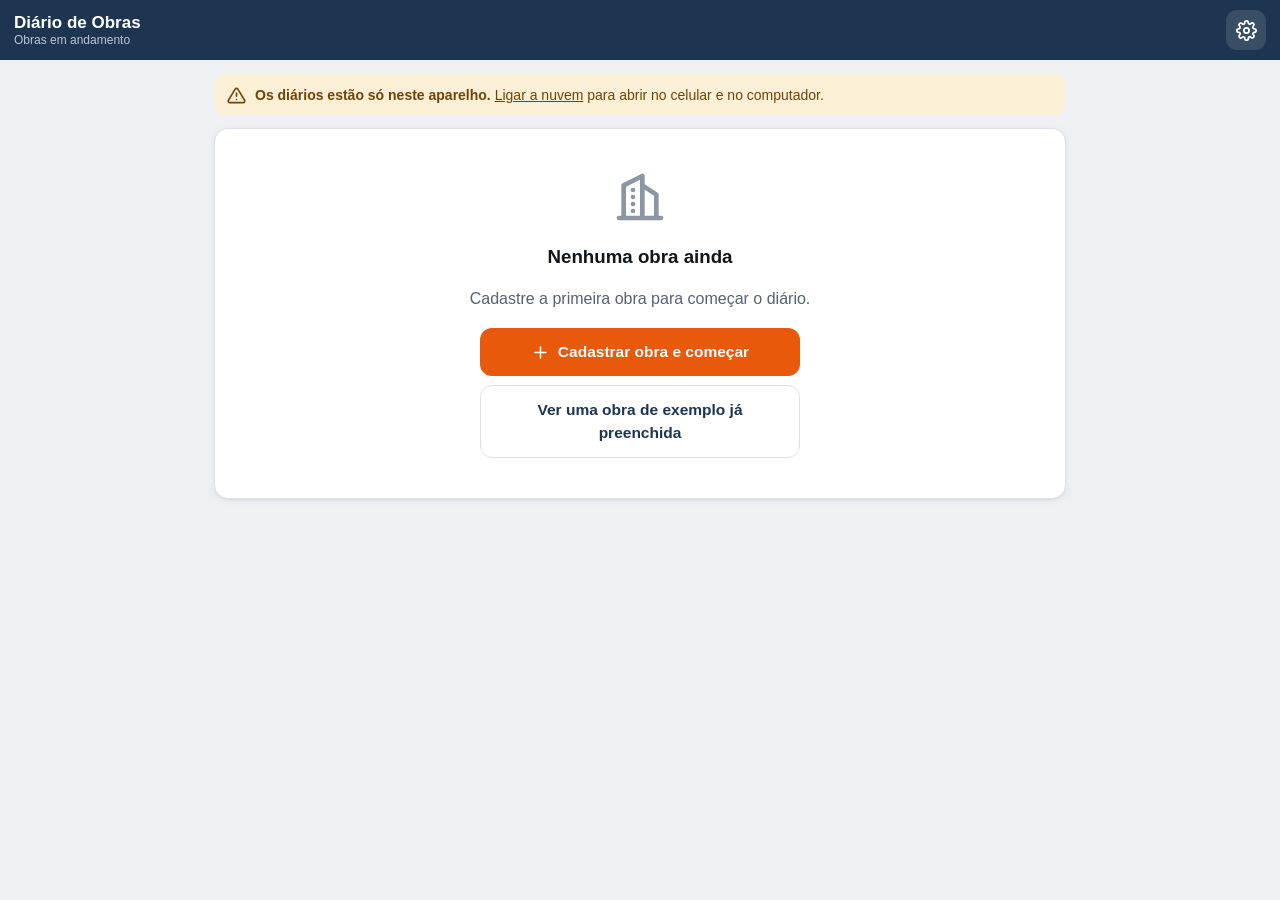
==== docs/index.html @ 7772d964 "Nuvem no Google Drive: servidor gratuito (Apps Script), fila offline, sincronização entre aparelhos," ====
<!doctype html>
<html lang="pt-BR">
<head>
<meta charset="utf-8">
<meta name="viewport" content="width=device-width, initial-scale=1, viewport-fit=cover">
<title>Diário de Obras</title>
<meta name="description" content="Relatório diário de obra que funciona sem internet. Os dados ficam no aparelho.">
<meta name="theme-color" content="#1d3550">
<meta name="apple-mobile-web-app-capable" content="yes">
<meta name="apple-mobile-web-app-status-bar-style" content="black-translucent">
<meta name="apple-mobile-web-app-title" content="Diário">
<link rel="manifest" href="manifest.json">
<link rel="icon" href="icone.svg" type="image/svg+xml">
<link rel="apple-touch-icon" href="icone.svg">
<style>
:root{
  --bg:#eef1f4; --sup:#ffffff; --sup2:#f6f8fa; --tinta:#11161c; --tinta2:#566271; --tinta3:#8b96a3;
  --linha:#dbe1e7; --aco:#1d3550; --aco2:#2a4a6d;
  --acao:#e8590c; --acao2:#c94a06; --acao-suave:#fdebe0;
  --ok:#1a7f45; --ok-s:#dff3e7; --alerta:#a96a0f; --alerta-s:#fbefd6;
  --erro:#c0262d; --erro-s:#fbe2e3; --info:#1d68ad; --info-s:#dcebf8;
  --r:14px; --sombra:0 1px 2px rgba(17,22,28,.06),0 2px 8px rgba(17,22,28,.05);
}
*{box-sizing:border-box;-webkit-tap-highlight-color:transparent}
html,body{margin:0;background:var(--bg);color:var(--tinta)}
body{font:16px/1.45 -apple-system,BlinkMacSystemFont,"Segoe UI",Roboto,"Helvetica Neue",Arial,sans-serif;
  padding-bottom:96px;min-height:100vh}
button,input,select,textarea{font:inherit;color:inherit}
button{cursor:pointer}
svg{flex:none}
:focus-visible{outline:3px solid var(--acao);outline-offset:2px}
.num{font-variant-numeric:tabular-nums}

/* topo */
.topo{position:sticky;top:0;z-index:30;background:var(--aco);color:#fff;
  padding:10px 14px;padding-top:calc(10px + env(safe-area-inset-top));
  display:flex;align-items:center;gap:10px;min-height:56px}
.topo h1{flex:1;margin:0;font-size:17px;font-weight:650;line-height:1.2;min-width:0}
.topo h1 small{display:block;font-size:12px;font-weight:450;color:#b8c6d6;
  white-space:nowrap;overflow:hidden;text-overflow:ellipsis}
.topo .ic{background:rgba(255,255,255,.12);border:0;color:#fff;width:40px;height:40px;
  border-radius:11px;display:grid;place-items:center;flex:none}
.topo .ic svg{width:21px;height:21px}
.salvo{font-size:12px;color:#b8c6d6;max-width:120px;text-align:right;line-height:1.25}

/* abas da obra */
.abas{position:sticky;top:56px;z-index:25;background:var(--aco);display:flex;gap:2px;
  padding:0 8px;overflow-x:auto;scrollbar-width:none}
.abas::-webkit-scrollbar{display:none}
.abas button{flex:none;background:none;border:0;color:#b8c6d6;padding:11px 13px;font-size:14px;
  font-weight:550;border-bottom:3px solid transparent}
.abas button.on{color:#fff;border-bottom-color:var(--acao)}

main{max-width:880px;margin:0 auto;padding:14px}
.grade2{display:grid;gap:12px}
@media(min-width:900px){ .grade2{grid-template-columns:1fr 1fr;align-items:start} .larga{grid-column:1/-1} }

/* cartões */
.cartao{background:var(--sup);border:1px solid var(--linha);border-radius:var(--r);
  box-shadow:var(--sombra);margin-bottom:12px}
.grade2 .cartao{margin-bottom:0}
.cartao-cab{display:flex;align-items:center;gap:10px;padding:13px 15px}
.cartao-cab .ico{width:34px;height:34px;border-radius:10px;background:var(--sup2);display:grid;
  place-items:center;flex:none;color:var(--aco)}
.cartao-cab .ico svg{width:19px;height:19px}
.cartao-cab h2{flex:1;margin:0;font-size:15.5px;font-weight:650}
.cartao-cab .resumo{font-size:12.5px;color:var(--tinta2);font-weight:450;display:block;margin-top:1px}
.cartao-corpo{padding:0 15px 15px}
.marca-ok{width:22px;height:22px;border-radius:50%;background:var(--ok);color:#fff;display:grid;
  place-items:center;flex:none}
.marca-ok svg{width:14px;height:14px}
.marca-vazia{width:22px;height:22px;border-radius:50%;border:2px dashed var(--linha);flex:none}

/* botões */
.btn{border:0;border-radius:12px;padding:13px 18px;font-weight:650;font-size:15.5px;
  display:inline-flex;align-items:center;justify-content:center;gap:8px;min-height:48px}
.btn svg{width:19px;height:19px}
.btn.pri{background:var(--acao);color:#fff}
.btn.pri:active{background:var(--acao2)}
.btn.sec{background:var(--sup);color:var(--aco);border:1.5px solid var(--linha)}
.btn.fant{background:none;color:var(--aco);padding:10px 12px;min-height:40px}
.btn.verde{background:var(--ok);color:#fff}
.btn.cheio{width:100%}
.btn:disabled{opacity:.45}
.mais{width:100%;border:1.5px dashed #b9c3ce;background:var(--sup2);color:var(--aco);border-radius:12px;
  padding:12px;font-weight:600;font-size:14.5px;display:flex;align-items:center;justify-content:center;gap:6px}
.mais svg{width:17px;height:17px}

/* chips e segmentos */
.chips{display:flex;flex-wrap:wrap;gap:7px}
.chip{border:1.5px solid var(--linha);background:var(--sup);border-radius:999px;padding:8px 13px;
  font-size:14px;color:var(--tinta2);display:inline-flex;align-items:center;gap:6px}
.chip.on{background:var(--aco);border-color:var(--aco);color:#fff;font-weight:600}
.seg{display:flex;background:var(--sup2);border:1px solid var(--linha);border-radius:12px;padding:3px;gap:3px}
.seg button{flex:1;border:0;background:none;border-radius:9px;padding:9px 6px;font-size:14px;color:var(--tinta2);
  display:flex;flex-direction:column;align-items:center;gap:3px;font-weight:550}
.seg button svg{width:22px;height:22px}
.seg button.on{background:var(--sup);color:var(--tinta);box-shadow:var(--sombra)}
.seg button.on.sim{color:var(--ok)} .seg button.on.nao{color:var(--erro)}

/* stepper */
.linha-qtd{display:flex;align-items:center;gap:10px;padding:8px 0;border-bottom:1px solid #edf0f3}
.linha-qtd:last-child{border-bottom:0}
.linha-qtd .nome{flex:1;font-size:15px;min-width:0}
.linha-qtd.zero .nome{color:var(--tinta3)}
.item.escolha{width:100%;display:flex;align-items:center;gap:11px;text-align:left}
.item.escolha .bola{width:20px;height:20px;border-radius:50%;border:2px solid var(--linha);flex:none}
.item.escolha.on{border-color:var(--aco);box-shadow:0 0 0 1px var(--aco)}
.item.escolha.on .bola{border:6px solid var(--aco)}
.nuvem-status{font-size:13px;font-weight:600;padding:7px 12px;border-radius:10px;margin-bottom:10px}
.nuvem-status.o{background:var(--ok-s);color:var(--ok)} .nuvem-status.a{background:var(--alerta-s);color:var(--alerta)} .nuvem-status.e{background:var(--erro-s);color:var(--erro)}
.nuvem-status::before{content:'☁ '}
.copiar-bloco{display:flex;align-items:center;gap:7px;width:100%;margin:0 0 12px;padding:9px 12px;border:1.5px dashed var(--acao);border-radius:11px;
  background:var(--acao-suave);color:var(--acao2);font-size:14px;font-weight:600;text-align:left}
.copiar-bloco svg{width:18px;height:18px;flex:none}
.faixa-prazo{display:flex;align-items:baseline;gap:10px;flex-wrap:wrap;background:var(--aco);color:#fff;border-radius:12px;padding:10px 14px;margin-bottom:12px}
.faixa-prazo b{font-size:17px}
.faixa-prazo span{font-size:14.5px;opacity:.9}
.linha-num{padding:9px 0 10px;border-bottom:1px solid #edf0f3}
.linha-num:last-child{border-bottom:0}
.linha-num .nome{display:block;font-size:15px;margin-bottom:6px}
.linha-num.zero .nome{color:var(--tinta3)}
.nums{display:flex;gap:4px}
.nums>button{flex:1 1 0;min-width:0;height:42px;padding:0;border:1.5px solid var(--linha);border-radius:10px;background:var(--sup2);font-size:16px;font-weight:600;color:var(--tinta2)}
.nums>button.on{background:var(--aco);border-color:var(--aco);color:#fff}
.nums .mais1{color:var(--aco);font-size:15px}
.nums .grande{flex:2.6 1 0;min-width:0;display:flex;align-items:center;height:42px;border-radius:10px;background:var(--aco);color:#fff;overflow:hidden}
.nums .grande b{flex:1;text-align:center;font-size:17px}
.nums .grande button{width:34px;height:100%;border:0;background:rgba(255,255,255,.14);color:#fff;font-size:20px;font-weight:600}
.passo{display:flex;align-items:center;border:1.5px solid var(--linha);border-radius:11px;overflow:hidden;flex:none}
.passo button{width:42px;height:40px;border:0;background:var(--sup2);font-size:20px;color:var(--aco);font-weight:600}
.passo span{min-width:38px;text-align:center;font-weight:700;font-size:16px}
.total{display:flex;justify-content:space-between;align-items:center;background:var(--sup2);
  border-radius:11px;padding:10px 13px;margin-top:10px;font-weight:650}

/* campos */
label.rot{display:block;font-size:13px;font-weight:600;color:var(--tinta2);margin:12px 0 6px}
.campo{width:100%;border:1.5px solid var(--linha);border-radius:11px;padding:11px 12px;background:var(--sup);
  font-size:16px}
.campo:focus{border-color:var(--aco2);outline:none}
textarea.campo{min-height:96px;resize:vertical}
.dica{font-size:12.5px;color:var(--tinta3);margin:6px 0 0;display:flex;gap:6px;align-items:center}
.dica svg{width:15px;height:15px;flex:none}

/* itens de lista */
.item{border:1px solid var(--linha);border-radius:12px;padding:11px 12px;margin-bottom:9px;background:var(--sup2)}
.item-topo{display:flex;align-items:center;gap:8px;margin-bottom:6px}
.item-topo b{flex:1;font-size:14px}
.x{border:0;background:none;color:var(--tinta3);width:34px;height:34px;border-radius:9px;display:grid;place-items:center}
.x svg{width:18px;height:18px}
.pilula{display:inline-flex;align-items:center;gap:5px;font-size:12px;font-weight:650;padding:3px 9px;border-radius:999px}
.p-ok{background:var(--ok-s);color:var(--ok)} .p-alerta{background:var(--alerta-s);color:var(--alerta)}
.p-erro{background:var(--erro-s);color:var(--erro)} .p-info{background:var(--info-s);color:var(--info)}
.p-neutro{background:var(--sup2);color:var(--tinta2);border:1px solid var(--linha)}

/* início */
.obra{padding:15px}
.obra-topo{display:flex;gap:12px;align-items:flex-start}
.obra-topo div{flex:1;min-width:0}
.obra h3{margin:0;font-size:17px;line-height:1.25}
.obra .sub{font-size:13.5px;color:var(--tinta2);margin-top:2px}
.prazo{height:6px;background:var(--sup2);border-radius:99px;overflow:hidden;margin:12px 0 6px}
.prazo i{display:block;height:100%;background:var(--aco2)}
.metricas{display:flex;gap:14px;font-size:12.5px;color:var(--tinta2);flex-wrap:wrap}
.metricas b{color:var(--tinta);font-size:14px}
.obra-acoes{display:flex;gap:8px;margin-top:13px}
.obra-acoes .btn{flex:1}
.vazio{text-align:center;padding:40px 18px;color:var(--tinta2)}
.vazio>svg{width:56px;height:56px;color:var(--tinta3)}
.vazio h3{color:var(--tinta);margin:12px 0 6px}

/* calendário */
.cal-topo{display:flex;align-items:center;justify-content:space-between;padding:12px 15px}
.cal-topo b{font-size:16px}
.cal{display:grid;grid-template-columns:repeat(7,1fr);gap:5px;padding:0 12px 12px}
.cal .dow{text-align:center;font-size:11px;font-weight:700;color:var(--tinta3);padding:2px 0 4px}
.dia{aspect-ratio:1;border-radius:11px;border:1px solid var(--linha);background:var(--sup);font-weight:650;
  font-size:15px;display:flex;flex-direction:column;align-items:center;justify-content:center;gap:2px;
  position:relative;color:var(--tinta)}
.dia .pt{width:6px;height:6px;border-radius:50%}
.dia.vz{visibility:hidden}
.dia.ok{background:var(--ok-s);border-color:#a8dcbd;color:var(--ok)}
.dia.parado{background:var(--info-s);border-color:#b2d2ee;color:var(--info)}
.dia.rasc{background:var(--alerta-s);border-color:#efd39b;color:var(--alerta)}
.dia.falta{background:var(--erro-s);border-color:#f0b9bc;color:var(--erro)}
.dia.fut{color:var(--tinta3);background:var(--sup2)}
.dia.antes{color:var(--tinta3);background:transparent;border-style:dashed}
.dia.hoje{outline:2.5px solid var(--acao);outline-offset:1px}
.dia .cam{position:absolute;top:4px;right:5px;width:11px;height:11px;opacity:.7}
.legenda{display:flex;flex-wrap:wrap;gap:6px 14px;padding:0 15px 14px;font-size:12px;color:var(--tinta2)}
.legenda i{display:inline-block;width:11px;height:11px;border-radius:4px;margin-right:5px;vertical-align:-1px}

/* fotos */
.galeria{display:grid;grid-template-columns:repeat(auto-fill,minmax(104px,1fr));gap:8px}
.foto{position:relative;aspect-ratio:1;border-radius:11px;overflow:hidden;background:var(--sup2);border:1px solid var(--linha)}
.foto img{width:100%;height:100%;object-fit:cover;display:block}
.foto .leg{position:absolute;left:0;right:0;bottom:0;background:linear-gradient(transparent,rgba(0,0,0,.72));
  color:#fff;font-size:11px;padding:14px 6px 5px;white-space:nowrap;overflow:hidden;text-overflow:ellipsis}
.foto .x{position:absolute;top:4px;right:4px;background:rgba(0,0,0,.55);color:#fff;width:28px;height:28px}
.camera{display:flex;gap:8px;margin-bottom:10px}
.camera label{flex:1}
.camera input{display:none}

/* barra de ação inferior */
.barra-acao{position:fixed;left:0;right:0;bottom:0;z-index:40;background:rgba(255,255,255,.96);
  backdrop-filter:blur(8px);border-top:1px solid var(--linha);
  padding:10px 14px;padding-bottom:calc(10px + env(safe-area-inset-bottom))}
.barra-acao .dentro{max-width:880px;margin:0 auto;display:flex;gap:9px;align-items:center}
.barra-acao .dentro .btn{flex:1}
.progresso{flex:none;font-size:12.5px;color:var(--tinta2);text-align:center;min-width:64px;line-height:1.2}
.progresso b{display:block;font-size:17px;color:var(--tinta)}

/* folha inferior (modal) */
.fundo{position:fixed;inset:0;background:rgba(10,15,20,.45);z-index:60;display:flex;align-items:flex-end;
  justify-content:center;animation:surge .15s ease-out}
.folha{background:var(--sup);width:100%;max-width:620px;max-height:92vh;overflow:auto;
  border-radius:20px 20px 0 0;padding:8px 16px 18px;padding-bottom:calc(18px + env(safe-area-inset-bottom))}
@media(min-width:700px){ .fundo{align-items:center} .folha{border-radius:20px} }
.folha .alca{width:40px;height:5px;border-radius:9px;background:var(--linha);margin:4px auto 10px}
.folha h3{margin:4px 0 10px;font-size:18px}
@keyframes surge{from{opacity:0}to{opacity:1}}
@media (prefers-reduced-motion:reduce){ .fundo{animation:none} }

.aviso{border-radius:12px;padding:11px 13px;font-size:14px;margin-bottom:12px;display:flex;gap:9px;align-items:flex-start}
.aviso svg{width:19px;height:19px;flex:none;margin-top:1px}
.aviso.a{background:var(--alerta-s);color:#6e4508} .aviso.e{background:var(--erro-s);color:#7d1418}
.aviso.i{background:var(--info-s);color:#0f416d} .aviso.o{background:var(--ok-s);color:#0f5130}

.toast{position:fixed;left:50%;bottom:96px;transform:translateX(-50%);background:var(--tinta);color:#fff;
  padding:11px 17px;border-radius:12px;font-size:14px;z-index:80;box-shadow:0 6px 24px rgba(0,0,0,.25);
  max-width:90vw}

/* indicadores */
.kpis{display:grid;grid-template-columns:repeat(2,1fr);gap:10px}
@media(min-width:700px){.kpis{grid-template-columns:repeat(4,1fr)}}
.kpi{background:var(--sup);border:1px solid var(--linha);border-radius:var(--r);padding:13px 14px}
.kpi b{display:block;font-size:24px;font-variant-numeric:tabular-nums;line-height:1.1}
.kpi span{font-size:12.5px;color:var(--tinta2)}
.barras{display:flex;align-items:flex-end;gap:6px;height:120px;padding-top:8px}
.barras div{flex:1;display:flex;flex-direction:column;align-items:center;gap:4px;height:100%;justify-content:flex-end}
.barras i{display:block;width:100%;max-width:34px;border-radius:6px 6px 2px 2px;background:var(--aco2)}
.barras small{font-size:10.5px;color:var(--tinta3)}

.assin{border:1.5px dashed var(--linha);border-radius:12px;background:#fff;touch-action:none;width:100%;height:150px;display:block}
.assin-img{border:1px solid var(--linha);border-radius:12px;background:#fff;width:100%;max-height:150px;object-fit:contain}

.lista-sec .linha{display:flex;align-items:center;gap:10px;padding:12px 0;border-bottom:1px solid #edf0f3}
.lista-sec .linha:last-child{border-bottom:0}
.lista-sec .linha span{flex:1}
.interruptor{width:50px;height:30px;border-radius:99px;background:#c9d1d9;border:0;position:relative;flex:none}
.interruptor::after{content:'';position:absolute;top:3px;left:3px;width:24px;height:24px;border-radius:50%;
  background:#fff;box-shadow:0 1px 3px rgba(0,0,0,.25);transition:left .15s}
.interruptor.on{background:var(--ok)} .interruptor.on::after{left:23px}

/* impressão */
}

.seletor{width:100%;display:flex;align-items:center;gap:8px;border:1.5px solid var(--linha);background:var(--sup);
  border-radius:11px;padding:11px 12px;margin-bottom:8px;text-align:left;font-weight:600;font-size:15px;color:var(--tinta)}
.seletor span{flex:1}
.seletor svg{color:var(--tinta3)}
.seletor.vazio{color:var(--acao);border-style:dashed;border-color:#f3b48f;background:var(--acao-suave)}

</style>
</head>
<body>
<div id="app"></div>
<noscript>Ative o JavaScript para usar o Diário de Obras.</noscript>
<script>
'use strict';
/* =====================================================================
 * BASE — utilitários, ícones e banco local (IndexedDB)
 * ===================================================================== */

const $ = (s, r) => (r || document).querySelector(s);
const esc = s => String(s == null ? '' : s).replace(/[&<>"']/g, c =>
  ({ '&':'&amp;', '<':'&lt;', '>':'&gt;', '"':'&quot;', "'":'&#39;' }[c]));
const uid = () => Date.now().toString(36) + Math.random().toString(36).slice(2, 7);
const pad = n => String(n).padStart(2, '0');
const isoDe = d => d.getFullYear() + '-' + pad(d.getMonth() + 1) + '-' + pad(d.getDate());
const hojeIso = () => isoDe(new Date());
const dataDe = iso => { const p = String(iso).split('-'); return new Date(+p[0], +p[1] - 1, +p[2]); };
const br = iso => { if (!iso) return '—'; const p = String(iso).split('-'); return p[2] + '/' + p[1] + '/' + p[0]; };
const somaDias = (iso, n) => { const d = dataDe(iso); d.setDate(d.getDate() + n); return isoDe(d); };
const difDias = (a, b) => Math.round((dataDe(b) - dataDe(a)) / 86400000);
const SEMANA = ['domingo','segunda-feira','terça-feira','quarta-feira','quinta-feira','sexta-feira','sábado'];
const MESES = ['janeiro','fevereiro','março','abril','maio','junho','julho','agosto','setembro','outubro','novembro','dezembro'];
const extenso = iso => { const d = dataDe(iso); return SEMANA[d.getDay()] + ', ' + d.getDate() + ' de ' + MESES[d.getMonth()]; };
const cap = s => s ? s.charAt(0).toUpperCase() + s.slice(1) : s;
const mb = n => (n / 1048576).toFixed(n < 10485760 ? 1 : 0).replace('.', ',') + ' MB';

/* ---- ícones (traço, 24px) ---- */
const P = {
  voltar:'<path d="M15 18l-6-6 6-6"/>',
  config:'<circle cx="12" cy="12" r="3"/><path d="M19.4 15a1.7 1.7 0 0 0 .3 1.8l.1.1a2 2 0 1 1-2.8 2.8l-.1-.1a1.7 1.7 0 0 0-1.8-.3 1.7 1.7 0 0 0-1 1.5V21a2 2 0 1 1-4 0v-.1a1.7 1.7 0 0 0-1.1-1.5 1.7 1.7 0 0 0-1.8.3l-.1.1a2 2 0 1 1-2.8-2.8l.1-.1a1.7 1.7 0 0 0 .3-1.8 1.7 1.7 0 0 0-1.5-1H3a2 2 0 1 1 0-4h.1a1.7 1.7 0 0 0 1.5-1.1 1.7 1.7 0 0 0-.3-1.8l-.1-.1a2 2 0 1 1 2.8-2.8l.1.1a1.7 1.7 0 0 0 1.8.3H9a1.7 1.7 0 0 0 1-1.5V3a2 2 0 1 1 4 0v.1a1.7 1.7 0 0 0 1 1.5 1.7 1.7 0 0 0 1.8-.3l.1-.1a2 2 0 1 1 2.8 2.8l-.1.1a1.7 1.7 0 0 0-.3 1.8V9a1.7 1.7 0 0 0 1.5 1H21a2 2 0 1 1 0 4h-.1a1.7 1.7 0 0 0-1.5 1z"/>',
  mais:'<path d="M12 5v14M5 12h14"/>',
  ok:'<path d="M20 6L9 17l-5-5"/>',
  x:'<path d="M18 6L6 18M6 6l12 12"/>',
  sol:'<circle cx="12" cy="12" r="4"/><path d="M12 2v2M12 20v2M4.9 4.9l1.4 1.4M17.7 17.7l1.4 1.4M2 12h2M20 12h2M4.9 19.1l1.4-1.4M17.7 6.3l1.4-1.4"/>',
  nuvem:'<path d="M17.5 19H9a7 7 0 1 1 6.7-9h1.8a4.5 4.5 0 1 1 0 9z"/>',
  chuva:'<path d="M16 13v8M8 13v8M12 15v8"/><path d="M20 16.6A5 5 0 0 0 18 7h-1.3A8 8 0 1 0 4 15.3"/>',
  tempestade:'<path d="M19 16.9A5 5 0 0 0 18 7h-1.3a8 8 0 1 0-11.7 9"/><path d="M13 11l-4 6h6l-4 6"/>',
  pessoas:'<path d="M17 21v-2a4 4 0 0 0-4-4H5a4 4 0 0 0-4 4v2"/><circle cx="9" cy="7" r="4"/><path d="M23 21v-2a4 4 0 0 0-3-3.9M16 3.1a4 4 0 0 1 0 7.8"/>',
  lista:'<path d="M9 6h11M9 12h11M9 18h11M4 6h.01M4 12h.01M4 18h.01"/>',
  caminhao:'<path d="M1 3h15v13H1zM16 8h4l3 3v5h-7z"/><circle cx="5.5" cy="18.5" r="2.5"/><circle cx="18.5" cy="18.5" r="2.5"/>',
  camera:'<path d="M23 19a2 2 0 0 1-2 2H3a2 2 0 0 1-2-2V8a2 2 0 0 1 2-2h4l2-3h6l2 3h4a2 2 0 0 1 2 2z"/><circle cx="12" cy="13" r="4"/>',
  galeria:'<rect x="3" y="3" width="18" height="18" rx="2"/><circle cx="8.5" cy="8.5" r="1.5"/><path d="M21 15l-5-5L5 21"/>',
  alerta:'<path d="M10.3 3.9L1.8 18a2 2 0 0 0 1.7 3h17a2 2 0 0 0 1.7-3L13.7 3.9a2 2 0 0 0-3.4 0z"/><path d="M12 9v4M12 17h.01"/>',
  capacete:'<path d="M2 18h20M4 18v-3a8 8 0 0 1 16 0v3"/><path d="M10 7V5a2 2 0 0 1 4 0v2"/>',
  caixa:'<path d="M21 16V8a2 2 0 0 0-1-1.7l-7-4a2 2 0 0 0-2 0l-7 4A2 2 0 0 0 3 8v8a2 2 0 0 0 1 1.7l7 4a2 2 0 0 0 2 0l7-4a2 2 0 0 0 1-1.7z"/><path d="M3.3 7L12 12l8.7-5M12 22V12"/>',
  visita:'<path d="M20 21v-2a4 4 0 0 0-4-4H8a4 4 0 0 0-4 4v2"/><circle cx="12" cy="7" r="4"/>',
  texto:'<path d="M14 2H6a2 2 0 0 0-2 2v16a2 2 0 0 0 2 2h12a2 2 0 0 0 2-2V8z"/><path d="M14 2v6h6M16 13H8M16 17H8M10 9H8"/>',
  caneta:'<path d="M12 20h9"/><path d="M16.5 3.5a2.1 2.1 0 0 1 3 3L7 19l-4 1 1-4z"/>',
  relogio:'<circle cx="12" cy="12" r="10"/><path d="M12 6v6l4 2"/>',
  copiar:'<rect x="9" y="9" width="13" height="13" rx="2"/><path d="M5 15H4a2 2 0 0 1-2-2V4a2 2 0 0 1 2-2h9a2 2 0 0 1 2 2v1"/>',
  pdf:'<path d="M14 2H6a2 2 0 0 0-2 2v16a2 2 0 0 0 2 2h12a2 2 0 0 0 2-2V8z"/><path d="M14 2v6h6M9 15h6M9 11h2"/>',
  planilha:'<rect x="3" y="3" width="18" height="18" rx="2"/><path d="M3 9h18M3 15h18M9 3v18"/>',
  baixar:'<path d="M21 15v4a2 2 0 0 1-2 2H5a2 2 0 0 1-2-2v-4M7 10l5 5 5-5M12 15V3"/>',
  subir:'<path d="M21 15v4a2 2 0 0 1-2 2H5a2 2 0 0 1-2-2v-4M17 8l-5-5-5 5M12 3v12"/>',
  mic:'<path d="M12 1a3 3 0 0 0-3 3v8a3 3 0 0 0 6 0V4a3 3 0 0 0-3-3z"/><path d="M19 10v2a7 7 0 0 1-14 0v-2M12 19v4M8 23h8"/>',
  local:'<path d="M21 10c0 7-9 13-9 13s-9-6-9-13a9 9 0 0 1 18 0z"/><circle cx="12" cy="10" r="3"/>',
  predio:'<path d="M3 21h18M5 21V7l8-4v18M19 21V11l-6-4M9 9v.01M9 12v.01M9 15v.01M9 18v.01"/>',
  grafico:'<path d="M18 20V10M12 20V4M6 20v-6"/>',
  calendario:'<rect x="3" y="4" width="18" height="18" rx="2"/><path d="M16 2v4M8 2v4M3 10h18"/>',
  clipe:'<path d="M21.4 11.1l-9.2 9.2a6 6 0 0 1-8.5-8.5l9.2-9.2a4 4 0 0 1 5.7 5.7l-9.2 9.2a2 2 0 0 1-2.8-2.8l8.5-8.5"/>',
  escudo:'<path d="M12 22s8-4 8-10V5l-8-3-8 3v7c0 6 8 10 8 10z"/>',
  lixo:'<path d="M3 6h18M19 6v14a2 2 0 0 1-2 2H7a2 2 0 0 1-2-2V6M8 6V4a2 2 0 0 1 2-2h4a2 2 0 0 1 2 2v2"/>',
  editar:'<path d="M11 4H4a2 2 0 0 0-2 2v14a2 2 0 0 0 2 2h14a2 2 0 0 0 2-2v-7"/><path d="M18.5 2.5a2.1 2.1 0 0 1 3 3L12 15l-4 1 1-4z"/>',
  seta:'<path d="M9 18l6-6-6-6"/>'
};
const ic = (n, cls) => '<svg class="' + (cls || '') + '" width="20" height="20" viewBox="0 0 24 24" fill="none" stroke="currentColor" ' +
  'stroke-width="2" stroke-linecap="round" stroke-linejoin="round" aria-hidden="true">' + (P[n] || '') + '</svg>';

/* =====================================================================
 * BANCO LOCAL
 * Lojas: config (chave única), obras, rdos (obraId|data), fotos, docs.
 * Fotos e documentos guardados como Blob (menor que base64).
 * Se o IndexedDB faltar, roda em memória e avisa.
 * ===================================================================== */
const Banco = {
  db: null, motor: 'memoria', mem: { config:{}, obras:{}, rdos:{}, fotos:{}, docs:{} },

  abrir() {
    return new Promise(res => {
      let req;
      try { req = indexedDB.open('diario-obras-v2', 1); } catch (e) { return res(this); }
      req.onupgradeneeded = () => {
        const d = req.result;
        ['config','obras','rdos','fotos','docs'].forEach(n => { if (!d.objectStoreNames.contains(n)) d.createObjectStore(n); });
      };
      req.onsuccess = () => { this.db = req.result; this.motor = 'indexeddb'; res(this); };
      req.onerror = req.onblocked = () => res(this);
    }).then(() => {
      // pede ao navegador para não apagar estes dados quando faltar espaço
      if (navigator.storage && navigator.storage.persist) navigator.storage.persist().catch(() => {});
      return this;
    });
  },

  _op(loja, modo, fn) {
    if (!this.db) {
      const m = this.mem[loja];
      return Promise.resolve(fn({
        get: k => ({ result: m[k] }), put: (v, k) => { m[k] = v; }, delete: k => { delete m[k]; },
        getAll: () => ({ result: Object.values(m) }), getAllKeys: () => ({ result: Object.keys(m) }),
        clear: () => { for (const k in m) delete m[k]; }
      }, true));
    }
    return new Promise((res, rej) => {
      const t = this.db.transaction(loja, modo);
      const r = fn(t.objectStore(loja));
      t.oncomplete = () => res(r && r.result);
      t.onerror = t.onabort = () => rej(t.error || new Error('Falha ao gravar'));
    });
  },
  ler(loja, k) { return this._op(loja, 'readonly', s => s.get(k)).then(r => r && r.result !== undefined ? r.result : r); },
  /* semFila = true quando o dado veio da nuvem (não precisa ser enviado de volta) */
  gravar(loja, k, v, semFila) { return this._op(loja, 'readwrite', s => { s.put(v, k); }).then(r => { if (!semFila && this.aoMudar) this.aoMudar(loja, k); return r; }); },
  apagar(loja, k, semFila) { return this._op(loja, 'readwrite', s => { s.delete(k); }).then(r => { if (!semFila && this.aoMudar) this.aoMudar(loja, k); return r; }); },
  todos(loja) { return this._op(loja, 'readonly', s => s.getAll()).then(r => (r && r.result) || r || []); },
  chaves(loja) { return this._op(loja, 'readonly', s => s.getAllKeys()).then(r => (r && r.result) || r || []); },
  limpar(loja) { return this._op(loja, 'readwrite', s => { s.clear(); }); },
  espaco() {
    if (!navigator.storage || !navigator.storage.estimate) return Promise.resolve(null);
    return navigator.storage.estimate().then(e => ({ usado: e.usage || 0, total: e.quota || 0 })).catch(() => null);
  }
};

/* ---- leitura de arquivos e compressão de fotos ---- */
const lerComo = (arq, modo) => new Promise((res, rej) => {
  const r = new FileReader();
  r.onload = () => res(r.result); r.onerror = () => rej(r.error);
  modo === 'url' ? r.readAsDataURL(arq) : r.readAsArrayBuffer(arq);
});
const blobParaUrl = b => new Promise(res => { const r = new FileReader(); r.onload = () => res(r.result); r.readAsDataURL(b); });
const urlParaBlob = u => fetch(u).then(r => r.blob());

/* carimbo: texto escrito no canto da foto (data e hora), para valer como registro */
function comprimirFoto(arq, max, carimbo) {
  max = max || 1600;
  return lerComo(arq, 'url').then(url => new Promise((res, rej) => {
    const img = new Image();
    img.onload = () => {
      let w = img.naturalWidth, h = img.naturalHeight;
      if (Math.max(w, h) > max) { const f = max / Math.max(w, h); w = Math.round(w * f); h = Math.round(h * f); }
      const cv = document.createElement('canvas'); cv.width = w; cv.height = h;
      const g = cv.getContext('2d'); g.drawImage(img, 0, 0, w, h);
      if (carimbo) {
        const fs = Math.max(14, Math.round(Math.min(w, h) * 0.035)), pad = Math.round(fs * 0.45);
        g.font = 'bold ' + fs + 'px Arial, sans-serif';
        const tw = g.measureText(carimbo).width;
        g.fillStyle = 'rgba(0,0,0,.55)'; g.fillRect(w - tw - pad * 3, h - fs - pad * 3, tw + pad * 2, fs + pad * 2);
        g.fillStyle = '#ffd400'; g.textBaseline = 'top'; g.fillText(carimbo, w - tw - pad * 2, h - fs - pad * 2);
      }
      cv.toBlob(b => b ? res(b) : rej(new Error('Não foi possível processar a foto.')), 'image/jpeg', 0.78);
    };
    img.onerror = () => rej(new Error('Arquivo de imagem inválido.'));
    img.src = url;
  }));
}

/* ---- interface: toast, folha, confirmar ---- */
function toast(msg, ms) {
  const t = document.createElement('div'); t.className = 'toast'; t.textContent = msg;
  document.body.appendChild(t); setTimeout(() => t.remove(), ms || 2200);
}
function abrirFolha(html, aoMontar) {
  fecharFolha();
  const f = document.createElement('div'); f.className = 'fundo'; f.id = 'folha';
  f.innerHTML = '<div class="folha" role="dialog" aria-modal="true"><div class="alca"></div>' + html + '</div>';
  f.addEventListener('click', e => { if (e.target === f) fecharFolha(); });
  document.body.appendChild(f);
  if (aoMontar) aoMontar(f);
  return f;
}
function fecharFolha() { const f = $('#folha'); if (f) f.remove(); }
function confirmar(titulo, texto, rotulo, perigo) {
  return new Promise(res => {
    abrirFolha('<h3>' + esc(titulo) + '</h3><p style="color:var(--tinta2);margin:0 0 16px">' + esc(texto) + '</p>' +
      '<div style="display:flex;gap:9px"><button class="btn sec" style="flex:1" data-r="0">Cancelar</button>' +
      '<button class="btn ' + (perigo ? 'pri' : 'verde') + '" style="flex:1" data-r="1">' + esc(rotulo || 'Confirmar') + '</button></div>',
      f => f.querySelectorAll('[data-r]').forEach(b => b.onclick = () => { fecharFolha(); res(b.dataset.r === '1'); }));
  });
}
/* nome de arquivo sem acento nem símbolo (alguns aparelhos trocam nomes com acento por "download") */
const nomeArq = t => String(t || '').normalize('NFD').replace(/[\u0300-\u036f]/g, '').replace(/[^A-Za-z0-9]+/g, '_').replace(/^_|_$/g, '') || 'obra';
function baixarArquivo(nome, blob) {
  const a = document.createElement('a');
  a.href = URL.createObjectURL(blob); a.download = nome;
  document.body.appendChild(a); a.click(); a.remove();
  setTimeout(() => URL.revokeObjectURL(a.href), 4000);
}

/* =====================================================================
 * LISTAS — tudo que dá para escolher em vez de digitar
 * ===================================================================== */
const FUNCOES = ['Engenheiro civil','Técnico em segurança','Mestre de obras','Contramestre','Encarregado',
  'Almoxarife','Apontador','Topógrafo','Ajudante de topógrafo','Pedreiro','Meio oficial','Servente',
  'Carpinteiro','Armador','Encarregado de armação','Eletricista','Ajudante de elétrica','Encanador',
  'Ajudante de encanador','Pintor','Ajudante de pintor','Gesseiro','Azulejista','Granitina',
  'Instalador de esquadrias','Montador de andaime','Ajudante de concreto','Soldador','Impermeabilizador',
  'Operador de retroescavadeira','Operador Bobcat','Operador de bomba','Operador de munck',
  'Operador de guindaste','Operador de máq. de fundação','Motorista','Vigia','Zelador'];

const EQUIPE_PADRAO = ['Mestre de obras','Pedreiro','Servente','Carpinteiro','Armador','Eletricista','Encanador'];

const EQUIPAMENTOS = ['Betoneira','Vibrador de imersão','Serra circular','Policorte','Martelete',
  'Furadeira/parafusadeira','Andaime (conjunto)','Guincho de coluna','Elevador cremalheira','Grua',
  'Bomba de concreto','Caminhão munck','Caminhão basculante','Retroescavadeira','Escavadeira','Bobcat',
  'Rolo compactador','Compactador (sapo)','Gerador','Empilhadeira','Máquina de fundação'];

const EQUIP_PADRAO = ['Betoneira','Vibrador de imersão','Serra circular','Andaime (conjunto)'];

const FRENTES = ['Canteiro e serviços preliminares','Demolição','Terraplenagem','Fundação','Estrutura',
  'Alvenaria','Cobertura','Impermeabilização','Instalações elétricas','Instalações hidrossanitárias',
  'Incêndio','Climatização','Esquadrias','Revestimento','Forro','Piso','Pintura','Louças e metais',
  'Área externa','Limpeza','Outro'];

const STATUS_ATIV = [['iniciada','Iniciada'],['andamento','Em andamento'],['concluida','Concluída'],['parada','Parada']];

const OCORRENCIAS = ['Chuva','Falta de material','Falta de mão de obra','Equipamento quebrado',
  'Projeto indefinido','Alteração de projeto','Interferência','Retrabalho','Impedimento do contratante',
  'Acidente','Atraso de fornecedor','Outro'];

const TEMAS_DDS = ['Uso de EPI','Trabalho em altura','Ordem e limpeza','Ferramentas','Riscos elétricos',
  'Escavações','Andaimes','Movimentação de cargas','Prevenção de incêndio','Primeiros socorros','Outro'];

const MOTIVOS_PARADA = ['Sábado','Domingo','Feriado','Chuva','Falta de material','Falta de frente',
  'Determinação da fiscalização','Paralisação contratual','Outro'];

const MOTIVOS_VISITA = ['Fiscalização','Medição','Reunião','Vistoria','Entrega de material','Laboratório','Outro'];

const CLIMA = [['bom','Bom','sol'],['nublado','Nublado','nuvem'],['chuva','Chuva','chuva'],['impraticavel','Impraticável','tempestade']];

const TIPOS_DOC = ['Contrato','ART/RRT','Alvará','Projeto','Cronograma','Ordem de serviço','Outro'];
const DOCS_EXIGIDOS = ['Contrato','ART/RRT'];

/* Seções do diário. Cada obra liga/desliga as suas. */
const SECOES = [
  ['clima',        'Expediente e clima',   'sol'],
  ['maoDeObra',    'Mão de obra',          'pessoas'],
  ['atividades',   'Serviços do dia',      'lista'],
  ['equipamentos', 'Equipamentos',         'caminhao'],
  ['fotos',        'Fotos',                'camera'],
  ['ocorrencias',  'Ocorrências',          'alerta'],
  ['seguranca',    'Segurança',            'capacete'],
  ['materiais',    'Materiais recebidos',  'caixa'],
  ['visitas',      'Visitas e fiscalização','visita'],
  ['observacoes',  'Observações',          'texto'],
  ['assinaturas',  'Assinaturas',          'caneta']
];
const SECOES_PADRAO = { clima:true, maoDeObra:true, atividades:true, equipamentos:true, fotos:true,
  ocorrencias:true, seguranca:true, materiais:false, visitas:false, observacoes:true, assinaturas:true };

/* =====================================================================
 * APP — estado, navegação e telas gerais
 * ===================================================================== */
const App = { config: {}, obras: [], rdos: {}, rota: {}, mes: null };

const chaveRdo = (obraId, data) => obraId + '|' + data;
const obraPor = id => App.obras.find(o => o.id === id);
const rdosDa = obraId => Object.values(App.rdos).filter(r => r.obraId === obraId);

function salvarConfig() { App.config.atualizadoEm = new Date().toISOString(); return Banco.gravar('config', 'geral', App.config); }
function salvarObra(o) { o.atualizadoEm = new Date().toISOString(); return Banco.gravar('obras', o.id, o); }

/* Status de um dia para o calendário */
function statusDia(obra, iso) {
  const r = App.rdos[chaveRdo(obra.id, iso)];
  const hoje = hojeIso();
  if (iso < obra.inicio) return 'antes';
  if (r && r.status === 'concluido') return r.clima && r.clima.houve === false ? 'parado' : 'ok';
  if (r) return 'rasc';
  return iso < hoje ? 'falta' : (iso === hoje ? 'hoje-vazio' : 'fut');
}
function diasFaltando(obra) {
  const fim = somaDias(hojeIso(), -1); let n = 0;
  if (!obra.inicio || obra.inicio > fim) return 0;
  for (let d = obra.inicio; d <= fim; d = somaDias(d, 1)) if (!App.rdos[chaveRdo(obra.id, d)]) n++;
  return n;
}
function prazoDe(obra, iso) {
  if (!obra.inicio) return null;
  const dia = difDias(obra.inicio, iso) + 1, total = +obra.prazoDias || 0;
  return { dia, total, restam: total ? total - dia : null };
}
/* "Dia 10 de 365 · faltam 355" — conta dias corridos (sábado e domingo entram) */
function textoPrazo(pz) {
  if (!pz) return '';
  if (pz.dia < 1) return 'antes do início da obra';
  if (!pz.total) return 'Dia ' + pz.dia;
  if (pz.restam < 0) return 'Dia ' + pz.dia + ' de ' + pz.total + ' · prazo vencido há ' + (-pz.restam) + ' dia' + (pz.restam === -1 ? '' : 's');
  return 'Dia ' + pz.dia + ' de ' + pz.total + ' · falta' + (pz.restam === 1 ? ' 1 dia' : 'm ' + pz.restam + ' dias');
}
const docsFaltando = obra => DOCS_EXIGIDOS.filter(t => !(obra.docs || []).some(d => d.tipo === t));

/* ---------------- navegação ---------------- */
function ir(h) { if (location.hash === h) render(); else location.hash = h; }
window.addEventListener('hashchange', render);

function lerRota() {
  const p = (location.hash.replace(/^#\/?/, '') || '').split('/').map(decodeURIComponent);
  if (p[0] === 'config') return { tela: 'config' };
  if (p[0] === 'obra' && p[1] === 'nova') return { tela: 'obraForm' };
  if (p[0] === 'obra' && p[2] === 'editar') return { tela: 'obraForm', id: p[1] };
  if (p[0] === 'obra' && p[2] === 'dia') return { tela: 'rdo', id: p[1], data: p[3] };
  if (p[0] === 'obra') return { tela: 'obra', id: p[1], aba: p[2] || 'diario' };
  return { tela: 'inicio' };
}

function topo(titulo, sub, voltar, direita) {
  return '<header class="topo">' +
    (voltar ? '<button class="ic" data-a="voltar" data-h="' + esc(voltar) + '" aria-label="Voltar">' + ic('voltar') + '</button>' : '') +
    '<h1>' + esc(titulo) + (sub ? '<small>' + esc(sub) + '</small>' : '') + '</h1>' + (direita || '') + '</header>';
}

function render() {
  fecharFolha();
  App.rota = lerRota();
  const r = App.rota;
  const corpo = $('#app');
  let html = '';
  if (r.tela === 'inicio') html = telaInicio();
  else if (r.tela === 'config') html = telaConfig();
  else if (r.tela === 'obraForm') html = telaObraForm(r.id);
  else if (r.tela === 'obra') html = obraPor(r.id) ? telaObra(obraPor(r.id), r.aba) : telaInicio();
  else if (r.tela === 'rdo') html = obraPor(r.id) ? telaRdo(obraPor(r.id), r.data) : telaInicio();
  corpo.innerHTML = html;
  App.redesenharDepois = false; Nuvem.mostrar();
  window.scrollTo(0, 0);
  if (App.aposRender) { const f = App.aposRender; App.aposRender = null; f(); }
}

/* ---------------- INÍCIO ---------------- */
function telaInicio() {
  const ativas = App.obras.filter(o => !o.arquivada);
  let h = topo(App.config.empresa || 'Diário de Obras', 'Obras em andamento', null,
    '<button class="ic" data-a="ir" data-h="#/config" aria-label="Configurações">' + ic('config') + '</button>');
  h += '<main>';

  h += '<div id="nuvemStatus" class="nuvem-status" hidden></div>';
  if (Banco.motor !== 'indexeddb')
    h += '<div class="aviso e">' + ic('alerta') + '<div><b>Este navegador não está guardando os dados.</b> ' +
      'Abra no Google Chrome ou Edge.</div></div>';
  else if (!Nuvem.ativa())
    h += '<div class="aviso a">' + ic('alerta') + '<div><b>Os diários estão só neste aparelho.</b> ' +
      '<a href="#/config" style="color:inherit">Ligar a nuvem</a> para abrir no celular e no computador.</div></div>';

  if (!ativas.length) {
    h += '<div class="cartao vazio">' + ic('predio') + '<h3>Nenhuma obra ainda</h3>' +
      '<p>Cadastre a primeira obra para começar o diário.</p>' +
      '<div style="display:flex;flex-direction:column;gap:9px;max-width:320px;margin:18px auto 0">' +
      '<button class="btn pri" data-a="ir" data-h="#/obra/nova">' + ic('mais') + 'Cadastrar obra e começar</button>' +
      '<button class="btn sec" data-a="exemplo">Ver uma obra de exemplo já preenchida</button></div></div>';
  }

  ativas.forEach(o => {
    const hoje = hojeIso(), st = statusDia(o, hoje), pz = prazoDe(o, hoje), falta = diasFaltando(o);
    const r = App.rdos[chaveRdo(o.id, hoje)];
    const pil = st === 'ok' ? '<span class="pilula p-ok">' + ic('ok') + 'Hoje concluído</span>'
      : st === 'parado' ? '<span class="pilula p-info">Hoje sem expediente</span>'
      : st === 'rasc' ? '<span class="pilula p-alerta">Hoje em rascunho</span>'
      : o.inicio > hoje ? '<span class="pilula p-neutro">Começa ' + br(o.inicio) + '</span>'
      : '<span class="pilula p-neutro">Hoje não iniciado</span>';
    const pct = pz && pz.total ? Math.min(100, Math.max(0, pz.dia / pz.total * 100)) : 0;
    h += '<div class="cartao obra">' +
      '<div class="obra-topo"><div><h3>' + esc(o.nome) + '</h3><div class="sub">' + esc(o.cliente || '—') + '</div></div>' + pil + '</div>' +
      (pz && pz.total ? '<div class="prazo"><i style="width:' + pct + '%"></i></div>' : '<div style="height:10px"></div>') +
      '<div class="metricas num">' +
        (pz && pz.dia > 0 ? '<span><b>' + pz.dia + '</b>' + (pz.total ? ' de ' + pz.total : '') + ' dias</span>' : '') +
        (pz && pz.restam != null && pz.dia > 0 ? '<span><b>' + pz.restam + '</b> restantes</span>' : '') +
        '<span><b>' + rdosDa(o.id).filter(x => x.status === 'concluido').length + '</b> diários fechados</span>' +
        (falta ? '<span style="color:var(--erro)"><b style="color:var(--erro)">' + falta + '</b> dias sem lançamento</span>' : '') +
      '</div>' +
      '<div class="obra-acoes">' +
        '<button class="btn sec" data-a="ir" data-h="#/obra/' + o.id + '/diario">' + ic('calendario') + 'Abrir obra</button>' +
        (o.inicio <= hoje ? '<button class="btn pri" data-a="ir" data-h="#/obra/' + o.id + '/dia/' + hoje + '">' + ic('caneta') +
          (r ? 'Continuar hoje' : 'Preencher hoje') + '</button>' : '') +
      '</div></div>';
  });

  if (ativas.length) h += '<button class="mais" data-a="ir" data-h="#/obra/nova">' + ic('mais') + 'Nova obra</button>';
  const arq = App.obras.filter(o => o.arquivada);
  if (arq.length) h += '<p style="text-align:center;margin-top:18px;font-size:13.5px;color:var(--tinta2)">' + arq.length +
    ' obra(s) arquivada(s) — veja em <a href="#/config">Configurações</a></p>';
  return h + '</main>';
}

/* ---------------- OBRA (abas) ---------------- */
function telaObra(o, aba) {
  const pz = prazoDe(o, hojeIso());
  let h = topo(o.nome, (o.cliente || '') + (pz && pz.dia > 0 ? ' · dia ' + pz.dia + (pz.total ? ' de ' + pz.total : '') : ''), '#/');
  const abas = [['diario','Diário'],['fotos','Fotos'],['indicadores','Resumo'],['relatorios','Relatórios'],['cadastro','Obra']];
  h += '<nav class="abas">' + abas.map(a => '<button class="' + (a[0] === aba ? 'on' : '') + '" data-a="ir" data-h="#/obra/' +
    o.id + '/' + a[0] + '">' + a[1] + '</button>').join('') + '</nav><main>';
  if (aba === 'diario') h += abaDiario(o);
  else if (aba === 'fotos') h += abaFotos(o);
  else if (aba === 'indicadores') h += abaIndicadores(o);
  else if (aba === 'relatorios') h += abaRelatorios(o);
  else h += abaCadastro(o);
  return h + '</main>';
}

function abaDiario(o) {
  let h = '';
  const falta = docsFaltando(o);
  if (falta.length) h += '<div class="aviso a">' + ic('clipe') + '<div><b>Falta anexar: ' + esc(falta.join(' e ')) + '.</b> ' +
    'Anexe na aba <a href="#/obra/' + o.id + '/cadastro" style="color:inherit">Obra</a> para manter a documentação completa.</div></div>';

  if (!App.mes) { const d = new Date(); App.mes = [d.getFullYear(), d.getMonth()]; }
  const [ano, mes] = App.mes;
  const prim = new Date(ano, mes, 1), nd = new Date(ano, mes + 1, 0).getDate();
  const hoje = hojeIso();
  h += '<div class="cartao"><div class="cal-topo">' +
    '<button class="btn fant" data-a="mes" data-d="-1" aria-label="Mês anterior">' + ic('voltar') + '</button>' +
    '<b>' + cap(MESES[mes]) + ' de ' + ano + '</b>' +
    '<button class="btn fant" data-a="mes" data-d="1" aria-label="Próximo mês" style="transform:scaleX(-1)">' + ic('voltar') + '</button></div>' +
    '<div class="cal">' + ['D','S','T','Q','Q','S','S'].map(x => '<div class="dow">' + x + '</div>').join('');
  for (let i = 0; i < prim.getDay(); i++) h += '<div class="dia vz"></div>';
  for (let d = 1; d <= nd; d++) {
    const iso = ano + '-' + pad(mes + 1) + '-' + pad(d);
    const st = statusDia(o, iso);
    const cls = { ok:'ok', parado:'parado', rasc:'rasc', falta:'falta', fut:'fut', antes:'antes', 'hoje-vazio':'' }[st];
    const r = App.rdos[chaveRdo(o.id, iso)];
    const temFoto = r && r.fotos && r.fotos.length;
    const clicavel = st !== 'fut' && st !== 'antes';
    h += '<button class="dia ' + cls + (iso === hoje ? ' hoje' : '') + '" ' +
      (clicavel ? 'data-a="ir" data-h="#/obra/' + o.id + '/dia/' + iso + '"' : 'disabled') + ' aria-label="' + br(iso) + '">' +
      (temFoto ? ic('camera', 'cam') : '') + '<span class="num">' + d + '</span></button>';
  }
  h += '</div><div class="legenda">' +
    [['var(--ok-s)','fechado'],['var(--info-s)','sem expediente'],['var(--alerta-s)','rascunho'],['var(--erro-s)','sem lançamento']]
      .map(l => '<span><i style="background:' + l[0] + '"></i>' + l[1] + '</span>').join('') + '</div></div>';

  // últimos lançamentos
  const ult = rdosDa(o.id).sort((a, b) => b.data < a.data ? -1 : 1).slice(0, 6);
  if (ult.length) {
    h += '<div class="cartao"><div class="cartao-cab"><div class="ico">' + ic('relogio') + '</div><h2>Últimos lançamentos</h2></div><div class="cartao-corpo">';
    ult.forEach(r => {
      const tot = totalMao(r);
      h += '<button class="item" style="width:100%;text-align:left;display:flex;align-items:center;gap:10px" data-a="ir" data-h="#/obra/' + o.id + '/dia/' + r.data + '">' +
        '<div style="flex:1;min-width:0"><b>' + cap(extenso(r.data)) + '</b><div style="font-size:13px;color:var(--tinta2);white-space:nowrap;overflow:hidden;text-overflow:ellipsis">' +
        (r.clima && r.clima.houve === false ? 'Sem expediente — ' + esc(r.clima.motivo || '') :
          tot + ' trabalhadores · ' + (r.atividades || []).length + ' serviço(s) · ' + (r.fotos || []).length + ' foto(s)') + '</div></div>' +
        (r.status === 'concluido' ? '<span class="pilula p-ok">Fechado</span>' : '<span class="pilula p-alerta">Rascunho</span>') + '</button>';
    });
    h += '</div></div>';
  }
  return h;
}

/* ---------------- FOTOS da obra ---------------- */
function abaFotos(o) {
  const dias = rdosDa(o.id).filter(r => (r.fotos || []).length).sort((a, b) => b.data < a.data ? -1 : 1);
  if (!dias.length) return '<div class="cartao vazio">' + ic('galeria') + '<h3>Nenhuma foto ainda</h3><p>As fotos tiradas no diário aparecem aqui, organizadas por dia.</p></div>';
  App.aposRender = carregarMiniaturas;
  return dias.map(r => '<div class="cartao"><div class="cartao-cab"><h2>' + cap(extenso(r.data)) + '</h2>' +
    '<span class="pilula p-neutro">' + r.fotos.length + '</span></div><div class="cartao-corpo"><div class="galeria">' +
    r.fotos.map(f => '<button class="foto" data-a="verFoto" data-id="' + f.id + '" data-leg="' + esc(f.legenda || '') + '">' +
      '<img data-foto="' + f.id + '" alt="' + esc(f.legenda || 'foto') + '">' + (f.legenda ? '<span class="leg">' + esc(f.legenda) + '</span>' : '') + '</button>').join('') +
    '</div></div></div>').join('');
}
const _urls = {};
function urlFoto(id) {
  if (_urls[id]) return Promise.resolve(_urls[id]);
  return obterFotoBlob(id).then(b => b ? (_urls[id] = URL.createObjectURL(b)) : '');
}
function carregarMiniaturas() {
  document.querySelectorAll('img[data-foto]').forEach(img => urlFoto(img.dataset.foto).then(u => { if (u) img.src = u; }));
}

/* ---------------- INDICADORES ---------------- */
function abaIndicadores(o) {
  const rs = rdosDa(o.id);
  if (!rs.length) return '<div class="cartao vazio">' + ic('grafico') + '<h3>Sem dados ainda</h3><p>Os indicadores aparecem conforme o diário é preenchido.</p></div>';
  const trab = rs.filter(r => !r.clima || r.clima.houve !== false);
  const chuva = rs.filter(r => r.clima && (r.clima.manha === 'chuva' || r.clima.tarde === 'chuva' ||
    r.clima.manha === 'impraticavel' || r.clima.tarde === 'impraticavel' || r.clima.motivo === 'Chuva')).length;
  const efs = trab.map(totalMao).filter(n => n > 0);
  const media = efs.length ? Math.round(efs.reduce((a, b) => a + b, 0) / efs.length) : 0;
  const ocor = rs.reduce((n, r) => n + (r.ocorrencias || []).length, 0);
  const impacto = rs.reduce((n, r) => n + (r.ocorrencias || []).reduce((m, x) => m + (+x.impacto || 0), 0), 0);
  const fotos = rs.reduce((n, r) => n + (r.fotos || []).length, 0);
  const pz = prazoDe(o, hojeIso());
  const falta = diasFaltando(o);
  let h = '<div class="kpis">' +
    kpi(rs.filter(r => r.status === 'concluido').length, 'diários fechados') +
    kpi(falta, 'dias sem lançamento', falta ? 'var(--erro)' : '') +
    kpi(media, 'efetivo médio por dia') +
    kpi(chuva, 'dias com chuva') +
    kpi(ocor, 'ocorrências') +
    kpi(impacto, 'dias de impacto no prazo', impacto ? 'var(--alerta)' : '') +
    kpi(fotos, 'fotos') +
    kpi(pz && pz.restam != null ? pz.restam : '—', 'dias de prazo restantes') + '</div>';

  // efetivo dos últimos 14 dias
  const ult = []; for (let i = 13; i >= 0; i--) ult.push(somaDias(hojeIso(), -i));
  const vals = ult.map(d => { const r = App.rdos[chaveRdo(o.id, d)]; return r ? totalMao(r) : 0; });
  const mx = Math.max(1, ...vals);
  h += '<div class="cartao" style="margin-top:12px"><div class="cartao-cab"><div class="ico">' + ic('pessoas') + '</div><h2>Efetivo — últimos 14 dias</h2></div>' +
    '<div class="cartao-corpo"><div class="barras">' + vals.map((v, i) => '<div title="' + br(ult[i]) + ': ' + v + '">' +
      '<small class="num">' + (v || '') + '</small><i style="height:' + (v / mx * 88) + '%;' + (v ? '' : 'background:var(--linha);height:3px') + '"></i>' +
      '<small>' + dataDe(ult[i]).getDate() + '</small></div>').join('') + '</div></div></div>';

  // frentes mais trabalhadas
  const fr = {};
  rs.forEach(r => (r.atividades || []).forEach(a => { if (a.frente) fr[a.frente] = (fr[a.frente] || 0) + 1; }));
  const top = Object.entries(fr).sort((a, b) => b[1] - a[1]).slice(0, 8);
  if (top.length) {
    const m2 = top[0][1];
    h += '<div class="cartao"><div class="cartao-cab"><div class="ico">' + ic('lista') + '</div><h2>Frentes com mais dias de serviço</h2></div><div class="cartao-corpo">' +
      top.map(([n, v]) => '<div style="display:flex;align-items:center;gap:10px;margin:7px 0"><span style="width:44%;font-size:14px">' + esc(n) +
        '</span><span style="flex:1;height:10px;background:var(--sup2);border-radius:9px;overflow:hidden"><i style="display:block;height:100%;width:' +
        (v / m2 * 100) + '%;background:var(--acao)"></i></span><b class="num" style="width:28px;text-align:right">' + v + '</b></div>').join('') + '</div></div>';
  }
  return h;
}
const kpi = (v, t, cor) => '<div class="kpi"><b' + (cor ? ' style="color:' + cor + '"' : '') + '>' + v + '</b><span>' + t + '</span></div>';

/* ---------------- CADASTRO DA OBRA (aba) ---------------- */
function abaCadastro(o) {
  let h = '<div class="grade2">';
  h += '<div class="cartao"><div class="cartao-cab"><div class="ico">' + ic('predio') + '</div><h2>Dados da obra</h2>' +
    '<button class="btn fant" data-a="ir" data-h="#/obra/' + o.id + '/editar">' + ic('editar') + 'Editar</button></div><div class="cartao-corpo">' +
    [['Contratante', o.cliente], ['Endereço', o.endereco], ['Cidade', o.cidade], ['Contrato', o.contrato], ['ART/RRT', o.art],
     ['Início', br(o.inicio)], ['Prazo', o.prazoDias ? o.prazoDias + ' dias' : ''], ['Fiscal', o.fiscalNome]]
      .map(x => '<div style="display:flex;gap:10px;padding:6px 0;border-bottom:1px solid #edf0f3;font-size:14.5px"><span style="width:96px;color:var(--tinta2)">' +
        x[0] + '</span><b style="flex:1;font-weight:550">' + esc(x[1] || '—') + '</b></div>').join('') + '</div></div>';

  // documentos
  h += '<div class="cartao"><div class="cartao-cab"><div class="ico">' + ic('clipe') + '</div><h2>Documentos</h2></div><div class="cartao-corpo">';
  (o.docs || []).forEach(d => {
    h += '<div class="item" style="display:flex;align-items:center;gap:8px"><div style="flex:1;min-width:0"><b style="font-size:14px">' + esc(d.tipo) + '</b>' +
      '<div style="font-size:12.5px;color:var(--tinta2);overflow:hidden;text-overflow:ellipsis;white-space:nowrap">' + esc(d.nome) + '</div></div>' +
      '<button class="btn fant" data-a="abrirDoc" data-id="' + d.id + '">Abrir</button>' +
      '<button class="x" data-a="apagarDoc" data-id="' + d.id + '" aria-label="Remover">' + ic('lixo') + '</button></div>';
  });
  const falta = docsFaltando(o);
  if (falta.length) h += '<p class="dica">' + ic('alerta') + 'Faltam: ' + esc(falta.join(', ')) + '</p>';
  h += '<label class="rot">Anexar documento</label><select class="campo" id="docTipo">' +
    TIPOS_DOC.map(t => '<option' + (t === falta[0] ? ' selected' : '') + '>' + t + '</option>').join('') + '</select>' +
    '<label class="btn sec cheio" style="margin-top:9px">' + ic('subir') + 'Escolher arquivo' +
    '<input type="file" hidden data-c="anexarDoc"></label></div></div>';

  // equipe e equipamentos padrão
  h += '<div class="cartao"><div class="cartao-cab"><div class="ico">' + ic('pessoas') + '</div><h2>Equipe padrão</h2></div><div class="cartao-corpo">' +
    '<p class="dica" style="margin:0 0 10px">Essas funções aparecem prontas todo dia — o engenheiro só ajusta a quantidade.</p>' +
    '<div class="chips">' + FUNCOES.map(f => '<button class="chip ' + ((o.equipePadrao || []).includes(f) ? 'on' : '') +
      '" data-a="toggleLista" data-campo="equipePadrao" data-v="' + esc(f) + '">' + esc(f) + '</button>').join('') + '</div></div></div>';

  h += '<div class="cartao"><div class="cartao-cab"><div class="ico">' + ic('caminhao') + '</div><h2>Equipamentos padrão</h2></div><div class="cartao-corpo">' +
    '<div class="chips">' + EQUIPAMENTOS.map(f => '<button class="chip ' + ((o.equipPadrao || []).includes(f) ? 'on' : '') +
      '" data-a="toggleLista" data-campo="equipPadrao" data-v="' + esc(f) + '">' + esc(f) + '</button>').join('') + '</div></div></div>';

  // seções
  const sec = Object.assign({}, SECOES_PADRAO, o.secoes || {});
  h += '<div class="cartao larga"><div class="cartao-cab"><div class="ico">' + ic('lista') + '</div><h2>O que entra no diário desta obra</h2></div>' +
    '<div class="cartao-corpo lista-sec"><p class="dica" style="margin:0 0 4px">Desligue o que esta obra não precisa. O diário fica mais curto.</p>' +
    SECOES.map(s => '<div class="linha"><span>' + s[1] + '</span>' +
      (s[0] === 'clima' ? '<span class="pilula p-neutro">sempre</span>' :
        '<button class="interruptor ' + (sec[s[0]] ? 'on' : '') + '" data-a="toggleSecao" data-s="' + s[0] + '" aria-label="' + s[1] + '"></button>') +
      '</div>').join('') + '</div></div>';

  h += '<div class="larga" style="display:flex;gap:9px;flex-wrap:wrap">' +
    '<button class="btn sec" data-a="arquivarObra">' + (o.arquivada ? 'Desarquivar obra' : 'Arquivar obra') + '</button>' +
    '<button class="btn fant" style="color:var(--erro)" data-a="excluirObra">' + ic('lixo') + 'Excluir obra</button></div>';
  return h + '</div>';
}

/* ---------------- FORMULÁRIO DA OBRA ---------------- */
function textoTermino(ini, prazo) {
  if (!ini || !(+prazo > 0)) return 'Informe início e prazo para ver a data de término.';
  return 'Término previsto: ' + br(somaDias(ini, +prazo - 1)) + ' (contando sábados, domingos e feriados).';
}
function telaObraForm(id) {
  const o = id ? obraPor(id) : { inicio: hojeIso(), engenheiro: App.config.responsavel || '', crea: App.config.crea || '', turnoManha: '07:30 às 12:00', turnoTarde: '13:00 às 17:30', tipo: 'Edificação nova' };
  const c = (k, rot, tipo, ph) => '<label class="rot">' + rot + '</label><input class="campo" name="' + k + '" type="' + (tipo || 'text') +
    '" value="' + esc(o[k] || '') + '" placeholder="' + esc(ph || '') + '">';
  let h = topo(id ? 'Editar obra' : 'Nova obra', '', id ? '#/obra/' + id + '/cadastro' : '#/');
  h += '<main><form id="formObra" class="cartao" style="padding:4px 15px 16px" onsubmit="return false">' +
    c('nome', 'Nome da obra *', 'text', 'Ex.: Fórum da Comarca de Iporã') +
    '<label class="rot">Tipo</label><div class="chips" id="tipoObra">' + ['Edificação nova','Reforma','Ampliação'].map(t =>
      '<button type="button" class="chip ' + (o.tipo === t ? 'on' : '') + '" data-a="tipoObra" data-v="' + t + '">' + t + '</button>').join('') + '</div>' +
    c('cliente', 'Contratante', 'text', 'Ex.: Tribunal de Justiça do Paraná') +
    c('endereco', 'Endereço') + c('cidade', 'Cidade / UF', 'text', 'Ex.: Iporã, PR — usado para o clima automático') +
    '<div style="display:grid;grid-template-columns:1fr 1fr;gap:10px"><div>' + c('contrato', 'Nº do contrato') + '</div><div>' + c('art', 'Nº ART/RRT') + '</div></div>' +
    '<div style="display:grid;grid-template-columns:1fr 1fr;gap:10px"><div>' + c('inicio', 'Início da obra *', 'date') + '</div><div>' +
      c('prazoDias', 'Prazo (dias corridos)', 'number', '365') + '</div></div>' +
    '<div id="terminoObra" class="dica" style="margin-top:6px">' + textoTermino(o.inicio, o.prazoDias) + '</div>' +
    '<div style="display:grid;grid-template-columns:1fr 1fr;gap:10px"><div>' + c('engenheiro', 'Engenheiro responsável') + '</div><div>' + c('crea', 'CREA/CAU') + '</div></div>' +
    '<div style="display:grid;grid-template-columns:1fr 1fr;gap:10px"><div>' + c('fiscalNome', 'Fiscal do contrato') + '</div><div>' + c('fiscalCargo', 'Cargo / órgão') + '</div></div>' +
    '<div style="display:grid;grid-template-columns:1fr 1fr;gap:10px"><div>' + c('turnoManha', 'Turno manhã') + '</div><div>' + c('turnoTarde', 'Turno tarde') + '</div></div>' +
    '<input type="hidden" name="tipo" value="' + esc(o.tipo || 'Edificação nova') + '">' +
    '</form></main><div class="barra-acao"><div class="dentro"><button class="btn pri" data-a="salvarObra" data-id="' + (id || '') + '">' +
    ic('ok') + (id ? 'Salvar alterações' : 'Cadastrar obra') + '</button></div></div>';
  return h;
}

/* ---------------- CONFIGURAÇÕES ---------------- */
function cartaoNuvem() {
  const n = Nuvem.cfg || {};
  let h = '<div class="cartao larga"><div class="cartao-cab"><div class="ico">' + ic('subir') + '</div><h2>Nuvem da construtora' +
    '<span class="resumo">Google Drive — abre no celular e no computador</span></h2></div><div class="cartao-corpo">';
  if (Nuvem.ativa()) {
    h += '<div id="nuvemStatus" class="nuvem-status" hidden></div>' +
      '<p style="font-size:14px;margin:0 0 4px"><b>Conectado como:</b> ' + esc(n.nome) + '</p>' +
      '<p style="font-size:13px;color:var(--tinta2);margin:0 0 12px;word-break:break-all">' + esc(n.url.slice(0, 60)) + '…</p>' +
      '<div style="display:grid;grid-template-columns:1fr 1fr;gap:9px">' +
      '<button class="btn pri" data-a="nuvemSinc">' + ic('subir') + 'Sincronizar agora</button>' +
      '<button class="btn sec" data-a="nuvemConvite">' + ic('copiar') + 'Convite p/ engenheiro</button></div>' +
      '<p class="dica">O convite é um link: o engenheiro abre no celular ou no computador, digita o nome e pronto.</p>' +
      '<div style="display:flex;gap:9px;flex-wrap:wrap;margin-top:6px"><button class="btn fant" data-a="nuvemTudo">Baixar tudo de novo</button>' +
      '<button class="btn fant" style="color:var(--erro)" data-a="nuvemSair">Desconectar este aparelho</button></div>';
  } else {
    h += '<p style="font-size:14px;color:var(--tinta2);margin:0 0 6px">Hoje os diários ficam só neste aparelho. Conecte à nuvem da construtora para ' +
      'guardar tudo no Google Drive e abrir em qualquer celular ou computador. Sem internet, o app continua funcionando e envia quando a conexão voltar.</p>' +
      '<label class="rot">Endereço do servidor</label><input class="campo" id="nvUrl" placeholder="https://script.google.com/macros/s/…/exec" value="' + esc(n.url || '') + '">' +
      '<div style="display:grid;grid-template-columns:1fr 1fr;gap:10px"><div><label class="rot">Código da empresa</label><input class="campo" id="nvCod"></div>' +
      '<div><label class="rot">Seu nome</label><input class="campo" id="nvNome" value="' + esc(App.config.responsavel || '') + '"></div></div>' +
      '<button class="btn pri cheio" style="margin-top:12px" data-a="nuvemLigar">' + ic('ok') + 'Conectar</button>' +
      '<p class="dica">Recebeu um link de convite? Basta abrir o link. Para criar o servidor (uma vez só, pela diretoria): ' +
      '<a href="https://github.com/danilobandeira82/diario-de-obras/blob/main/servidor/COMO-INSTALAR.md" target="_blank" rel="noopener">passo a passo</a>.</p>';
  }
  return h + '</div></div>';
}
function telaConfig() {
  const c = App.config;
  let h = topo('Configurações', '', '#/') + '<main><div class="grade2">' + cartaoNuvem();
  h += '<div class="cartao"><div class="cartao-cab"><div class="ico">' + ic('predio') + '</div><h2>Empresa</h2></div><div class="cartao-corpo">' +
    '<label class="rot">Nome da construtora (sai no PDF)</label><input class="campo" data-c="cfg" data-k="empresa" value="' + esc(c.empresa || '') + '">' +
    '<label class="rot">CNPJ</label><input class="campo" data-c="cfg" data-k="cnpj" value="' + esc(c.cnpj || '') + '">' +
    '<label class="rot">Responsável técnico padrão</label><input class="campo" data-c="cfg" data-k="responsavel" value="' + esc(c.responsavel || '') + '">' +
    '<label class="rot">CREA/CAU</label><input class="campo" data-c="cfg" data-k="crea" value="' + esc(c.crea || '') + '">' +
    '<label class="rot">Logo (sai no cabeçalho do PDF)</label>' +
    (c.logo ? '<img src="' + c.logo + '" alt="logo" style="max-height:64px;max-width:200px;display:block;margin-bottom:8px;border:1px solid var(--linha);border-radius:8px;padding:4px;background:#fff">' : '') +
    '<label class="btn sec cheio">' + ic('subir') + (c.logo ? 'Trocar logo' : 'Enviar logo') + '<input type="file" accept="image/*" hidden data-c="logo"></label></div></div>';

  h += '<div class="cartao"><div class="cartao-cab"><div class="ico">' + ic('escudo') + '</div><h2>Cópia de segurança</h2></div><div class="cartao-corpo">' +
    '<p style="font-size:14px;color:var(--tinta2);margin:0 0 10px">' + (Nuvem.ativa() ? 'Com a nuvem ligada, tudo já fica no Google Drive. ' +
      'A cópia é uma garantia extra (um arquivo com tudo).' : 'Os dados ficam só neste aparelho. Salve uma cópia toda semana e guarde fora dele ' +
    '(pendrive ou e-mail para você mesmo). A cópia leva tudo: textos, fotos, assinaturas e documentos.') + '</p>' +
    '<p style="font-size:13.5px;margin:0 0 12px"><b>Última cópia:</b> ' + (c.ultimoBackup ? br(c.ultimoBackup) : 'nunca') + '</p>' +
    '<button class="btn pri cheio" data-a="backup">' + ic('baixar') + 'Salvar cópia de segurança</button>' +
    '<label class="btn sec cheio" style="margin-top:9px">' + ic('subir') + 'Restaurar uma cópia<input type="file" accept=".json,application/json" hidden data-c="restaurar"></label>' +
    '<label class="rot" style="margin-top:16px">Para o escritório / diretoria</label>' +
    '<p style="font-size:13.5px;color:var(--tinta2);margin:0 0 8px">Recebeu a cópia de segurança de um engenheiro? Junte aqui para ver as obras dele neste aparelho. ' +
    'Não apaga nada do que já está aqui; se a mesma obra vier de novo, os diários são atualizados.</p>' +
    '<label class="btn pri cheio">' + ic('subir') + 'Juntar diários recebidos<input type="file" accept=".json,application/json" multiple hidden data-c="juntar"></label></div></div>';

  h += '<div class="cartao"><div class="cartao-cab"><div class="ico">' + ic('config') + '</div><h2>Este aparelho</h2></div><div class="cartao-corpo" id="diag">' +
    '<p style="font-size:14px;margin:0 0 6px"><b>Guardando em:</b> ' + (Banco.motor === 'indexeddb' ? 'banco do navegador (IndexedDB)' : '<span style="color:var(--erro)">somente memória — não salva</span>') + '</p>' +
    '<p style="font-size:14px;margin:0 0 12px" id="espaco">Calculando espaço…</p>' +
    '<button class="btn sec cheio" data-a="testar">Testar este aparelho</button></div></div>';

  const arq = App.obras.filter(o => o.arquivada);
  if (arq.length) h += '<div class="cartao"><div class="cartao-cab"><div class="ico">' + ic('caixa') + '</div><h2>Obras arquivadas</h2></div><div class="cartao-corpo">' +
    arq.map(o => '<button class="item" style="width:100%;text-align:left" data-a="ir" data-h="#/obra/' + o.id + '/diario"><b>' + esc(o.nome) + '</b></button>').join('') + '</div></div>';

  App.aposRender = () => Banco.espaco().then(e => {
    const el = $('#espaco'); if (!el) return;
    el.innerHTML = e ? '<b>Espaço:</b> ' + mb(e.usado) + ' usados de ' + mb(e.total) + ' disponíveis' : '<b>Espaço:</b> não informado pelo navegador';
  });
  return h + '</div></main>';
}

/* =====================================================================
 * RDO — o diário do dia, numa página só, salvando sozinho
 * ===================================================================== */
const totalMao = r => {
  let t = 0;
  Object.values((r && r.maoDeObra) || {}).forEach(v => t += +v || 0);
  ((r && r.terceiros) || []).forEach(x => t += +x.qtd || 0);
  return t;
};

function novoRdo(o, data) {
  const mao = {}; (o.equipePadrao || EQUIPE_PADRAO).forEach(f => mao[f] = 0);
  const eq = {}; (o.equipPadrao || EQUIP_PADRAO).forEach(f => eq[f] = 0);
  return { obraId: o.id, data, status: 'rascunho', criadoEm: new Date().toISOString(),
    clima: { houve: true, motivo: '', manha: '', tarde: '', horasParadas: 0, chuvaMm: null },
    maoDeObra: mao, terceiros: [], atividades: [], equipamentos: eq, fotos: [], ocorrencias: [],
    seguranca: { dds: null, tema: '', acidente: null, descAcidente: '' }, materiais: [], visitas: [],
    observacoes: '', assinaturas: { responsavel: { nome: o.engenheiro || App.config.responsavel || '', img: '' },
      fiscal: { nome: o.fiscalNome || '', img: '' } }, nada: {} };
}

function secoesVisiveis(o, r) {
  const ativas = Object.assign({}, SECOES_PADRAO, o.secoes || {});
  return SECOES.filter(s => {
    if (s[0] !== 'clima' && !ativas[s[0]]) return false;
    if (r.clima.houve === false) return ['clima', 'fotos', 'observacoes', 'assinaturas'].includes(s[0]);
    return true;
  }).map(s => s[0]);
}

function preenchida(sec, r) {
  const n = r.nada || {};
  switch (sec) {
    case 'clima': return r.clima.houve === false ? !!r.clima.motivo : !!(r.clima.manha && r.clima.tarde);
    case 'maoDeObra': return totalMao(r) > 0;
    case 'atividades': return r.atividades.some(a => (a.descricao || '').trim() || a.frente);
    case 'equipamentos': return n.equipamentos || Object.values(r.equipamentos).some(v => v > 0);
    case 'fotos': return n.fotos || r.fotos.length > 0;
    case 'ocorrencias': return n.ocorrencias || r.ocorrencias.length > 0;
    case 'seguranca': return r.seguranca.dds !== null && r.seguranca.acidente !== null;
    case 'materiais': return n.materiais || r.materiais.length > 0;
    case 'visitas': return n.visitas || r.visitas.length > 0;
    case 'observacoes': return n.observacoes || !!(r.observacoes || '').trim();
    case 'assinaturas': return !!(r.assinaturas.responsavel && r.assinaturas.responsavel.img);
  }
  return false;
}

/* ---------------- a tela ---------------- */
function telaRdo(o, data) {
  const k = chaveRdo(o.id, data);
  const r = App.rdos[k] ? JSON.parse(JSON.stringify(App.rdos[k])) : novoRdo(o, data);
  r.nada = r.nada || {};
  App.rdoAtual = r; App.obraAtual = o;
  const pz = prazoDe(o, data);
  let h = topo(cap(extenso(data)), o.nome,
    '#/obra/' + o.id + '/diario', '<span class="salvo" id="salvo">' + (App.rdos[k] ? 'Salvo' : '') + '</span>');
  h += '<main>';

  if (r.status === 'concluido')
    h += '<div class="aviso o">' + ic('ok') + '<div><b>Diário fechado' + (r.concluidoEm ? ' em ' + br(r.concluidoEm.slice(0, 10)) : '') +
      '.</b> Você ainda pode corrigir; a alteração fica registrada.</div></div>';

  h += '<div id="nuvemStatus" class="nuvem-status" hidden></div>';
  if (pz) h += '<div class="faixa-prazo"><b>RDO nº ' + Math.max(pz.dia, 0) + '</b><span>' + textoPrazo(pz) + '</span></div>';

  // atalho: copiar do último dia
  const vazio = !App.rdos[k] || (totalMao(r) === 0 && !r.atividades.length);
  const ant = rdosDa(o.id).filter(x => x.data < data).sort((a, b) => b.data < a.data ? -1 : 1)[0];
  App.rdoAnterior = ant || null;
  if (vazio) {
    if (ant) h += '<button class="cartao" data-a="copiarAnterior" style="width:100%;display:flex;align-items:center;gap:12px;padding:14px 15px;text-align:left;border-color:var(--acao)">' +
      '<span class="ico" style="width:40px;height:40px;border-radius:11px;background:var(--acao-suave);color:var(--acao);display:grid;place-items:center;flex:none">' + ic('copiar') + '</span>' +
      '<span style="flex:1"><b style="display:block">Começar copiando ' + br(ant.data) + '</b><span style="font-size:13px;color:var(--tinta2)">' +
      'Copia todos os blocos de uma vez — ou use "copiar" em cada bloco</span></span>' + ic('seta') + '</button>';
  }

  h += '<div class="grade2" id="cartoes">' + secoesVisiveis(o, r).map(s => cartao(s, r, o)).join('') + '</div>';
  h += '</main>' + barraRdo(o, r);
  App.aposRender = () => { carregarMiniaturas(); montarAssinaturas(); };
  return h;
}

function barraRdo(o, r) {
  const vis = secoesVisiveis(o, r), ok = vis.filter(s => preenchida(s, r)).length;
  return '<div class="barra-acao"><div class="dentro">' +
    '<div class="progresso" id="prog"><b class="num">' + ok + '/' + vis.length + '</b>blocos</div>' +
    '<button class="btn ' + (ok === vis.length ? 'verde' : 'pri') + '" data-a="concluir" id="btConcluir">' + ic('ok') +
    (r.status === 'concluido' ? 'Salvar e fechar' : 'Concluir o dia') + '</button></div></div>';
}

function cartao(sec, r, o) {
  const def = SECOES.find(s => s[0] === sec);
  const ok = preenchida(sec, r);
  return '<section class="cartao' + (['atividades','fotos','observacoes'].includes(sec) ? ' larga' : '') + '" id="c-' + sec + '">' +
    '<div class="cartao-cab"><div class="ico">' + ic(def[2]) + '</div><h2>' + def[1] +
    '<span class="resumo">' + esc(resumoSecao(sec, r)) + '</span></h2>' +
    (ok ? '<span class="marca-ok" title="preenchido">' + ic('ok') + '</span>' : '<span class="marca-vazia" title="não preenchido"></span>') +
    '</div><div class="cartao-corpo">' + botaoCopiar(sec) + corpoSecao(sec, r, o) + '</div></section>';
}

/* blocos que dá para trazer do dia anterior, um a um */
const COPIAVEIS = { clima: 'Clima', maoDeObra: 'Equipe', atividades: 'Serviços em andamento', equipamentos: 'Equipamentos',
  observacoes: 'Observações' };
function botaoCopiar(sec) {
  const ant = App.rdoAnterior;
  if (!ant || !COPIAVEIS[sec]) return '';
  return '<button class="copiar-bloco" data-a="copiarBloco" data-s="' + sec + '">' + ic('copiar') +
    'Copiar do dia anterior (' + br(ant.data).slice(0, 5) + ')</button>';
}

function resumoSecao(sec, r) {
  const n = r.nada || {};
  switch (sec) {
    case 'clima': return r.clima.houve === false ? 'Sem expediente' + (r.clima.motivo ? ' — ' + r.clima.motivo : '') :
      [r.clima.manha && 'manhã: ' + rotClima(r.clima.manha), r.clima.tarde && 'tarde: ' + rotClima(r.clima.tarde)].filter(Boolean).join(' · ');
    case 'maoDeObra': { const t = totalMao(r); return t ? t + ' trabalhador' + (t > 1 ? 'es' : '') : ''; }
    case 'atividades': return r.atividades.length ? r.atividades.length + ' serviço(s)' : '';
    case 'equipamentos': { const t = Object.values(r.equipamentos).reduce((a, b) => a + (+b || 0), 0); return t ? t + ' em uso' : n.equipamentos ? 'nenhum hoje' : ''; }
    case 'fotos': return r.fotos.length ? r.fotos.length + ' foto(s)' : n.fotos ? 'sem fotos hoje' : '';
    case 'ocorrencias': return r.ocorrencias.length ? r.ocorrencias.length + ' registrada(s)' : n.ocorrencias ? 'nenhuma' : '';
    case 'seguranca': return [r.seguranca.dds === true ? 'DDS feito' : r.seguranca.dds === false ? 'sem DDS' : '',
      r.seguranca.acidente === true ? 'COM acidente' : r.seguranca.acidente === false ? 'sem acidente' : ''].filter(Boolean).join(' · ');
    case 'materiais': return r.materiais.length ? r.materiais.length + ' recebimento(s)' : n.materiais ? 'nenhum' : '';
    case 'visitas': return r.visitas.length ? r.visitas.length + ' visita(s)' : n.visitas ? 'nenhuma' : '';
    case 'observacoes': return (r.observacoes || '').trim() ? 'preenchido' : n.observacoes ? 'nada a observar' : '';
    case 'assinaturas': return r.assinaturas.responsavel.img ? 'assinado' + (r.assinaturas.fiscal.img ? ' (com fiscal)' : '') : '';
  }
  return '';
}
const rotClima = v => (CLIMA.find(c => c[0] === v) || [, ''])[1];

const botaoNada = (sec, r, txt) => (r.nada || {})[sec]
  ? '<button class="chip on" data-a="nada" data-sec="' + sec + '" style="margin-top:9px">' + ic('ok') + txt + '</button>'
  : '<button class="chip" data-a="nada" data-sec="' + sec + '" style="margin-top:9px">' + txt + '</button>';

function passo(acao, chave, v, extra) {
  return '<div class="passo"><button data-a="' + acao + '" data-k="' + esc(chave) + '" data-d="-1"' + (extra || '') + ' aria-label="menos">−</button>' +
    '<span class="num">' + (v || 0) + '</span><button data-a="' + acao + '" data-k="' + esc(chave) + '" data-d="1"' + (extra || '') + ' aria-label="mais">+</button></div>';
}

/* fileira de números: toca no 2 = 2 pessoas. De 8 em diante, o + continua contando. */
const qtdNova = (atual, el, max) => lim(el.dataset.v != null ? +el.dataset.v : (+atual || 0) + (+el.dataset.d), 0, max);
function numeros(acao, chave, v) {
  v = +v || 0;
  const at = ' data-a="' + acao + '" data-k="' + esc(chave) + '"';
  let h = '<div class="nums">';
  for (let n = 0; n <= 7; n++) h += '<button class="' + (v === n ? 'on' : '') + '"' + at + ' data-v="' + n + '">' + n + '</button>';
  if (v > 7) h += '<span class="grande on"><button' + at + ' data-d="-1" aria-label="menos um">−</button><b>' + v + '</b>' +
    '<button' + at + ' data-d="1" aria-label="mais um">+</button></span>';
  else h += '<button class="mais1"' + at + ' data-v="8" aria-label="8 ou mais">8+</button>';
  return h + '</div>';
}

const seletor = (acao, id, valor, vazio) => '<button class="seletor' + (valor ? '' : ' vazio') + '" data-a="' + acao + '" data-id="' + id + '">' +
  '<span>' + esc(valor || vazio) + '</span>' + ic('seta') + '</button>';

function corpoSecao(sec, r, o) {
  const n = r.nada || {};
  switch (sec) {
  case 'clima': {
    let h = '<div class="seg" style="margin-bottom:12px">' +
      '<button class="' + (r.clima.houve !== false ? 'on sim' : '') + '" data-a="houve" data-v="1">' + ic('capacete') + 'Teve trabalho</button>' +
      '<button class="' + (r.clima.houve === false ? 'on nao' : '') + '" data-a="houve" data-v="0">' + ic('x') + 'Não teve</button></div>';
    if (r.clima.houve === false) {
      return h + '<label class="rot">Motivo</label><div class="chips">' + MOTIVOS_PARADA.map(m =>
        '<button class="chip ' + (r.clima.motivo === m ? 'on' : '') + '" data-a="motivo" data-v="' + m + '">' + m + '</button>').join('') + '</div>';
    }
    ['manha', 'tarde'].forEach(t => {
      h += '<label class="rot">' + (t === 'manha' ? 'Manhã' : 'Tarde') + '</label><div class="seg">' +
        CLIMA.map(c => '<button class="' + (r.clima[t] === c[0] ? 'on' : '') + '" data-a="clima" data-t="' + t + '" data-v="' + c[0] + '">' +
          ic(c[2]) + c[1] + '</button>').join('') + '</div>';
    });
    h += '<div style="display:flex;align-items:center;gap:10px;margin-top:12px"><span style="flex:1;font-size:14.5px">Horas paradas por chuva</span>' +
      passo('horas', 'h', r.clima.horasParadas) + '</div>';
    if (r.clima.chuvaMm != null) h += '<p class="dica">' + ic('chuva') + 'Chuva registrada no dia: ' + String(r.clima.chuvaMm).replace('.', ',') + ' mm</p>';
    h += '<button class="btn fant" data-a="climaAuto" style="margin-top:6px;padding-left:0">' + ic('local') +
      (o.cidade ? 'Buscar o clima de ' + esc(o.cidade) : 'Clima automático (cadastre a cidade da obra)') + '</button>';
    return h;
  }
  case 'maoDeObra': {
    const funcs = Object.keys(r.maoDeObra);
    let h = funcs.map(f => '<div class="linha-num' + (r.maoDeObra[f] ? '' : ' zero') + '"><span class="nome">' + esc(f) + '</span>' +
      numeros('mao', f, r.maoDeObra[f]) + '</div>').join('');
    h += '<button class="mais" style="margin-top:10px" data-a="addFuncao">' + ic('mais') + 'Outra função</button>';
    if (r.terceiros.length) {
      h += '<label class="rot">Terceirizados</label>' + r.terceiros.map(t => '<div class="item"><div class="item-topo"><b>' + esc(t.empresa || 'Empresa') + '</b>' +
        '<button class="x" data-a="rmLista" data-lista="terceiros" data-id="' + t.id + '">' + ic('x') + '</button></div>' +
        '<input class="campo" placeholder="Empresa" value="' + esc(t.empresa) + '" data-c="campoLista" data-lista="terceiros" data-id="' + t.id + '" data-k="empresa">' +
        '<input class="campo" style="margin-top:8px" placeholder="Serviço" value="' + esc(t.servico) +
        '" data-c="campoLista" data-lista="terceiros" data-id="' + t.id + '" data-k="servico">' +
        '<div class="linha-num"><span class="nome">Pessoas</span>' + numeros('terc', t.id, t.qtd) + '</div></div>').join('');
    }
    h += '<button class="mais" style="margin-top:8px" data-a="addTerceiro">' + ic('mais') + 'Empresa terceirizada</button>';
    h += '<div class="total"><span>Total no canteiro</span><span class="num">' + totalMao(r) + '</span></div>';
    return h;
  }
  case 'atividades': {
    let h = r.atividades.map((a, i) => '<div class="item"><div class="item-topo"><b>Serviço ' + (i + 1) + '</b>' +
      '<button class="x" data-a="rmLista" data-lista="atividades" data-id="' + a.id + '" aria-label="Remover">' + ic('x') + '</button></div>' +
      seletor('frente', a.id, a.frente, 'Escolher a frente de serviço') +
      '<textarea class="campo" style="min-height:70px" placeholder="O que foi feito (ex.: alvenaria do bloco A, 1º pavimento)" data-c="campoLista" data-lista="atividades" data-id="' +
        a.id + '" data-k="descricao">' + esc(a.descricao) + '</textarea>' +
      '<div class="seg" style="margin-top:8px">' + STATUS_ATIV.map(s => '<button class="' + (a.status === s[0] ? 'on' : '') +
        '" data-a="statusAtiv" data-id="' + a.id + '" data-v="' + s[0] + '" style="font-size:12.5px;padding:8px 2px">' + s[1] + '</button>').join('') + '</div></div>').join('');
    h += '<button class="mais" data-a="addAtividade">' + ic('mais') + 'Adicionar serviço</button>';
    h += '<p class="dica">' + ic('mic') + 'No celular, toque no microfone do teclado para ditar em vez de digitar.</p>';
    return h;
  }
  case 'equipamentos': {
    let h = Object.keys(r.equipamentos).map(e => '<div class="linha-num' + (r.equipamentos[e] ? '' : ' zero') + '"><span class="nome">' + esc(e) + '</span>' +
      numeros('equip', e, r.equipamentos[e]) + '</div>').join('');
    h += '<button class="mais" style="margin-top:10px" data-a="addEquip">' + ic('mais') + 'Outro equipamento</button>';
    if (!Object.values(r.equipamentos).some(v => v > 0)) h += botaoNada('equipamentos', r, 'Nenhum equipamento hoje');
    return h;
  }
  case 'fotos': {
    let h = '<div class="camera"><label class="btn pri">' + ic('camera') + 'Tirar foto<input type="file" accept="image/*" capture="environment" multiple data-c="foto"></label>' +
      '<label class="btn sec">' + ic('galeria') + 'Da galeria<input type="file" accept="image/*" multiple data-c="foto"></label></div>';
    h += '<div id="fotoStatus"></div>';
    if (r.fotos.length) h += '<div class="galeria">' + r.fotos.map(f => '<button class="foto" data-a="editarFoto" data-id="' + f.id + '">' +
      '<img data-foto="' + f.id + '" alt="' + esc(f.legenda || 'foto') + '"><span class="leg">' + esc(f.legenda || 'toque para legendar') + '</span></button>').join('') + '</div>';
    else h += botaoNada('fotos', r, 'Sem fotos hoje');
    return h;
  }
  case 'ocorrencias': {
    let h = r.ocorrencias.map(x => '<div class="item"><div class="item-topo"><b>' + esc(x.tipo || 'Ocorrência') + '</b>' +
      '<button class="x" data-a="rmLista" data-lista="ocorrencias" data-id="' + x.id + '">' + ic('x') + '</button></div>' +
      seletor('tipoOcor', x.id, x.tipo, 'Escolher o tipo de ocorrência') +
      '<textarea class="campo" style="min-height:64px" placeholder="O que aconteceu e o que foi feito" data-c="campoLista" data-lista="ocorrencias" data-id="' +
        x.id + '" data-k="descricao">' + esc(x.descricao) + '</textarea>' +
      '<div style="display:flex;align-items:center;gap:10px;margin-top:8px"><span style="flex:1;font-size:14px">Dias de atraso que isso causa</span>' +
        passo('impacto', x.id, x.impacto) + '</div></div>').join('');
    h += '<button class="mais" data-a="addOcorrencia">' + ic('mais') + 'Registrar ocorrência</button>';
    if (!r.ocorrencias.length) h += botaoNada('ocorrencias', r, 'Sem ocorrências hoje');
    return h;
  }
  case 'seguranca': {
    const s = r.seguranca;
    const sn = (k, rot) => '<label class="rot">' + rot + '</label><div class="seg"><button class="' + (s[k] === true ? 'on sim' : '') +
      '" data-a="seg" data-k="' + k + '" data-v="1">Sim</button><button class="' + (s[k] === false ? 'on nao' : '') +
      '" data-a="seg" data-k="' + k + '" data-v="0">Não</button></div>';
    let h = sn('dds', 'Teve DDS (diálogo de segurança)?');
    if (s.dds) h += '<div class="chips" style="margin-top:9px">' + TEMAS_DDS.map(t => '<button class="chip ' + (s.tema === t ? 'on' : '') +
      '" data-a="temaDds" data-v="' + esc(t) + '">' + esc(t) + '</button>').join('') + '</div>';
    h += sn('acidente', 'Houve acidente ou incidente?');
    if (s.acidente) h += '<textarea class="campo" style="margin-top:9px" placeholder="Quem, o que houve, providência, CAT emitida?" data-c="segTxt">' +
      esc(s.descAcidente) + '</textarea>';
    return h;
  }
  case 'materiais': {
    let h = r.materiais.map(m => '<div class="item"><div class="item-topo"><b>' + esc(m.material || 'Material') + '</b>' +
      '<button class="x" data-a="rmLista" data-lista="materiais" data-id="' + m.id + '">' + ic('x') + '</button></div>' +
      ['material:Material', 'qtd:Quantidade', 'fornecedor:Fornecedor', 'nf:Nota fiscal'].map(c => { const [k, p] = c.split(':');
        return '<input class="campo" style="margin-bottom:6px" placeholder="' + p + '" value="' + esc(m[k]) + '" data-c="campoLista" data-lista="materiais" data-id="' + m.id + '" data-k="' + k + '">'; }).join('') + '</div>').join('');
    h += '<button class="mais" data-a="addMaterial">' + ic('mais') + 'Registrar recebimento</button>';
    if (!r.materiais.length) h += botaoNada('materiais', r, 'Nenhum recebimento hoje');
    return h;
  }
  case 'visitas': {
    let h = r.visitas.map(v => '<div class="item"><div class="item-topo"><b>' + esc(v.nome || 'Visitante') + '</b>' +
      '<button class="x" data-a="rmLista" data-lista="visitas" data-id="' + v.id + '">' + ic('x') + '</button></div>' +
      '<input class="campo" style="margin-bottom:6px" placeholder="Nome" value="' + esc(v.nome) + '" data-c="campoLista" data-lista="visitas" data-id="' + v.id + '" data-k="nome">' +
      '<input class="campo" style="margin-bottom:8px" placeholder="Empresa / órgão" value="' + esc(v.empresa) + '" data-c="campoLista" data-lista="visitas" data-id="' + v.id + '" data-k="empresa">' +
      seletor('motivoVisita', v.id, v.motivo, 'Motivo da visita') + '</div>').join('');
    h += '<button class="mais" data-a="addVisita">' + ic('mais') + 'Registrar visita</button>';
    if (!r.visitas.length) h += botaoNada('visitas', r, 'Sem visitas hoje');
    return h;
  }
  case 'observacoes': {
    let h = '<textarea class="campo" placeholder="Comunicações à fiscalização, determinações recebidas, pendências…" data-c="obs">' + esc(r.observacoes) + '</textarea>' +
      '<p class="dica">' + ic('mic') + 'Dá para ditar pelo microfone do teclado.</p>';
    if (!(r.observacoes || '').trim()) h += botaoNada('observacoes', r, 'Nada a observar');
    return h;
  }
  case 'assinaturas': {
    return ['responsavel', 'fiscal'].map(q => {
      const a = r.assinaturas[q];
      return '<label class="rot">' + (q === 'responsavel' ? 'Responsável técnico' : 'Fiscalização (opcional)') + '</label>' +
        (q === 'fiscal' ? '<textarea class="campo" style="min-height:70px;margin-bottom:8px" placeholder="Observações da fiscalização (o fiscal escreve aqui, se quiser)" data-c="obsFiscal">' +
          esc(r.obsFiscal || '') + '</textarea>' : '') +
        '<input class="campo" style="margin-bottom:8px" placeholder="Nome" value="' + esc(a.nome) + '" data-c="assNome" data-q="' + q + '">' +
        (a.img ? '<img class="assin-img" src="' + a.img + '" alt="assinatura"><button class="btn fant" data-a="refazerAss" data-q="' + q + '">Assinar de novo</button>'
               : '<canvas class="assin" data-ass="' + q + '"></canvas><div style="display:flex;gap:8px;margin-top:6px">' +
                 '<button class="btn fant" data-a="limparAss" data-q="' + q + '">Limpar</button><span style="flex:1"></span>' +
                 '<button class="btn sec" data-a="salvarAss" data-q="' + q + '">' + ic('ok') + 'Confirmar assinatura</button></div>');
    }).join('<div style="height:8px"></div>');
  }
  }
  return '';
}

/* ---------------- gravação automática ---------------- */
/* A memória é atualizada na hora; só a escrita em disco espera um instante
 * (um cronômetro por dia, para trocar de dia rápido não descartar nada). */
const _tGrava = {};
function alterado(secRedesenhar) {
  const r = App.rdoAtual;
  r.atualizadoEm = new Date().toISOString();
  if (Nuvem.cfg && Nuvem.cfg.nome) r.atualizadoPor = Nuvem.cfg.nome;
  const k = chaveRdo(r.obraId, r.data);
  App.rdos[k] = JSON.parse(JSON.stringify(r));
  if (secRedesenhar) redesenhar(secRedesenhar);
  atualizarBarra();
  const s = $('#salvo'); if (s) s.textContent = 'Salvando…';
  clearTimeout(_tGrava[k]);
  _tGrava[k] = setTimeout(() => {
    delete _tGrava[k];
    Banco.gravar('rdos', k, App.rdos[k]).then(() => { const s2 = $('#salvo'); if (s2) s2.textContent = Nuvem.curto(); })
      .catch(e => { toast('ERRO AO SALVAR: ' + e.message, 5000); });
  }, 400);
}
/* Se a pessoa fechar a aba no meio, grava o que estiver pendente. */
window.addEventListener('pagehide', () => Object.keys(_tGrava).forEach(k => { clearTimeout(_tGrava[k]); Banco.gravar('rdos', k, App.rdos[k]); }));
document.addEventListener('visibilitychange', () => { if (document.hidden) Object.keys(_tGrava).forEach(k => { clearTimeout(_tGrava[k]); delete _tGrava[k]; Banco.gravar('rdos', k, App.rdos[k]); }); });
function redesenhar(sec) {
  const r = App.rdoAtual, o = App.obraAtual;
  if (sec === '*') {
    $('#cartoes').innerHTML = secoesVisiveis(o, r).map(s => cartao(s, r, o)).join('');
    carregarMiniaturas(); montarAssinaturas(); return;
  }
  const el = $('#c-' + sec); if (!el) return;
  const novo = document.createElement('div'); novo.innerHTML = cartao(sec, r, o);
  el.replaceWith(novo.firstChild);
  if (sec === 'fotos') carregarMiniaturas();
  if (sec === 'assinaturas') montarAssinaturas();
}
function atualizarBarra() {
  const r = App.rdoAtual, o = App.obraAtual;
  const vis = secoesVisiveis(o, r), ok = vis.filter(s => preenchida(s, r)).length;
  const p = $('#prog'); if (p) p.innerHTML = '<b class="num">' + ok + '/' + vis.length + '</b>blocos';
  const b = $('#btConcluir'); if (b) b.className = 'btn ' + (ok === vis.length ? 'verde' : 'pri');
  vis.forEach(s => {
    const c = $('#c-' + s); if (!c) return;
    const m = c.querySelector('.marca-ok,.marca-vazia');
    if (m) m.outerHTML = preenchida(s, r) ? '<span class="marca-ok">' + ic('ok') + '</span>' : '<span class="marca-vazia"></span>';
    const rs = c.querySelector('.resumo'); if (rs) rs.textContent = resumoSecao(s, r);
  });
}

/* ---------------- concluir ---------------- */
function concluirDia() {
  const r = App.rdoAtual, o = App.obraAtual;
  const faltam = secoesVisiveis(o, r).filter(s => !preenchida(s, r));
  const fechar = () => {
    r.status = 'concluido'; r.concluidoEm = r.concluidoEm || new Date().toISOString();
    alterado();
    setTimeout(() => { toast('Diário de ' + br(r.data) + ' fechado'); ir('#/obra/' + o.id + '/diario'); }, 500);
  };
  if (!faltam.length) return fechar();
  abrirFolha('<h3>Ficaram ' + faltam.length + ' bloco(s) sem preencher</h3>' +
    '<p style="color:var(--tinta2);margin:0 0 10px;font-size:14.5px">Nada é obrigatório. Você pode completar agora ou fechar assim mesmo.</p>' +
    faltam.map(s => { const d = SECOES.find(x => x[0] === s);
      return '<button class="item" style="width:100%;display:flex;align-items:center;gap:10px;text-align:left" data-a="irSecao" data-s="' + s + '">' +
        '<span class="ico" style="width:32px;height:32px;display:grid;place-items:center;color:var(--aco)">' + ic(d[2]) + '</span>' +
        '<b style="flex:1">' + d[1] + '</b><span style="color:var(--acao);font-weight:600;font-size:14px">Preencher</span></button>'; }).join('') +
    '<div style="display:flex;gap:9px;margin-top:12px"><button class="btn sec" style="flex:1" data-a="fecharFolha">Voltar</button>' +
    '<button class="btn verde" style="flex:1" data-a="fecharMesmoAssim">Fechar assim mesmo</button></div>',
    f => { App._fechar = fechar; });
}

/* =====================================================================
 * AÇÕES — todo clique e toda digitação passam por aqui
 * ===================================================================== */
const R = () => App.rdoAtual;
const achar = (lista, id) => R()[lista].find(x => x.id === id);
const lim = (n, a, b) => Math.max(a, Math.min(b, n));

const A = {
  ir: el => ir(el.dataset.h),
  voltar: el => { if (history.length > 1 && document.referrer !== '') history.back(); else ir(el.dataset.h); },
  fecharFolha: () => fecharFolha(),
  mes: el => { const d = +el.dataset.d; let [a, m] = App.mes; m += d; if (m < 0) { m = 11; a--; } if (m > 11) { m = 0; a++; } App.mes = [a, m]; render(); },
  exemplo: () => criarExemplo().then(() => { toast('Obra de exemplo criada'); render(); }),

  /* ---- obra ---- */
  tipoObra: el => { document.querySelectorAll('#tipoObra .chip').forEach(c => c.classList.toggle('on', c === el));
    $('#formObra [name=tipo]').value = el.dataset.v; },
  salvarObra: el => {
    const f = $('#formObra'), d = {};
    new FormData(f).forEach((v, k) => d[k] = String(v).trim());
    if (!d.nome) return toast('Informe o nome da obra');
    if (!d.inicio) return toast('Informe a data de início');
    const id = el.dataset.id;
    const o = id ? obraPor(id) : { id: uid(), criadaEm: new Date().toISOString(), docs: [],
      equipePadrao: EQUIPE_PADRAO.slice(), equipPadrao: EQUIP_PADRAO.slice(), secoes: Object.assign({}, SECOES_PADRAO) };
    if (o.cidade !== d.cidade) { delete o.lat; delete o.lon; }
    Object.assign(o, d);
    if (!id) App.obras.push(o);
    salvarObra(o).then(() => { toast(id ? 'Obra atualizada' : 'Obra cadastrada — toque num dia do calendário para preencher'); ir('#/obra/' + o.id + (id ? '/cadastro' : '/diario')); });
  },
  toggleLista: el => {
    const o = obraPor(App.rota.id), c = el.dataset.campo, v = el.dataset.v;
    o[c] = o[c] || [];
    o[c] = o[c].includes(v) ? o[c].filter(x => x !== v) : o[c].concat(v);
    el.classList.toggle('on'); salvarObra(o);
  },
  toggleSecao: el => {
    const o = obraPor(App.rota.id);
    o.secoes = Object.assign({}, SECOES_PADRAO, o.secoes || {});
    o.secoes[el.dataset.s] = !o.secoes[el.dataset.s];
    el.classList.toggle('on'); salvarObra(o);
  },
  arquivarObra: () => { const o = obraPor(App.rota.id); o.arquivada = !o.arquivada; salvarObra(o).then(() => { toast(o.arquivada ? 'Obra arquivada' : 'Obra reativada'); ir('#/'); }); },
  excluirObra: () => {
    const o = obraPor(App.rota.id);
    confirmar('Excluir "' + o.nome + '"?', 'Apaga a obra e TODOS os diários, fotos e documentos dela neste aparelho. Não dá para desfazer. Se tiver dúvida, faça uma cópia de segurança antes.', 'Excluir tudo', true)
      .then(ok => { if (!ok) return;
        const rs = rdosDa(o.id), ps = [];
        rs.forEach(r => { (r.fotos || []).forEach(f => ps.push(Banco.apagar('fotos', f.id))); const k = chaveRdo(r.obraId, r.data); delete App.rdos[k]; ps.push(Banco.apagar('rdos', k)); });
        (o.docs || []).forEach(d => ps.push(Banco.apagar('docs', d.id)));
        ps.push(Banco.apagar('obras', o.id));
        App.obras = App.obras.filter(x => x.id !== o.id);
        Promise.all(ps).then(() => { toast('Obra excluída'); ir('#/'); });
      });
  },
  abrirDoc: el => Banco.ler('docs', el.dataset.id).then(d => {
    if (d || !Nuvem.ativa()) return d;
    const o = obraPor(App.rota.id), meta = (o.docs || []).find(x => x.id === el.dataset.id); if (!meta) return null;
    toast('Baixando da nuvem…', 2000);
    return Nuvem.baixarArquivo('docs', meta.id, o.id, meta).then(b => ({ nome: meta.nome, blob: b })).catch(() => null);
  }).then(d => { if (!d) return toast('Arquivo não encontrado');
    const u = URL.createObjectURL(d.blob); const w = window.open(u, '_blank'); if (!w) baixarArquivo(d.nome, d.blob); }),
  apagarDoc: el => confirmar('Remover documento?', 'O arquivo sai deste aparelho.', 'Remover', true).then(ok => { if (!ok) return;
    const o = obraPor(App.rota.id); o.docs = o.docs.filter(d => d.id !== el.dataset.id);
    Promise.all([Banco.apagar('docs', el.dataset.id), salvarObra(o)]).then(render); }),

  /* ---- diário: clima ---- */
  houve: el => { R().clima.houve = el.dataset.v === '1'; if (R().clima.houve) R().clima.motivo = ''; alterado('*'); },
  motivo: el => { R().clima.motivo = el.dataset.v; alterado('clima'); },
  clima: el => { R().clima[el.dataset.t] = el.dataset.v; alterado('clima'); },
  horas: el => { R().clima.horasParadas = lim((+R().clima.horasParadas || 0) + (+el.dataset.d), 0, 12); alterado('clima'); },
  climaAuto: () => preencherClima(),

  /* ---- mão de obra / equipamentos ---- */
  mao: el => { const m = R().maoDeObra; m[el.dataset.k] = qtdNova(m[el.dataset.k], el, 500); alterado('maoDeObra'); },
  equip: el => { const m = R().equipamentos; m[el.dataset.k] = qtdNova(m[el.dataset.k], el, 99);
    if (m[el.dataset.k] > 0) delete R().nada.equipamentos; alterado('equipamentos'); },
  terc: el => { const t = achar('terceiros', el.dataset.k); t.qtd = qtdNova(t.qtd, el, 500); alterado('maoDeObra'); },
  addFuncao: () => escolherDaLista('Qual função?', FUNCOES.filter(f => !(f in R().maoDeObra)), f => { R().maoDeObra[f] = 1; alterado('maoDeObra'); }),
  addEquip: () => escolherDaLista('Qual equipamento?', EQUIPAMENTOS.filter(f => !(f in R().equipamentos)), f => { R().equipamentos[f] = 1; delete R().nada.equipamentos; alterado('equipamentos'); }, true),
  addTerceiro: () => { R().terceiros.push({ id: uid(), empresa: '', servico: '', qtd: 1 }); alterado('maoDeObra'); },

  /* ---- listas ---- */
  addAtividade: () => {
    const nova = { id: uid(), frente: '', descricao: '', status: 'andamento' };
    escolherDaLista('Frente de serviço', FRENTES, v => {
      nova.frente = v; R().atividades.push(nova); alterado('atividades');
      setTimeout(() => { const t = document.querySelectorAll('#c-atividades textarea'); if (t.length) t[t.length - 1].focus(); }, 60);
    }, true);
  },
  frente: el => escolherDaLista('Frente de serviço', FRENTES, v => { achar('atividades', el.dataset.id).frente = v; alterado('atividades'); }, true),
  statusAtiv: el => { achar('atividades', el.dataset.id).status = el.dataset.v; alterado('atividades'); },
  addOcorrencia: () => { R().ocorrencias.push({ id: uid(), tipo: '', descricao: '', impacto: 0 }); delete R().nada.ocorrencias; alterado('ocorrencias'); },
  tipoOcor: el => escolherDaLista('Tipo de ocorrência', OCORRENCIAS, v => { achar('ocorrencias', el.dataset.id).tipo = v; alterado('ocorrencias'); }, true),
  impacto: el => { const x = achar('ocorrencias', el.dataset.k); x.impacto = lim((+x.impacto || 0) + (+el.dataset.d), 0, 60); alterado('ocorrencias'); },
  addMaterial: () => { R().materiais.push({ id: uid(), material: '', qtd: '', fornecedor: '', nf: '' }); delete R().nada.materiais; alterado('materiais'); },
  addVisita: () => { R().visitas.push({ id: uid(), nome: '', empresa: '', motivo: '' }); delete R().nada.visitas; alterado('visitas'); },
  motivoVisita: el => escolherDaLista('Motivo da visita', MOTIVOS_VISITA, v => { achar('visitas', el.dataset.id).motivo = v; alterado('visitas'); }, true),
  rmLista: el => { const l = el.dataset.lista; R()[l] = R()[l].filter(x => x.id !== el.dataset.id);
    alterado(l === 'terceiros' ? 'maoDeObra' : l); },
  nada: el => { const s = el.dataset.sec; R().nada[s] = !R().nada[s]; alterado(s); },

  /* ---- segurança ---- */
  seg: el => { R().seguranca[el.dataset.k] = el.dataset.v === '1'; alterado('seguranca'); },
  temaDds: el => { R().seguranca.tema = el.dataset.v; alterado('seguranca'); },

  /* ---- fotos ---- */
  editarFoto: el => {
    const f = R().fotos.find(x => x.id === el.dataset.id);
    urlFoto(f.id).then(u => abrirFolha('<img src="' + u + '" alt="" style="width:100%;border-radius:12px;max-height:55vh;object-fit:contain;background:#000">' +
      '<label class="rot">Legenda</label><input class="campo" id="legFoto" value="' + esc(f.legenda || '') + '" placeholder="Ex.: concretagem da laje do 2º pavimento">' +
      '<div class="chips" style="margin-top:8px">' + FRENTES.slice(0, 12).map(x => '<button class="chip" data-a="legRapida" data-v="' + esc(x) + '">' + esc(x) + '</button>').join('') + '</div>' +
      '<div style="display:flex;gap:9px;margin-top:14px"><button class="btn sec" style="color:var(--erro)" data-a="apagarFoto" data-id="' + f.id + '">' + ic('lixo') + '</button>' +
      '<button class="btn pri" style="flex:1" data-a="salvarLegenda" data-id="' + f.id + '">' + ic('ok') + 'Salvar legenda</button></div>'));
  },
  legRapida: el => { const i = $('#legFoto'); i.value = i.value ? i.value + ' — ' + el.dataset.v : el.dataset.v; i.focus(); },
  salvarLegenda: el => { R().fotos.find(x => x.id === el.dataset.id).legenda = $('#legFoto').value.trim(); fecharFolha(); alterado('fotos'); },
  apagarFoto: el => { R().fotos = R().fotos.filter(x => x.id !== el.dataset.id); Banco.apagar('fotos', el.dataset.id); fecharFolha(); alterado('fotos'); },
  verFoto: el => urlFoto(el.dataset.id).then(u => abrirFolha('<img src="' + u + '" alt="" style="width:100%;border-radius:12px;max-height:70vh;object-fit:contain;background:#000">' +
    (el.dataset.leg ? '<p style="margin:10px 0 0">' + esc(el.dataset.leg) + '</p>' : ''))),

  /* ---- assinaturas ---- */
  limparAss: el => { const c = document.querySelector('canvas[data-ass="' + el.dataset.q + '"]'); if (c && c._limpar) c._limpar(); },
  salvarAss: el => { const c = document.querySelector('canvas[data-ass="' + el.dataset.q + '"]');
    if (!c || !c._temTraco) return toast('Assine no quadro antes de confirmar');
    R().assinaturas[el.dataset.q].img = c._imagem(); alterado('assinaturas'); },
  refazerAss: el => { R().assinaturas[el.dataset.q].img = ''; alterado('assinaturas'); },

  /* ---- concluir ---- */
  copiarAnterior: () => copiarAnterior(),
  copiarBloco: el => copiarBloco(el.dataset.s),
  concluir: () => concluirDia(),
  irSecao: el => { fecharFolha(); const c = $('#c-' + el.dataset.s); if (c) { c.scrollIntoView({ behavior: 'smooth', block: 'start' }); c.style.boxShadow = '0 0 0 3px var(--acao)'; setTimeout(() => c.style.boxShadow = '', 1800); } },
  fecharMesmoAssim: () => { fecharFolha(); if (App._fechar) App._fechar(); },

  /* ---- relatórios / config ---- */
  pdfFotos: el => { App.pdfFotos = el.dataset.v === '1'; const y = scrollY; render(); scrollTo(0, y); },
  pdfPer: el => { App.pdfPer = el.dataset.v === 'outro' ? 'outro' : +el.dataset.v; const y = scrollY; render(); scrollTo(0, y); },
  pdfSalvar: () => { const o = obraPor(App.rota.id); gerarPdfArquivo(Object.assign(periodoEscolhido(o), { fotos: App.pdfFotos === false ? '0' : '1' }), 'salvar'); },
  pdfImprimir: () => { const o = obraPor(App.rota.id); gerarPdfArquivo(Object.assign(periodoEscolhido(o), { fotos: App.pdfFotos === false ? '0' : '1' }), 'abrir'); },
  excel: () => gerarExcel(obraPor(App.rota.id)),
  backup: () => salvarBackup(),
  testar: () => testarAparelho(),
  nuvemLigar: el => { el.disabled = true; toast('Conectando…', 2000);
    Nuvem.conectar($('#nvUrl').value, $('#nvCod').value, $('#nvNome').value)
      .then(() => { toast('Conectado! Enviando os dados deste aparelho…', 3500); render(); })
      .catch(e => { el.disabled = false; toast(e.message, 5000); }); },
  nuvemSinc: () => { Nuvem.sincronizar().then(() => toast(Nuvem.texto(), 3000)); },
  nuvemTudo: () => { Nuvem.cfg.desde = 0; Nuvem.sincronizar().then(() => toast(Nuvem.texto(), 3000)); },
  nuvemSair: () => confirmar('Desconectar este aparelho?', 'Os dados continuam no Drive e neste aparelho, mas param de sincronizar aqui.' +
      (Nuvem.pendentes() ? ' ATENÇÃO: ' + Nuvem.pendentes() + ' alteração(ões) ainda não foram enviadas.' : ''), 'Desconectar', true)
    .then(ok => { if (ok) Nuvem.desconectar().then(render); }),
  nuvemConvite: () => { const u = Nuvem.convite();
    const fim = () => toast('Convite copiado — mande por WhatsApp ou e-mail', 3500);
    if (navigator.share) navigator.share({ title: 'Diário de Obras', text: 'Acesse o Diário de Obras da construtora:', url: u }).catch(() => {});
    else if (navigator.clipboard) navigator.clipboard.writeText(u).then(fim, () => prompt('Copie o convite:', u));
    else prompt('Copie o convite:', u); },
};

function escolherDaLista(titulo, itens, aoEscolher, livre) {
  abrirFolha('<h3>' + esc(titulo) + '</h3>' +
    '<input class="campo" id="filtroLista" placeholder="Procurar ou digitar um novo…" style="margin-bottom:10px">' +
    '<div class="chips" id="listaEsc">' + itens.map(f => '<button class="chip" data-v="' + esc(f) + '">' + esc(f) + '</button>').join('') + '</div>' +
    '<button class="btn sec cheio" id="usarDigitado" style="margin-top:12px;display:none"></button>',
    f => {
      const filtro = $('#filtroLista', f), usar = $('#usarDigitado', f);
      f.querySelectorAll('#listaEsc .chip').forEach(c => c.onclick = () => { fecharFolha(); aoEscolher(c.dataset.v); });
      filtro.oninput = () => {
        const t = filtro.value.trim().toLowerCase();
        f.querySelectorAll('#listaEsc .chip').forEach(c => c.style.display = c.dataset.v.toLowerCase().includes(t) ? '' : 'none');
        usar.style.display = t ? '' : 'none'; usar.textContent = 'Usar "' + filtro.value.trim() + '"';
      };
      usar.onclick = () => { const v = filtro.value.trim(); if (v) { fecharFolha(); aoEscolher(v); } };
    });
}

function copiarBloco(sec) {
  const r = R(), ant = App.rdoAnterior;
  if (!ant) return;
  const c = JSON.parse(JSON.stringify(ant));
  if (sec === 'clima') { ['houve', 'motivo', 'manha', 'tarde', 'horasParadas'].forEach(k => r.clima[k] = c.clima[k]); }
  else if (sec === 'maoDeObra') { r.maoDeObra = c.maoDeObra; r.terceiros = c.terceiros.map(t => Object.assign(t, { id: uid() })); }
  else if (sec === 'atividades') {
    const novas = c.atividades.filter(a => a.status !== 'concluida').map(a => Object.assign(a, { id: uid(), status: 'andamento' }));
    if (!novas.length) return toast('No dia ' + br(ant.data) + ' não ficou serviço em andamento');
    r.atividades = r.atividades.filter(a => (a.descricao || '').trim() || a.frente).concat(novas);
  }
  else if (sec === 'equipamentos') { r.equipamentos = c.equipamentos; if (Object.values(r.equipamentos).some(v => v > 0)) delete r.nada.equipamentos; }
  else if (sec === 'observacoes') { r.observacoes = c.observacoes || ''; }
  alterado();
  redesenhar(sec === 'clima' ? '*' : sec);
  toast('Copiado de ' + br(ant.data) + ': ' + COPIAVEIS[sec] + ' — mude o que for diferente');
}

function copiarAnterior() {
  const o = App.obraAtual, r = R();
  const ant = rdosDa(o.id).filter(x => x.data < r.data).sort((a, b) => b.data < a.data ? -1 : 1)[0];
  if (!ant) return;
  const c = JSON.parse(JSON.stringify(ant));
  r.maoDeObra = c.maoDeObra; r.terceiros = c.terceiros.map(t => Object.assign(t, { id: uid() }));
  r.equipamentos = c.equipamentos;
  r.atividades = c.atividades.filter(a => a.status !== 'concluida').map(a => Object.assign(a, { id: uid(), status: 'andamento' }));
  r.assinaturas.responsavel.nome = c.assinaturas.responsavel.nome || r.assinaturas.responsavel.nome;
  r.clima.houve = true;
  alterado();
  toast('Copiado de ' + br(ant.data) + ' — revise o que mudou');
  render();
}

/* ---- cliques ---- */
document.addEventListener('click', e => {
  const el = e.target.closest('[data-a]');
  if (!el || el.disabled) return;
  const fn = A[el.dataset.a];
  if (fn) { e.preventDefault(); fn(el); }
});

/* ---- digitação e arquivos ---- */
document.addEventListener('input', e => {
  const el = e.target, c = el.dataset && el.dataset.c;
  if (el.form && el.form.id === 'formObra' && (el.name === 'inicio' || el.name === 'prazoDias')) {
    const t = $('#terminoObra'); if (t) t.textContent = textoTermino(el.form.inicio.value, el.form.prazoDias.value);
  }
  if (!c) return;
  if (c === 'campoLista') { const x = achar(el.dataset.lista, el.dataset.id); x[el.dataset.k] = el.value; alterado(); }
  else if (c === 'obs') { R().observacoes = el.value; if (el.value.trim()) delete R().nada.observacoes; alterado(); }
  else if (c === 'obsFiscal') { R().obsFiscal = el.value; alterado(); }
  else if (c === 'segTxt') { R().seguranca.descAcidente = el.value; alterado(); }
  else if (c === 'assNome') { R().assinaturas[el.dataset.q].nome = el.value; alterado(); }
  else if (c === 'cfg') { App.config[el.dataset.k] = el.value; clearTimeout(A._tc); A._tc = setTimeout(salvarConfig, 400); }
});

document.addEventListener('change', e => {
  const el = e.target, c = el.dataset && el.dataset.c;
  if (!c || !el.files) return;
  const arqs = Array.from(el.files); el.value = '';
  if (!arqs.length) return;

  if (c === 'foto') {
    const r = R(), st = $('#fotoStatus');
    let i = 0;
    const prox = () => {
      if (i >= arqs.length) { if (st) st.innerHTML = ''; delete r.nada.fotos; alterado('fotos'); return; }
      if (st) st.innerHTML = '<p class="dica">Guardando foto ' + (i + 1) + ' de ' + arqs.length + '…</p>';
      const qd = new Date(arqs[i].lastModified || Date.now()), d2 = n => String(n).padStart(2, '0');
      const carimbo = d2(qd.getDate()) + '/' + d2(qd.getMonth() + 1) + '/' + qd.getFullYear() + ' ' + d2(qd.getHours()) + ':' + d2(qd.getMinutes());
      comprimirFoto(arqs[i], 1600, carimbo).then(blob => {
        const id = uid();
        return Banco.gravar('fotos', id, { id, obraId: r.obraId, data: r.data, blob }).then(() => r.fotos.push({ id, legenda: '' }));
      }).then(() => { i++; prox(); }).catch(err => { toast('Foto não salva: ' + err.message, 4000); i++; prox(); });
    };
    prox();
  }
  else if (c === 'anexarDoc') {
    const o = obraPor(App.rota.id), tipo = $('#docTipo').value, a = arqs[0];
    if (a.size > 50 * 1048576) return toast('Arquivo acima de 50 MB');
    const id = uid();
    Banco.gravar('docs', id, { id, nome: a.name, tipo: a.type, blob: a }).then(() => {
      o.docs = (o.docs || []).concat({ id, tipo, nome: a.name, tamanho: a.size, em: hojeIso() });
      return salvarObra(o);
    }).then(() => { toast(tipo + ' anexado'); render(); }).catch(err => toast('Não foi possível anexar: ' + err.message, 4000));
  }
  else if (c === 'logo') {
    comprimirFoto(arqs[0], 500).then(blobParaUrl).then(u => { App.config.logo = u; return salvarConfig(); }).then(() => { toast('Logo salvo'); render(); });
  }
  else if (c === 'restaurar') restaurarBackup(arqs[0]);
  else if (c === 'juntar') juntarBackups(arqs);
});

/* =====================================================================
 * EXTRAS — clima automático, assinatura, cópia de segurança, exemplo
 * ===================================================================== */

/* ---------- clima automático (Open-Meteo, grátis, sem cadastro) ----------
 * Só usa a internet quando o engenheiro toca no botão. Nada do diário sai do aparelho:
 * vai apenas o nome da cidade e a data. */
const UFS = { AC:'Acre', AL:'Alagoas', AP:'Amapá', AM:'Amazonas', BA:'Bahia', CE:'Ceará', DF:'Distrito Federal', ES:'Espírito Santo',
  GO:'Goiás', MA:'Maranhão', MT:'Mato Grosso', MS:'Mato Grosso do Sul', MG:'Minas Gerais', PA:'Pará', PB:'Paraíba', PR:'Paraná',
  PE:'Pernambuco', PI:'Piauí', RJ:'Rio de Janeiro', RN:'Rio Grande do Norte', RS:'Rio Grande do Sul', RO:'Rondônia', RR:'Roraima',
  SC:'Santa Catarina', SP:'São Paulo', SE:'Sergipe', TO:'Tocantins' };
function preencherClima() {
  const o = App.obraAtual, r = R();
  if (!o.cidade) { toast('Cadastre a cidade na aba Obra → Editar'); return; }
  if (!navigator.onLine) { toast('Sem internet agora. Marque o clima à mão.'); return; }
  toast('Buscando o clima…', 1500);
  const sem = t => String(t || '').normalize('NFD').replace(/[\u0300-\u036f]/g, '').toLowerCase();
  const geo = o.lat ? Promise.resolve() : fetch('https://geocoding-api.open-meteo.com/v1/search?count=10&language=pt&countryCode=BR&name=' +
      encodeURIComponent(o.cidade.split(/[,/\-–]/)[0].trim()))
    .then(x => x.json()).then(j => {
      if (!j.results || !j.results.length) throw new Error('Cidade não encontrada: ' + o.cidade);
      const uf = (o.cidade.toUpperCase().match(/[,/\-–\s]\s*([A-Z]{2})\s*$/) || [])[1];
      const c = (uf && UFS[uf] && j.results.find(x => sem(x.admin1) === sem(UFS[uf]))) || j.results[0];
      o.lat = c.latitude; o.lon = c.longitude; return salvarObra(o);
    });
  geo.then(() => {
    const dias = difDias(r.data, hojeIso());
    const base = dias > 80 ? 'https://archive-api.open-meteo.com/v1/archive' : 'https://api.open-meteo.com/v1/forecast';
    return fetch(base + '?latitude=' + o.lat + '&longitude=' + o.lon + '&hourly=weather_code,precipitation&timezone=auto' +
      '&start_date=' + r.data + '&end_date=' + r.data).then(x => x.json());
  }).then(j => {
    if (!j.hourly) throw new Error('Clima indisponível para esta data');
    const per = (h0, h1) => {
      let cod = 0, mm = 0;
      j.hourly.time.forEach((t, i) => { const h = +t.slice(11, 13);
        if (h >= h0 && h <= h1) { cod = Math.max(cod, j.hourly.weather_code[i] || 0); mm += j.hourly.precipitation[i] || 0; } });
      if (cod >= 95 || mm >= 8) return 'impraticavel';
      if (cod >= 51 || mm >= 0.5) return 'chuva';
      if (cod >= 2) return 'nublado';
      return 'bom';
    };
    r.clima.manha = per(7, 11); r.clima.tarde = per(13, 17);
    r.clima.chuvaMm = Math.round(j.hourly.precipitation.reduce((a, b) => a + (b || 0), 0) * 10) / 10;
    alterado('clima'); toast('Clima preenchido — confira se bate com o que você viu');
  }).catch(e => toast(e.message || 'Não foi possível buscar o clima', 3500));
}

/* ---------- assinatura no dedo ---------- */
function montarAssinaturas() {
  document.querySelectorAll('canvas[data-ass]').forEach(cv => {
    if (cv._pronto) return; cv._pronto = true;
    const dpr = window.devicePixelRatio || 1, ret = cv.getBoundingClientRect();
    cv.width = ret.width * dpr; cv.height = ret.height * dpr;
    const c = cv.getContext('2d'); c.scale(dpr, dpr);
    c.lineWidth = 2.4; c.lineCap = 'round'; c.lineJoin = 'round'; c.strokeStyle = '#0b1f3a';
    let ativo = false, ult = null;
    const pos = e => { const b = cv.getBoundingClientRect(); return [e.clientX - b.left, e.clientY - b.top]; };
    cv.addEventListener('pointerdown', e => { ativo = true; ult = pos(e); cv.setPointerCapture(e.pointerId); });
    cv.addEventListener('pointermove', e => { if (!ativo) return; const p = pos(e);
      c.beginPath(); c.moveTo(ult[0], ult[1]); c.lineTo(p[0], p[1]); c.stroke(); ult = p; cv._temTraco = true; });
    ['pointerup', 'pointercancel', 'pointerleave'].forEach(t => cv.addEventListener(t, () => ativo = false));
    cv._limpar = () => { c.clearRect(0, 0, cv.width, cv.height); cv._temTraco = false; };
    cv._imagem = () => {
      // recorta e reduz para não pesar no PDF
      const out = document.createElement('canvas'); out.width = 600; out.height = 220;
      const o = out.getContext('2d'); o.fillStyle = '#fff'; o.fillRect(0, 0, 600, 220);
      o.drawImage(cv, 0, 0, 600, 220); return out.toDataURL('image/png');
    };
  });
}

/* ---------- cópia de segurança ---------- */
function salvarBackup() {
  toast('Montando a cópia…', 1500);
  Promise.all([Banco.todos('fotos'), Banco.todos('docs')]).then(([fotos, docs]) =>
    Promise.all([
      Promise.all(fotos.map(f => blobParaUrl(f.blob).then(u => ({ id: f.id, obraId: f.obraId, data: f.data, url: u })))),
      Promise.all(docs.map(d => blobParaUrl(d.blob).then(u => ({ id: d.id, nome: d.nome, tipo: d.tipo, url: u }))))
    ])
  ).then(([fotos, docs]) => {
    App.config.ultimoBackup = hojeIso();
    const pacote = { app: 'diario-de-obras', versao: 2, geradoEm: new Date().toISOString(), config: App.config,
      obras: App.obras, rdos: Object.values(App.rdos), fotos, docs };
    const blob = new Blob([JSON.stringify(pacote)], { type: 'application/json' });
    baixarArquivo('diario-de-obras-copia-' + hojeIso() + '.json', blob);
    return salvarConfig().then(() => { toast('Cópia salva (' + mb(blob.size) + '). Guarde fora deste aparelho.', 4500); render(); });
  }).catch(e => toast('Falha ao montar a cópia: ' + e.message, 5000));
}

function restaurarBackup(arq) {
  lerComo(arq, 'url').then(u => fetch(u)).then(r => r.json()).then(p => {
    if (!p || p.app !== 'diario-de-obras') throw new Error('Este arquivo não é uma cópia do Diário de Obras.');
    return confirmar('Restaurar a cópia de ' + br((p.geradoEm || '').slice(0, 10)) + '?',
      'Substitui tudo que está neste aparelho por: ' + p.obras.length + ' obra(s), ' + p.rdos.length + ' diário(s) e ' + p.fotos.length + ' foto(s).',
      'Restaurar', true).then(ok => {
      if (!ok) return;
      toast('Restaurando…', 3000);
      return Promise.all(['config', 'obras', 'rdos', 'fotos', 'docs'].map(l => Banco.limpar(l))).then(() => {
        const t = [Banco.gravar('config', 'geral', p.config || {})];
        p.obras.forEach(o => t.push(Banco.gravar('obras', o.id, o)));
        p.rdos.forEach(r => t.push(Banco.gravar('rdos', chaveRdo(r.obraId, r.data), r)));
        return Promise.all(t)
          .then(() => p.fotos.reduce((pr, f) => pr.then(() => urlParaBlob(f.url).then(b => Banco.gravar('fotos', f.id, { id: f.id, obraId: f.obraId, data: f.data, blob: b }))), Promise.resolve()))
          .then(() => p.docs.reduce((pr, d) => pr.then(() => urlParaBlob(d.url).then(b => Banco.gravar('docs', d.id, { id: d.id, nome: d.nome, tipo: d.tipo, blob: b }))), Promise.resolve()));
      }).then(() => carregarTudo()).then(() => { toast('Cópia restaurada'); ir('#/'); });
    });
  }).catch(e => toast(e.message || 'Arquivo inválido', 5000));
}

/* Junta cópias de vários engenheiros num aparelho só (diretoria). Não apaga nada. */
function juntarBackups(arqs) {
  let obras = 0, dias = 0, fotos = 0;
  toast('Juntando…', 3000);
  arqs.reduce((pr, arq) => pr.then(() => lerComo(arq, 'url').then(u => fetch(u)).then(r => r.json()).then(p => {
    if (!p || p.app !== 'diario-de-obras') throw new Error(arq.name + ' não é uma cópia do Diário de Obras.');
    const t = [];
    p.obras.forEach(o => { t.push(Banco.gravar('obras', o.id, o)); obras++; });
    p.rdos.forEach(r => { t.push(Banco.gravar('rdos', chaveRdo(r.obraId, r.data), r)); dias++; });
    return Promise.all(t)
      .then(() => p.fotos.reduce((q, f) => q.then(() => urlParaBlob(f.url).then(b => { fotos++; return Banco.gravar('fotos', f.id, { id: f.id, obraId: f.obraId, data: f.data, blob: b }); })), Promise.resolve()))
      .then(() => (p.docs || []).reduce((q, d) => q.then(() => urlParaBlob(d.url).then(b => Banco.gravar('docs', d.id, { id: d.id, nome: d.nome, tipo: d.tipo, blob: b }))), Promise.resolve()));
  })), Promise.resolve())
    .then(() => carregarTudo())
    .then(() => { toast('Juntado: ' + obras + ' obra(s), ' + dias + ' diário(s), ' + fotos + ' foto(s)', 4000); ir('#/'); })
    .catch(e => { toast(e.message || 'Arquivo inválido', 5000); carregarTudo().then(render); });
}

function testarAparelho() {
  const linhas = [], tam = 3 * 1048576;
  const blob = new Blob([new Uint8Array(tam)]);
  const t0 = performance.now();
  Banco.gravar('fotos', '__teste__', { id: '__teste__', blob }).then(() => Banco.ler('fotos', '__teste__'))
    .then(v => { const ok = v && v.blob && v.blob.size === tam;
      linhas.push(ok ? '✔ Gravou e leu 3 MB de volta (' + Math.round(performance.now() - t0) + ' ms)' : '✘ Falhou ao ler de volta');
      return Banco.apagar('fotos', '__teste__').then(() => ok); })
    .then(ok => Banco.espaco().then(e => {
      linhas.push('✔ Guardando em: ' + (Banco.motor === 'indexeddb' ? 'banco do navegador' : 'memória (NÃO salva)'));
      if (e) { const livre = e.total - e.usado; linhas.push('✔ Espaço livre: ' + mb(livre) + ' — dá para ~' +
        Math.max(0, Math.floor(livre / (4 * 250 * 1024 * 300))) + ' anos de obra com 4 fotos por dia'); }
      const bom = ok && Banco.motor === 'indexeddb';
      abrirFolha('<h3>' + (bom ? 'Tudo certo neste aparelho' : 'Este aparelho NÃO está salvando') + '</h3>' +
        '<div class="aviso ' + (bom ? 'o' : 'e') + '">' + ic(bom ? 'ok' : 'alerta') + '<div>' + linhas.map(esc).join('<br>') + '</div></div>' +
        (bom ? '<p style="font-size:14px;color:var(--tinta2)">Mesmo assim, salve a cópia de segurança toda semana.</p>'
             : '<p style="font-size:14px">Abra no Google Chrome ou Microsoft Edge. Se abriu o arquivo de dentro do ZIP, extraia antes.</p>') +
        '<button class="btn sec cheio" data-a="fecharFolha">Fechar</button>');
    }))
    .catch(e => toast('Erro no teste: ' + e.message, 5000));
}

/* ---------- obra de exemplo ---------- */
function fotoExemplo(txt, cor) {
  const cv = document.createElement('canvas'); cv.width = 1200; cv.height = 900;
  const c = cv.getContext('2d');
  const g = c.createLinearGradient(0, 0, 0, 900); g.addColorStop(0, cor); g.addColorStop(1, '#0d1620');
  c.fillStyle = g; c.fillRect(0, 0, 1200, 900);
  c.strokeStyle = 'rgba(255,255,255,.12)'; c.lineWidth = 2;
  for (let x = 0; x < 1200; x += 60) { c.beginPath(); c.moveTo(x, 0); c.lineTo(x, 900); c.stroke(); }
  for (let y = 0; y < 900; y += 60) { c.beginPath(); c.moveTo(0, y); c.lineTo(1200, y); c.stroke(); }
  c.fillStyle = '#fff'; c.textAlign = 'center'; c.font = 'bold 54px Arial'; c.fillText('FOTO DE EXEMPLO', 600, 430);
  c.font = '34px Arial'; c.fillStyle = 'rgba(255,255,255,.8)'; c.fillText(txt, 600, 490);
  return new Promise(res => cv.toBlob(res, 'image/jpeg', 0.7));
}

function criarExemplo() {
  const hoje = hojeIso(), ini = somaDias(hoje, -12);
  const o = { id: uid(), nome: 'Fórum Municipal — Exemplo', tipo: 'Edificação nova', cliente: 'Prefeitura (exemplo)',
    endereco: 'Rua Central, 1000', cidade: 'Iporã, PR', contrato: '012/2026', art: 'PR-0000000', inicio: ini, prazoDias: '365',
    fiscalNome: 'Eng. Fiscal do Contrato', fiscalCargo: 'Fiscalização', turnoManha: '07:30 às 12:00', turnoTarde: '13:00 às 17:30',
    equipePadrao: EQUIPE_PADRAO.slice(), equipPadrao: EQUIP_PADRAO.slice(), secoes: Object.assign({}, SECOES_PADRAO), docs: [],
    criadaEm: new Date().toISOString() };
  const docs = DOCS_EXIGIDOS.map(t => ({ id: uid(), tipo: t, nome: t.replace('/', '-') + ' (exemplo).txt', tamanho: 40, em: hoje }));
  o.docs = docs;
  if (!App.config.empresa) App.config.empresa = 'Sua Construtora';
  const tarefas = [salvarObra(o), salvarConfig()];
  docs.forEach(d => tarefas.push(Banco.gravar('docs', d.id, { id: d.id, nome: d.nome, tipo: 'text/plain', blob: new Blob(['Documento de exemplo: ' + d.tipo], { type: 'text/plain' }) })));
  App.obras.push(o);

  const servicos = [['Fundação', 'Escavação e armação dos blocos B1 a B6'], ['Estrutura', 'Forma e armação dos pilares do térreo'],
    ['Estrutura', 'Concretagem da laje do térreo — 42 m³ fck 30'], ['Alvenaria', 'Elevação de alvenaria do bloco A, eixo 1 a 4'],
    ['Instalações elétricas', 'Passagem de eletrodutos na laje'], ['Instalações hidrossanitárias', 'Tubulação de esgoto sob o piso']];
  const fotosPend = [];
  for (let i = 12; i >= 1; i--) {
    const d = somaDias(hoje, -i), dow = dataDe(d).getDay();
    if (i === 4 || i === 2) continue;                          // dois dias sem lançamento, para ver o vermelho
    const r = novoRdo(o, d);
    if (dow === 0) { r.clima.houve = false; r.clima.motivo = 'Domingo'; r.nada.observacoes = true; }
    else {
      const chuva = i === 6;
      r.clima.manha = chuva ? 'chuva' : 'bom'; r.clima.tarde = chuva ? 'chuva' : (i % 3 ? 'bom' : 'nublado');
      r.clima.horasParadas = chuva ? 3 : 0;
      Object.assign(r.maoDeObra, { 'Mestre de obras': 1, 'Pedreiro': 4 + (i % 3), 'Servente': 6 - (chuva ? 2 : 0), 'Carpinteiro': 2, 'Armador': 2, 'Eletricista': i % 2 });
      r.equipamentos['Betoneira'] = 1; r.equipamentos['Vibrador de imersão'] = i % 2;
      const s = servicos[i % servicos.length], s2 = servicos[(i + 2) % servicos.length];
      r.atividades = [{ id: uid(), frente: s[0], descricao: s[1], status: 'andamento' }, { id: uid(), frente: s2[0], descricao: s2[1], status: i % 4 ? 'andamento' : 'concluida' }];
      r.seguranca = { dds: true, tema: TEMAS_DDS[i % 6], acidente: false, descAcidente: '' };
      if (chuva) r.ocorrencias = [{ id: uid(), tipo: 'Chuva', descricao: 'Chuva forte pela manhã impediu a concretagem prevista. Equipe remanejada para serviços internos.', impacto: 1 }];
      else r.nada.ocorrencias = true;
      r.observacoes = i % 3 ? '' : 'Fiscalização solicitou relatório de ensaios de concreto até sexta-feira.';
      if (!r.observacoes) r.nada.observacoes = true;
      if (i % 3 === 0) { r.nada.fotos = false; fotosPend.push([r, s[1]]); } else r.nada.fotos = true;
    }
    r.assinaturas.responsavel.nome = 'Eng. Responsável';
    r.status = i === 1 ? 'rascunho' : 'concluido';
    if (r.status === 'concluido') r.concluidoEm = d + 'T18:00:00';
    App.rdos[chaveRdo(o.id, d)] = r;
  }
  return Promise.all(tarefas).then(() => fotosPend.reduce((p, [r, leg]) => p.then(() =>
    fotoExemplo(leg, '#2a4a6d').then(b => { const id = uid(); r.fotos.push({ id, legenda: leg });
      return Banco.gravar('fotos', id, { id, obraId: o.id, data: r.data, blob: b }); })), Promise.resolve()))
    .then(() => Promise.all(Object.values(App.rdos).filter(r => r.obraId === o.id).map(r => Banco.gravar('rdos', chaveRdo(o.id, r.data), r))));
}

/* =====================================================================
 * RELATÓRIOS — PDF em folha A4 e planilha Excel (.xlsx)
 * ===================================================================== */
function periodosPdf(o) {
  const hoje = hojeIso(), d = dataDe(hoje), A_ = d.getFullYear(), M = d.getMonth();
  const seg = somaDias(hoje, -((d.getDay() + 6) % 7));           // segunda-feira desta semana
  return [
    [seg, somaDias(seg, 6), 'Esta semana'],
    [somaDias(seg, -7), somaDias(seg, -1), 'Semana passada'],
    [isoDe(new Date(A_, M, 1)), isoDe(new Date(A_, M + 1, 0)), cap(MESES[M]) + ' (mês atual)'],
    [isoDe(new Date(A_, M - 1, 1)), isoDe(new Date(A_, M, 0)), cap(MESES[(M + 11) % 12]) + ' (mês anterior)'],
    [A_ + '-01-01', A_ + '-12-31', 'Ano de ' + A_],
    [o.inicio, hoje > o.inicio ? hoje : o.inicio, 'Obra inteira']
  ];
}
function periodoEscolhido(o) {
  const i = App.pdfPer == null ? 2 : App.pdfPer;
  if (i === 'outro') { const a = ($('#pIni') || {}).value, b = ($('#pFim') || {}).value; return { ini: a, fim: b, rotulo: 'Período ' + br(a) + ' a ' + br(b) }; }
  const p = periodosPdf(o)[i]; return { ini: p[0], fim: p[1], rotulo: p[2] };
}
function abaRelatorios(o) {
  const hoje = hojeIso(), per = periodosPdf(o), sel = App.pdfPer == null ? 2 : App.pdfPer;
  const fotos = App.pdfFotos !== false;
  const qtd = (ini, fim) => rdosDa(o.id).filter(r => r.data >= ini && r.data <= fim).length;
  const item = (i, rot, sub) => '<button class="item escolha' + (sel === i ? ' on' : '') + '" data-a="pdfPer" data-v="' + i + '">' +
    '<span class="bola"></span><span style="flex:1"><b>' + esc(rot) + '</b><span style="display:block;font-size:12.5px;color:var(--tinta2)">' + sub + '</span></span></button>';
  return '<div class="grade2">' +
    '<div class="cartao"><div class="cartao-cab"><div class="ico">' + ic('pdf') + '</div><h2>Diário em PDF<span class="resumo">Folha A4 · cada dia numa folha</span></h2></div>' +
    '<div class="cartao-corpo"><label class="rot" style="margin-top:0">1. Período</label>' +
    per.map((p, i) => item(i, p[2], br(p[0]) + ' a ' + br(p[1]) + ' · ' + qtd(p[0], p[1]) + ' diário(s)')).join('') +
    item('outro', 'Outro período', 'escolha as datas') +
    (sel === 'outro' ? '<div style="display:grid;grid-template-columns:1fr 1fr;gap:8px;margin-bottom:8px"><input type="date" class="campo" id="pIni" value="' + per[2][0] + '">' +
      '<input type="date" class="campo" id="pFim" value="' + hoje + '"></div>' : '') +
    '<label class="rot">2. Fotos</label><div class="seg">' +
      '<button class="' + (fotos ? 'on' : '') + '" data-a="pdfFotos" data-v="1">' + ic('camera') + 'Com fotos</button>' +
      '<button class="' + (fotos ? '' : 'on') + '" data-a="pdfFotos" data-v="0">' + ic('pdf') + 'Sem fotos</button></div>' +
    '<p class="dica" style="margin:6px 0 12px">' + (fotos ? 'Depois de cada dia vêm as fotos dele, 6 por folha, todas do mesmo tamanho.'
      : 'Só a folha de cada dia, com tudo numa página.') + '</p>' +
    '<div style="display:grid;grid-template-columns:1fr 1fr;gap:9px">' +
      '<button class="btn pri" data-a="pdfSalvar">' + ic('baixar') + 'Salvar PDF</button>' +
      '<button class="btn sec" data-a="pdfImprimir">' + ic('pdf') + 'Imprimir</button></div>' +
    '<p class="dica">Imprimir abre o PDF; use o botão de imprimir ou compartilhar do aparelho.</p></div></div>' +
    '<div class="cartao"><div class="cartao-cab"><div class="ico">' + ic('planilha') + '</div><h2>Planilha Excel<span class="resumo">Todos os dias, um por linha</span></h2></div>' +
    '<div class="cartao-corpo"><p style="font-size:14px;color:var(--tinta2);margin:0 0 12px">Abas: Diários, Serviços, Mão de obra, Ocorrências e Fotos. ' +
    'Bom para o arquivo de encerramento e para medir produtividade.</p>' +
    '<button class="btn pri cheio" data-a="excel">' + ic('baixar') + 'Baixar planilha (.xlsx)</button></div></div>' +
    '<div class="cartao"><div class="cartao-cab"><div class="ico">' + ic('escudo') + '</div><h2>Cópia de segurança</h2></div>' +
    '<div class="cartao-corpo"><p style="font-size:14px;color:var(--tinta2);margin:0 0 12px">Mande junto com o PDF do mês para o escritório.</p>' +
    '<button class="btn sec cheio" data-a="backup">' + ic('baixar') + 'Salvar cópia de segurança</button></div></div></div>';
}

/* ---------------- EXCEL (.xlsx) — gerado aqui mesmo, sem internet ---------------- */
function gerarExcel(o) {
  const rs = rdosDa(o.id).sort((a, b) => a.data < b.data ? -1 : 1);
  if (!rs.length) return toast('Nenhum diário para exportar');
  const sim = v => v === true ? 'Sim' : v === false ? 'Não' : '';
  const abas = [
    ['Diários', ['Data','Dia da semana','Dia de execução','Situação','Teve expediente','Motivo da parada','Clima manhã','Clima tarde',
      'Horas paradas','Chuva (mm)','Efetivo total','Mão de obra','Terceirizados','Frentes','Serviços','Equipamentos','Ocorrências',
      'Dias de impacto','DDS','Tema DDS','Acidente','Materiais','Visitas','Observações','Obs. da fiscalização','Fotos','Responsável'],
      rs.map(r => { const pz = prazoDe(o, r.data), c = r.clima; return [
        br(r.data), SEMANA[dataDe(r.data).getDay()], pz ? pz.dia : '', r.status === 'concluido' ? 'Fechado' : 'Rascunho',
        c.houve === false ? 'Não' : 'Sim', c.motivo || '', rotClima(c.manha), rotClima(c.tarde), +c.horasParadas || 0,
        c.chuvaMm == null ? '' : c.chuvaMm, totalMao(r),
        Object.entries(r.maoDeObra).filter(([, v]) => v > 0).map(([f, v]) => f + ': ' + v).join('; '),
        r.terceiros.map(t => t.empresa + ' (' + t.qtd + ')').join('; '),
        [...new Set(r.atividades.map(a => a.frente).filter(Boolean))].join('; '),
        r.atividades.map(a => a.descricao).filter(Boolean).join(' | '),
        Object.entries(r.equipamentos).filter(([, v]) => v > 0).map(([e, v]) => e + ': ' + v).join('; '),
        r.ocorrencias.map(x => (x.tipo || '') + (x.descricao ? ': ' + x.descricao : '')).join(' | '),
        r.ocorrencias.reduce((n, x) => n + (+x.impacto || 0), 0),
        sim(r.seguranca.dds), r.seguranca.tema || '', sim(r.seguranca.acidente),
        r.materiais.map(m => m.material + (m.qtd ? ' ' + m.qtd : '') + (m.nf ? ' NF ' + m.nf : '')).join('; '),
        r.visitas.map(v => v.nome + (v.motivo ? ' (' + v.motivo + ')' : '')).join('; '),
        r.observacoes || '', r.obsFiscal || '', (r.fotos || []).length, (r.assinaturas.responsavel || {}).nome || '' ]; })],
    ['Serviços', ['Data','Frente','O que foi feito','Situação'],
      rs.flatMap(r => r.atividades.map(a => [br(r.data), a.frente || '', a.descricao || '', (STATUS_ATIV.find(s => s[0] === a.status) || [, ''])[1]]))],
    ['Mão de obra', ['Data','Função','Quantidade'],
      rs.flatMap(r => Object.entries(r.maoDeObra).filter(([, v]) => v > 0).map(([f, v]) => [br(r.data), f, v])
        .concat(r.terceiros.map(t => [br(r.data), 'Terceirizado: ' + t.empresa, +t.qtd || 0])))],
    ['Ocorrências', ['Data','Tipo','Descrição','Dias de impacto'],
      rs.flatMap(r => r.ocorrencias.map(x => [br(r.data), x.tipo || '', x.descricao || '', +x.impacto || 0]))],
    ['Fotos', ['Data','Nº','Legenda'], rs.flatMap(r => (r.fotos || []).map((f, i) => [br(r.data), i + 1, f.legenda || '']))]
  ];
  const blob = montarXlsx(abas);
  baixarArquivo('Diario_' + nomeArq(o.nome) + '_' + hojeIso() + '.xlsx', blob);
  toast('Planilha gerada');
}

function montarXlsx(abas) {
  const xe = s => String(s).replace(/[&<>"]/g, c => ({ '&':'&amp;', '<':'&lt;', '>':'&gt;', '"':'&quot;' }[c])).replace(/[\x00-\x08\x0b\x0c\x0e-\x1f]/g, '');
  const col = i => { let s = ''; i++; while (i) { const m = (i - 1) % 26; s = String.fromCharCode(65 + m) + s; i = Math.floor((i - 1) / 26); } return s; };
  const folha = (cab, linhas) => {
    const todas = [cab].concat(linhas);
    const larg = cab.map((c, j) => Math.min(60, Math.max(10, ...todas.map(l => String(l[j] == null ? '' : l[j]).length + 2))));
    return '<?xml version="1.0" encoding="UTF-8" standalone="yes"?><worksheet xmlns="http://schemas.openxmlformats.org/spreadsheetml/2006/main">' +
      '<sheetViews><sheetView workbookViewId="0"><pane ySplit="1" topLeftCell="A2" activePane="bottomLeft" state="frozen"/></sheetView></sheetViews>' +
      '<cols>' + larg.map((w, j) => '<col min="' + (j + 1) + '" max="' + (j + 1) + '" width="' + w + '" customWidth="1"/>').join('') + '</cols><sheetData>' +
      todas.map((l, i) => '<row r="' + (i + 1) + '">' + l.map((v, j) => {
        const ref = col(j) + (i + 1), st = i === 0 ? ' s="1"' : '';
        if (typeof v === 'number' && isFinite(v)) return '<c r="' + ref + '"' + st + '><v>' + v + '</v></c>';
        return '<c r="' + ref + '" t="inlineStr"' + st + '><is><t xml:space="preserve">' + xe(v == null ? '' : v) + '</t></is></c>';
      }).join('') + '</row>').join('') + '</sheetData></worksheet>';
  };
  const arquivos = {
    '[Content_Types].xml': '<?xml version="1.0" encoding="UTF-8" standalone="yes"?><Types xmlns="http://schemas.openxmlformats.org/package/2006/content-types">' +
      '<Default Extension="rels" ContentType="application/vnd.openxmlformats-package.relationships+xml"/><Default Extension="xml" ContentType="application/xml"/>' +
      '<Override PartName="/xl/workbook.xml" ContentType="application/vnd.openxmlformats-officedocument.spreadsheetml.sheet.main+xml"/>' +
      '<Override PartName="/xl/styles.xml" ContentType="application/vnd.openxmlformats-officedocument.spreadsheetml.styles+xml"/>' +
      abas.map((a, i) => '<Override PartName="/xl/worksheets/sheet' + (i + 1) + '.xml" ContentType="application/vnd.openxmlformats-officedocument.spreadsheetml.worksheet+xml"/>').join('') + '</Types>',
    '_rels/.rels': '<?xml version="1.0" encoding="UTF-8" standalone="yes"?><Relationships xmlns="http://schemas.openxmlformats.org/package/2006/relationships">' +
      '<Relationship Id="rId1" Type="http://schemas.openxmlformats.org/officeDocument/2006/relationships/officeDocument" Target="xl/workbook.xml"/></Relationships>',
    'xl/workbook.xml': '<?xml version="1.0" encoding="UTF-8" standalone="yes"?><workbook xmlns="http://schemas.openxmlformats.org/spreadsheetml/2006/main" ' +
      'xmlns:r="http://schemas.openxmlformats.org/officeDocument/2006/relationships"><sheets>' +
      abas.map((a, i) => '<sheet name="' + xe(a[0]) + '" sheetId="' + (i + 1) + '" r:id="rId' + (i + 1) + '"/>').join('') + '</sheets></workbook>',
    'xl/_rels/workbook.xml.rels': '<?xml version="1.0" encoding="UTF-8" standalone="yes"?><Relationships xmlns="http://schemas.openxmlformats.org/package/2006/relationships">' +
      abas.map((a, i) => '<Relationship Id="rId' + (i + 1) + '" Type="http://schemas.openxmlformats.org/officeDocument/2006/relationships/worksheet" Target="worksheets/sheet' + (i + 1) + '.xml"/>').join('') +
      '<Relationship Id="rId' + (abas.length + 1) + '" Type="http://schemas.openxmlformats.org/officeDocument/2006/relationships/styles" Target="styles.xml"/></Relationships>',
    'xl/styles.xml': '<?xml version="1.0" encoding="UTF-8" standalone="yes"?><styleSheet xmlns="http://schemas.openxmlformats.org/spreadsheetml/2006/main">' +
      '<fonts count="2"><font><sz val="11"/><name val="Calibri"/></font><font><b/><sz val="11"/><color rgb="FFFFFFFF"/><name val="Calibri"/></font></fonts>' +
      '<fills count="3"><fill><patternFill patternType="none"/></fill><fill><patternFill patternType="gray125"/></fill>' +
      '<fill><patternFill patternType="solid"><fgColor rgb="FF1D3550"/><bgColor indexed="64"/></patternFill></fill></fills>' +
      '<borders count="1"><border><left/><right/><top/><bottom/><diagonal/></border></borders>' +
      '<cellStyleXfs count="1"><xf numFmtId="0" fontId="0" fillId="0" borderId="0"/></cellStyleXfs>' +
      '<cellXfs count="2"><xf numFmtId="0" fontId="0" fillId="0" borderId="0" xfId="0"/>' +
      '<xf numFmtId="0" fontId="1" fillId="2" borderId="0" xfId="0" applyFont="1" applyFill="1"/></cellXfs></styleSheet>'
  };
  abas.forEach((a, i) => arquivos['xl/worksheets/sheet' + (i + 1) + '.xml'] = folha(a[1], a[2]));
  return zipar(arquivos, 'application/vnd.openxmlformats-officedocument.spreadsheetml.sheet');
}

/* ZIP sem compressão (formato aceito por Excel, LibreOffice e Google Planilhas) */
const _crc = (() => { const t = new Uint32Array(256); for (let n = 0; n < 256; n++) { let c = n; for (let k = 0; k < 8; k++) c = c & 1 ? 0xEDB88320 ^ (c >>> 1) : c >>> 1; t[n] = c >>> 0; } return t; })();
const crc32 = b => { let c = 0xFFFFFFFF; for (let i = 0; i < b.length; i++) c = _crc[(c ^ b[i]) & 0xFF] ^ (c >>> 8); return (c ^ 0xFFFFFFFF) >>> 0; };
function zipar(arquivos, tipo) {
  const enc = new TextEncoder(), partes = [], central = []; let pos = 0;
  const u16 = n => [n & 255, (n >>> 8) & 255], u32 = n => [n & 255, (n >>> 8) & 255, (n >>> 16) & 255, (n >>> 24) & 255];
  Object.entries(arquivos).forEach(([nome, txt]) => {
    const nm = enc.encode(nome), dado = enc.encode(txt), crc = crc32(dado);
    const loc = new Uint8Array([...u32(0x04034b50), ...u16(20), ...u16(0x0800), ...u16(0), ...u16(0), ...u16(0x21),
      ...u32(crc), ...u32(dado.length), ...u32(dado.length), ...u16(nm.length), ...u16(0)]);
    central.push(new Uint8Array([...u32(0x02014b50), ...u16(20), ...u16(20), ...u16(0x0800), ...u16(0), ...u16(0), ...u16(0x21),
      ...u32(crc), ...u32(dado.length), ...u32(dado.length), ...u16(nm.length), ...u16(0), ...u16(0), ...u16(0), ...u16(0), ...u32(0), ...u32(pos)]), nm);
    partes.push(loc, nm, dado); pos += loc.length + nm.length + dado.length;
  });
  const tamCentral = central.reduce((n, p) => n + p.length, 0);
  const fim = new Uint8Array([...u32(0x06054b50), ...u16(0), ...u16(0), ...u16(central.length / 2), ...u16(central.length / 2),
    ...u32(tamCentral), ...u32(pos), ...u16(0)]);
  return new Blob([...partes, ...central, fim], { type: tipo });
}

/* =====================================================================
 * PDF A4 — o próprio app monta o arquivo, sem biblioteca e sem depender
 * da impressão do navegador (que no iPhone sai em papel Carta e com margens
 * próprias). Cada dia cabe numa folha: a letra diminui só o necessário.
 * ===================================================================== */
const LARG_HELV = [278,278,355,556,556,889,667,191,333,333,389,584,278,333,278,278,556,556,556,556,556,556,556,556,556,556,278,278,584,584,584,556,1015,667,667,722,722,667,611,778,722,278,500,667,556,833,722,778,667,778,722,667,611,722,667,944,667,667,611,278,278,278,469,556,333,556,556,500,556,556,278,556,556,222,222,500,222,833,556,556,556,556,333,500,278,556,500,722,500,500,500,334,260,334,584,761,556,0,222,556,333,1000,556,556,333,1000,667,333,1000,0,611,0,0,222,222,333,333,350,556,1000,333,1000,500,333,944,0,500,667,278,333,556,556,556,556,260,556,333,737,370,556,584,333,737,333,400,584,333,333,333,556,537,278,333,333,365,556,834,834,834,611,667,667,667,667,667,667,1000,722,667,667,667,667,278,278,278,278,722,722,778,778,778,778,778,584,778,722,722,722,722,667,667,611,556,556,556,556,556,556,889,500,556,556,556,556,278,278,278,278,556,556,556,556,556,556,556,584,611,556,556,556,556,500,556,500];
const LARG_HELV_B = [278,333,474,556,556,889,722,238,333,333,389,584,278,333,278,278,556,556,556,556,556,556,556,556,556,556,333,333,584,584,584,611,975,722,722,722,722,667,611,778,722,278,556,722,611,833,722,778,667,778,722,667,611,722,667,944,667,667,611,333,278,333,584,556,333,556,611,556,611,556,333,611,611,278,278,556,278,889,611,611,611,611,389,556,333,611,556,778,556,556,500,389,280,389,584,761,556,0,278,556,500,1000,556,556,333,1000,667,333,1000,0,611,0,0,278,278,500,500,350,556,1000,333,1000,556,333,944,0,500,667,278,333,556,556,556,556,280,556,333,737,370,556,584,333,737,333,400,584,333,333,333,611,556,278,333,333,365,556,834,834,834,611,722,722,722,722,722,722,1000,722,667,667,667,667,278,278,278,278,722,722,778,778,778,778,778,584,778,722,722,722,722,667,667,611,556,556,556,556,556,556,889,556,556,556,556,556,278,278,278,278,611,611,611,611,611,611,611,584,611,611,611,611,611,556,611,556];
const MMPT = 72 / 25.4, PG_W = 210, PG_H = 297, MG = 12, LW = PG_W - 2 * MG;
const CP1252 = { '€':128,'‚':130,'ƒ':131,'„':132,'…':133,'†':134,'‡':135,'ˆ':136,'‰':137,'Š':138,'‹':139,'Œ':140,'Ž':142,
  '‘':145,'’':146,'“':147,'”':148,'•':149,'–':150,'—':151,'˜':152,'™':153,'š':154,'›':155,'œ':156,'ž':158,'Ÿ':159 };
function paraAnsi(s) {
  let o = '';
  for (const ch of String(s == null ? '' : s).normalize('NFC')) {
    const c = ch.charCodeAt(0);
    if ((c >= 32 && c < 127) || (c >= 128 && c < 256)) o += ch;      // 128–159: já convertido antes
    else if (CP1252[ch]) o += String.fromCharCode(CP1252[ch]);
    else if (ch === '\t') o += ' ';
    else o += '?';
  }
  return o;
}
/* largura em mm de um texto já convertido */
function largTxt(s, pt, negrito) {
  const t = negrito ? LARG_HELV_B : LARG_HELV; let w = 0;
  for (let i = 0; i < s.length; i++) w += t[s.charCodeAt(i) - 32] || 556;
  return w / 1000 * pt / MMPT;
}
/* quebra em linhas que cabem na largura (mm) */
function quebrar(txt, largMm, pt, negrito) {
  const linhas = [];
  paraAnsi(txt).split(/\r?\n/).forEach(par => {
    let atual = '';
    par.split(/ +/).forEach(pal => {
      while (largTxt(pal, pt, negrito) > largMm) {             // palavra maior que a coluna
        let k = pal.length; while (k > 1 && largTxt((atual ? atual + ' ' : '') + pal.slice(0, k), pt, negrito) > largMm) k--;
        if (k <= 1 && atual) { linhas.push(atual); atual = ''; continue; }
        linhas.push((atual ? atual + ' ' : '') + pal.slice(0, k)); atual = ''; pal = pal.slice(k);
      }
      const t = atual ? atual + ' ' + pal : pal;
      if (largTxt(t, pt, negrito) <= largMm) atual = t; else { linhas.push(atual); atual = pal; }
    });
    linhas.push(atual);
  });
  return linhas;
}
const altLinha = pt => pt * 1.22 / MMPT;

class DocPdf {
  constructor(imagens) { this.paginas = []; this.imagens = imagens || {}; this.usadas = []; }
  nova() { this.pg = []; this.paginas.push(this.pg); return this; }
  _y(y) { return ((PG_H - y) * MMPT).toFixed(2); }
  _x(x) { return (x * MMPT).toFixed(2); }
  /* texto: y = linha de base, em mm a partir do topo */
  txt(x, y, s, pt, negrito, cor, alinhar) {
    s = paraAnsi(s); if (!s) return;
    if (alinhar === 'c') x -= largTxt(s, pt, negrito) / 2; else if (alinhar === 'd') x -= largTxt(s, pt, negrito);
    this.pg.push('BT /F' + (negrito ? 2 : 1) + ' ' + pt.toFixed(2) + ' Tf ' + (cor || '0.07 0.07 0.07') + ' rg ' + this._x(x) + ' ' + this._y(y) +
      ' Td (' + s.replace(/[\\()]/g, '\\$&') + ') Tj ET');
  }
  ret(x, y, w, h, borda, fundo) {
    const r = this._x(x) + ' ' + this._y(y + h) + ' ' + (w * MMPT).toFixed(2) + ' ' + (h * MMPT).toFixed(2) + ' re';
    if (fundo) this.pg.push(fundo + ' rg ' + r + ' f');
    if (borda) this.pg.push('0.3 w ' + borda + ' RG ' + r + ' S');
  }
  linha(x1, y1, x2, y2, esp, cor) { this.pg.push((esp || 0.3) + ' w ' + (cor || '0 0 0') + ' RG ' + this._x(x1) + ' ' + this._y(y1) + ' m ' + this._x(x2) + ' ' + this._y(y2) + ' l S'); }
  /* imagem "contida" na caixa, centralizada */
  img(chave, x, y, w, h) {
    const im = this.imagens[chave]; if (!im) return;
    const f = Math.min(w / im.w, h / im.h), iw = im.w * f, ih = im.h * f;
    let n = this.usadas.indexOf(chave); if (n < 0) { this.usadas.push(chave); n = this.usadas.length - 1; }
    this.pg.push('q ' + (iw * MMPT).toFixed(2) + ' 0 0 ' + (ih * MMPT).toFixed(2) + ' ' + this._x(x + (w - iw) / 2) + ' ' + this._y(y + (h - ih) / 2 + ih) + ' cm /Im' + n + ' Do Q');
  }
  blob() {
    const partes = [], ofs = []; let pos = 0;
    const bin = s => { const u = new Uint8Array(s.length); for (let i = 0; i < s.length; i++) u[i] = s.charCodeAt(i) & 255; return u; };
    const por = p => { partes.push(p); pos += p.length; };
    const obj = (n, corpo) => { ofs[n] = pos; por(bin(n + ' 0 obj\n')); (Array.isArray(corpo) ? corpo : [corpo]).forEach(c => por(typeof c === 'string' ? bin(c) : c)); por(bin('\nendobj\n')); };
    por(bin('%PDF-1.4\n%\xE2\xE3\xCF\xD3\n'));
    const nImg = this.usadas.length, base = 5 + nImg, nPg = this.paginas.length;
    const recursos = '<< /Font << /F1 3 0 R /F2 4 0 R >> /XObject << ' + this.usadas.map((k, i) => '/Im' + i + ' ' + (5 + i) + ' 0 R').join(' ') + ' >> >>';
    obj(1, '<< /Type /Catalog /Pages 2 0 R >>');
    obj(2, '<< /Type /Pages /Count ' + nPg + ' /Kids [' + this.paginas.map((p, i) => (base + i * 2) + ' 0 R').join(' ') + '] >>');
    obj(3, '<< /Type /Font /Subtype /Type1 /BaseFont /Helvetica /Encoding /WinAnsiEncoding >>');
    obj(4, '<< /Type /Font /Subtype /Type1 /BaseFont /Helvetica-Bold /Encoding /WinAnsiEncoding >>');
    this.usadas.forEach((k, i) => { const im = this.imagens[k];
      obj(5 + i, ['<< /Type /XObject /Subtype /Image /Width ' + im.w + ' /Height ' + im.h + ' /ColorSpace /DeviceRGB /BitsPerComponent 8 /Filter /DCTDecode /Length ' + im.bytes.length + ' >>\nstream\n', im.bytes, '\nendstream']); });
    this.paginas.forEach((p, i) => {
      const cont = bin(p.join('\n'));
      obj(base + i * 2, '<< /Type /Page /Parent 2 0 R /MediaBox [0 0 595.28 841.89] /Resources ' + recursos + ' /Contents ' + (base + i * 2 + 1) + ' 0 R >>');
      obj(base + i * 2 + 1, ['<< /Length ' + cont.length + ' >>\nstream\n', cont, '\nendstream']);
    });
    const total = base + nPg * 2, xref = pos;
    let x = 'xref\n0 ' + total + '\n0000000000 65535 f \n';
    for (let n = 1; n < total; n++) x += String(ofs[n]).padStart(10, '0') + ' 00000 n \n';
    por(bin(x + 'trailer\n<< /Size ' + total + ' /Root 1 0 R >>\nstartxref\n' + xref + '\n%%EOF\n'));
    return new Blob(partes, { type: 'application/pdf' });
  }
}

/* ---------- imagens: tudo vira JPEG com fundo branco ---------- */
function jpegDe(fonte, max, qual) {
  return new Promise((res, rej) => {
    const img = new Image();
    img.onload = () => {
      let w = img.naturalWidth, h = img.naturalHeight;
      if (Math.max(w, h) > max) { const f = max / Math.max(w, h); w = Math.round(w * f); h = Math.round(h * f); }
      const cv = document.createElement('canvas'); cv.width = w; cv.height = h;
      const g = cv.getContext('2d'); g.fillStyle = '#fff'; g.fillRect(0, 0, w, h); g.drawImage(img, 0, 0, w, h);
      cv.toBlob(b => b ? b.arrayBuffer().then(a => res({ bytes: new Uint8Array(a), w, h })) : rej(new Error('imagem')), 'image/jpeg', qual || 0.8);
    };
    img.onerror = () => rej(new Error('imagem inválida'));
    img.src = fonte;
  });
}

/* ---------- desenho de uma folha (L guarda posição, escala e quebra) ---------- */
const COR = { azul: '0.114 0.208 0.314', cinza: '0.36 0.40 0.45', linha: '0.72 0.76 0.80', fundo: '0.93 0.95 0.97' };

function cabecalhoPdf(d, o, r) {
  const c = App.config, pz = r ? prazoDe(o, r.data) : null;
  let x = MG;
  if (c.logo && d.imagens.logo) { d.img('logo', MG, MG, 32, 14); x = MG + 36; }
  d.txt(x, MG + 6, 'RELATÓRIO DIÁRIO DE OBRA', 13, true, COR.azul);
  d.txt(x, MG + 11.5, (c.empresa || '') + (c.cnpj ? ' · CNPJ ' + c.cnpj : ''), 8, false, COR.cinza);
  if (r) {
    d.ret(PG_W - MG - 40, MG - 1, 40, 17, COR.azul);
    if (pz && pz.dia > 0) d.txt(PG_W - MG - 2.5, MG + 3.4, 'RDO nº ' + pz.dia, 8.5, true, COR.azul, 'd');
    d.txt(PG_W - MG - 2.5, MG + 9.4, br(r.data), 12, true, null, 'd');
    d.txt(PG_W - MG - 2.5, MG + 14, SEMANA[dataDe(r.data).getDay()], 7.5, false, COR.cinza, 'd');
  }
  d.linha(MG, MG + 18.5, PG_W - MG, MG + 18.5, 1.2, COR.azul);
  return MG + 22;
}

function novoL(d, s, limite, quebra) { return { d, s, y: 0, limite, quebra, pt: 9.5 * s, ptR: 6.4 * s }; }
/* garante espaço; se não couber e a quebra estiver liberada, abre outra folha */
function espaco(L, h) { if (L.y + h > L.limite && L.quebra) { L.y = L.quebra(); } }

function tituloPdf(L, t) {
  const h = 2.6 * L.s + altLinha(8 * L.s) + 1.2;
  espaco(L, h + altLinha(L.pt) * 2);
  L.y += 2.6 * L.s + altLinha(8 * L.s) * 0.8;
  L.d.txt(MG, L.y, t.toUpperCase(), 8 * L.s, true, COR.azul);
  L.y += 1; L.d.linha(MG, L.y, PG_W - MG, L.y, 0.4, COR.linha); L.y += 1.2;
}

/* grade de campos: [[rótulo, valor], ...] em n colunas */
function gradePdf(L, campos, cols) {
  const cw = LW / cols, pad = Math.max(0.5, 1.4 * L.s), lr = altLinha(L.ptR), lv = altLinha(L.pt);
  for (let i = 0; i < campos.length; i += cols) {
    const lin = campos.slice(i, i + cols).map(c => quebrar(c[1] == null || c[1] === '' ? '—' : String(c[1]), cw - pad * 2, L.pt));
    const h = pad * 2 + lr + Math.max(...lin.map(l => l.length)) * lv;
    espaco(L, h);
    campos.slice(i, i + cols).forEach((c, j) => {
      const x = MG + j * cw;
      L.d.ret(x, L.y, cw, h, COR.linha);
      L.d.txt(x + pad, L.y + pad + lr * 0.8, String(c[0]).toUpperCase(), L.ptR, true, COR.cinza);
      lin[j].forEach((t, k) => L.d.txt(x + pad, L.y + pad + lr + lv * (k + 0.8), t, L.pt));
    });
    for (let j = campos.slice(i, i + cols).length; j < cols; j++) L.d.ret(MG + j * cw, L.y, cw, h, COR.linha);
    L.y += h;
  }
  L.y += 1.5 * L.s;
}

/* tabela: cols = [[título, fração], ...]; linhas = [[txt, txt, ...], ...] */
function tabelaPdf(L, cols, linhas) {
  const pad = Math.max(0.45, 1.3 * L.s), lv = altLinha(L.pt), lc = altLinha(L.ptR);
  const ws = cols.map(c => c[1] * LW);
  const cab = () => { const h = pad * 2 + lc; espaco(L, h + lv + pad * 2); let x = MG;
    cols.forEach((c, j) => { L.d.ret(x, L.y, ws[j], h, COR.linha, COR.fundo); L.d.txt(x + pad, L.y + pad + lc * 0.8, c[0].toUpperCase(), L.ptR, true, COR.cinza); x += ws[j]; });
    L.y += h; };
  cab();
  linhas.forEach(l => {
    const q = l.map((t, j) => quebrar(t == null || t === '' ? '—' : String(t), ws[j] - pad * 2, L.pt));
    const h = pad * 2 + Math.max(...q.map(x => x.length)) * lv;
    const antes = L.y; espaco(L, h); if (L.y < antes) cab();
    let x = MG;
    q.forEach((ls, j) => { L.d.ret(x, L.y, ws[j], h, COR.linha); ls.forEach((t, k) => L.d.txt(x + pad, L.y + pad + lv * (k + 0.8), t, L.pt)); x += ws[j]; });
    L.y += h;
  });
  L.y += 1.5 * L.s;
}

function textoPdf(L, txt, cor) {
  const lv = altLinha(L.pt);
  quebrar(txt, LW, L.pt).forEach(t => { espaco(L, lv); L.d.txt(MG, L.y + lv * 0.8, t, L.pt, false, cor); L.y += lv; });
  L.y += 1.2 * L.s;
}

/* corpo do dia (tudo menos cabeçalho e assinaturas) */
function corpoDiaPdf(L, o, r, comFotos) {
  const pz = prazoDe(o, r.data), cl = r.clima;
  gradePdf(L, [['Obra', o.nome], ['Contratante', o.cliente], ['Contrato / ART', (o.contrato || '—') + ' / ' + (o.art || '—')],
    ['Prazo', textoPrazo(pz)], ['Situação', r.status === 'concluido' ? 'Fechado' : 'Rascunho'], ['Turnos', [o.turnoManha, o.turnoTarde].filter(Boolean).join(' / ')]], 3);
  if (cl.houve === false) {
    tituloPdf(L, 'Expediente'); gradePdf(L, [['Houve expediente', 'Não'], ['Motivo', cl.motivo]], 2);
  } else {
    tituloPdf(L, 'Clima');
    gradePdf(L, [['Manhã', rotClima(cl.manha)], ['Tarde', rotClima(cl.tarde)], ['Horas paradas', (cl.horasParadas || 0) + ' h'],
      ['Chuva', cl.chuvaMm != null ? String(cl.chuvaMm).replace('.', ',') + ' mm' : '']], 4);
    const mao = Object.entries(r.maoDeObra).filter(([, v]) => v > 0);
    if (mao.length || r.terceiros.length) {
      tituloPdf(L, 'Mão de obra — total no canteiro: ' + totalMao(r));
      if (mao.length) gradePdf(L, mao.map(([f, v]) => [f, v]), mao.length > 4 ? 6 : Math.max(mao.length, 3));
      if (r.terceiros.length) tabelaPdf(L, [['Terceirizada', .4], ['Serviço', .45], ['Pessoas', .15]], r.terceiros.map(t => [t.empresa, t.servico, t.qtd || 0]));
    }
    if (r.atividades.length) { tituloPdf(L, 'Serviços executados');
      tabelaPdf(L, [['Frente', .24], ['O que foi feito', .6], ['Situação', .16]],
        r.atividades.map(a => [a.frente, a.descricao, (STATUS_ATIV.find(s => s[0] === a.status) || [, ''])[1]])); }
    const eq = Object.entries(r.equipamentos).filter(([, v]) => v > 0);
    if (eq.length) { tituloPdf(L, 'Equipamentos'); textoPdf(L, eq.map(([e, v]) => e + ' (' + v + ')').join(' · ')); }
    if (r.ocorrencias.length) { tituloPdf(L, 'Ocorrências');
      tabelaPdf(L, [['Tipo', .22], ['Descrição', .63], ['Impacto', .15]], r.ocorrencias.map(x => [x.tipo, x.descricao, x.impacto ? x.impacto + ' dia(s)' : ''])); }
    const s = r.seguranca;
    if (s.dds !== null || s.acidente !== null) { tituloPdf(L, 'Segurança do trabalho');
      gradePdf(L, [['DDS', s.dds ? 'Sim' + (s.tema ? ' — ' + s.tema : '') : s.dds === false ? 'Não' : ''],
        ['Acidente / incidente', s.acidente ? 'SIM' + (s.descAcidente ? ' — ' + s.descAcidente : '') : s.acidente === false ? 'Não' : '']], 2); }
    if (r.materiais.length) { tituloPdf(L, 'Materiais recebidos');
      tabelaPdf(L, [['Material', .4], ['Qtd', .15], ['Fornecedor', .3], ['NF', .15]], r.materiais.map(m => [m.material, m.qtd, m.fornecedor, m.nf])); }
    if (r.visitas.length) { tituloPdf(L, 'Visitas');
      tabelaPdf(L, [['Nome', .35], ['Empresa / órgão', .35], ['Motivo', .3]], r.visitas.map(v => [v.nome, v.empresa, v.motivo])); }
  }
  if ((r.observacoes || '').trim()) { tituloPdf(L, 'Observações da construtora'); textoPdf(L, r.observacoes); }
  if (r.fotos && r.fotos.length) textoPdf(L, 'Registro fotográfico: ' + r.fotos.length + ' foto(s)' + (comFotos ? ' nas folhas seguintes.' : ' guardada(s) no diário.'), COR.cinza);
  // espaço da fiscalização: sempre sai, com linhas para escrever à mão se estiver em branco
  tituloPdf(L, 'Observações da fiscalização');
  const of = (r.obsFiscal || '').trim();
  if (of) textoPdf(L, of);
  else { const lh = 7 * L.s, n = Math.min(8, Math.max(3, Math.floor((L.limite - L.y - 1) / lh))); espaco(L, n * lh);
    for (let i = 1; i <= n; i++) L.d.linha(MG, L.y + i * lh, PG_W - MG, L.y + i * lh, 0.25, COR.linha); L.y += n * lh + 1; }
}

const ASS_H = 27;   // altura do bloco de assinaturas, preso ao pé da folha
function assinaturasPdf(d, o, r, n, total) {
  const y0 = PG_H - MG - ASS_H, w = (LW - 12) / 2, as = r.assinaturas;
  [[as.responsavel, 'Responsável técnico' + ((o.crea || App.config.crea) ? ' — ' + (o.crea || App.config.crea) : ''), 'ass_r_' + r.data],
   [as.fiscal, 'Fiscalização' + (o.fiscalCargo ? ' — ' + o.fiscalCargo : ''), 'ass_f_' + r.data]].forEach(([a, papel, k], i) => {
    const x = MG + i * (w + 12);
    if (a && a.img) d.img(k, x, y0, w, 14);
    d.linha(x, y0 + 15.5, x + w, y0 + 15.5, 0.35, '0.2 0.2 0.2');
    d.txt(x + w / 2, y0 + 19.5, (a && a.nome) || '', 8.5, true, null, 'c');
    d.txt(x + w / 2, y0 + 23.2, papel, 7.2, false, COR.cinza, 'c');
  });
  d.txt(PG_W / 2, PG_H - MG + 4, o.nome + ' · diário ' + n + ' de ' + total, 6.5, false, COR.cinza, 'c');
}

function folhaDiaPdf(doc, o, r, n, total, comFotos) {
  const limite = PG_H - MG - ASS_H - 3;
  // procura a maior letra em que o dia cabe inteiro numa folha
  let s = 1;
  for (; s > 0.42; s -= 0.04) {
    const t = new DocPdf(doc.imagens).nova(), L = novoL(t, s, limite, null);
    L.y = cabecalhoPdf(t, o, r); corpoDiaPdf(L, o, r, comFotos);
    if (L.y <= limite) break;
  }
  doc.nova();
  const L = novoL(doc, Math.max(s, 0.42), limite, () => { doc.nova(); return cabecalhoPdf(doc, o, r); });  // só quebra em caso extremo
  L.y = cabecalhoPdf(doc, o, r); corpoDiaPdf(L, o, r, comFotos);
  assinaturasPdf(doc, o, r, n, total);
}

function folhasFotosPdf(doc, o, r) {
  const fotos = r.fotos || [];
  for (let k = 0; k < fotos.length; k += 6) {
    doc.nova(); const y0 = cabecalhoPdf(doc, o, r);
    doc.txt(MG, y0 + 3, 'REGISTRO FOTOGRÁFICO' + (k ? ' (continuação)' : ''), 8, true, COR.azul);
    const top = y0 + 6, gap = 5, cw = (LW - gap) / 2, ch = (PG_H - MG - 4 - top - gap * 2) / 3, ih = ch - 6;
    fotos.slice(k, k + 6).forEach((f, i) => {
      const x = MG + (i % 2) * (cw + gap), y = top + Math.floor(i / 2) * (ch + gap);
      doc.ret(x, y, cw, ih, COR.linha, '0.95 0.96 0.97');
      doc.img('foto_' + f.id, x, y, cw, ih);
      const leg = quebrar('Foto ' + (k + i + 1) + (f.legenda ? ' — ' + f.legenda : ''), cw, 7.5)[0];
      doc.txt(x, y + ih + 3.8, leg, 7.5, false, '0.25 0.25 0.25');
    });
    doc.txt(PG_W / 2, PG_H - MG + 4, o.nome + ' · fotos de ' + br(r.data), 6.5, false, COR.cinza, 'c');
  }
}

function capaPdfArq(doc, o, rs, rotulo) {
  const c = App.config;
  doc.nova();
  let y = 40;
  if (c.logo && doc.imagens.logo) { doc.img('logo', PG_W / 2 - 30, 25, 60, 24); y = 62; }
  doc.txt(PG_W / 2, y + 10, 'DIÁRIO DE OBRA', 24, true, COR.azul, 'c');
  doc.txt(PG_W / 2, y + 18, String(rotulo || '').toUpperCase(), 10, true, COR.cinza, 'c');
  const trab = rs.filter(r => r.clima.houve !== false), ef = trab.map(totalMao).filter(Boolean);
  const chuva = rs.filter(r => ['chuva', 'impraticavel'].includes(r.clima.manha) || ['chuva', 'impraticavel'].includes(r.clima.tarde)).length;
  const imp = rs.reduce((n, r) => n + (r.ocorrencias || []).reduce((m, x) => m + (+x.impacto || 0), 0), 0);
  const L = novoL(doc, 1, PG_H, null); L.y = y + 30;
  gradePdf(L, [['Obra', o.nome], ['Contratante', o.cliente], ['Endereço', [o.endereco, o.cidade].filter(Boolean).join(' — ')],
    ['Contrato nº', o.contrato], ['ART/RRT', o.art], ['Início', br(o.inicio)],
    ['Prazo', o.prazoDias ? o.prazoDias + ' dias corridos' : ''], ['Engenheiro responsável', o.engenheiro || c.responsavel], ['Fiscalização', o.fiscalNome],
    ['Construtora', c.empresa], ['Período', br(rs[0].data) + ' a ' + br(rs[rs.length - 1].data)], ['Emitido em', br(hojeIso())]], 3);
  tituloPdf(L, 'Resumo do período');
  gradePdf(L, [['Diários no período', rs.length], ['Dias com expediente', trab.length], ['Dias sem expediente', rs.length - trab.length],
    ['Dias com chuva', chuva], ['Efetivo médio', ef.length ? Math.round(ef.reduce((a, b) => a + b, 0) / ef.length) + ' pessoas' : ''],
    ['Ocorrências', rs.reduce((n, r) => n + (r.ocorrencias || []).length, 0)], ['Impacto no prazo', imp ? imp + ' dia(s)' : ''],
    ['Fotos', rs.reduce((n, r) => n + (r.fotos || []).length, 0)], ['Diários fechados', rs.filter(r => r.status === 'concluido').length]], 3);
}

/* monta o PDF de um período. modo: 'salvar' (baixa o arquivo) ou 'abrir' (abre para imprimir/compartilhar) */
function gerarPdfArquivo(p, modo) {
  const o = obraPor(App.rota.id);
  const rs = rdosDa(o.id).filter(r => r.data >= p.ini && r.data <= p.fim).sort((a, b) => a.data < b.data ? -1 : 1);
  if (!rs.length) return toast('Nenhum diário neste período');
  const comFotos = p.fotos !== '0', imagens = {}, tarefas = [];
  if (App.config.logo) tarefas.push(() => jpegDe(App.config.logo, 600, 0.9).then(im => imagens.logo = im));
  rs.forEach(r => {
    const as = r.assinaturas || {};
    if (as.responsavel && as.responsavel.img) tarefas.push(() => jpegDe(as.responsavel.img, 600, 0.9).then(im => imagens['ass_r_' + r.data] = im));
    if (as.fiscal && as.fiscal.img) tarefas.push(() => jpegDe(as.fiscal.img, 600, 0.9).then(im => imagens['ass_f_' + r.data] = im));
    if (comFotos) (r.fotos || []).forEach(f => tarefas.push(() => obterFotoBlob(f.id).then(b => {
      if (!b) return; const u = URL.createObjectURL(b);
      return jpegDe(u, 1100, 0.72).then(im => { imagens['foto_' + f.id] = im; URL.revokeObjectURL(u); });
    })));
  });
  let feitas = 0;
  toast('Montando o PDF…', 2500);
  tarefas.reduce((pr, t) => pr.then(() => t().catch(() => {})).then(() => {
    feitas++; if (tarefas.length > 8 && feitas % 6 === 0) toast('Preparando imagens ' + feitas + ' de ' + tarefas.length + '…', 1500);
  }), Promise.resolve()).then(() => {
    const doc = new DocPdf(imagens);
    capaPdfArq(doc, o, rs, p.rotulo);
    rs.forEach((r, i) => { folhaDiaPdf(doc, o, r, i + 1, rs.length, comFotos); if (comFotos) folhasFotosPdf(doc, o, r); });
    const blob = doc.blob(), nome = 'Diario_' + nomeArq(o.nome) + '_' + p.ini + '_a_' + p.fim + '.pdf';
    App.ultimoPdf = { blob, nome, folhas: doc.paginas.length };
    if (modo === 'abrir') pdfPronto();
    else { baixarArquivo(nome, paraBaixar(blob)); toast('PDF salvo: ' + doc.paginas.length + ' folha(s)', 3500); }
  }).catch(e => toast('Não foi possível montar o PDF: ' + e.message, 5000));
}

/* para baixar com o nome certo (alguns navegadores trocam o nome de arquivos marcados como PDF) */
const paraBaixar = b => new Blob([b], { type: 'application/octet-stream' });

/* PDF pronto para imprimir: no celular abre o menu de compartilhar (tem "Imprimir");
 * no computador abre o PDF numa aba, com o botão de imprimir do próprio leitor. */
function pdfPronto() {
  const u = App.ultimoPdf; if (!u) return;
  const arq = window.File ? new File([u.blob], u.nome, { type: 'application/pdf' }) : null;
  const podeCompart = !!(arq && navigator.canShare && navigator.canShare({ files: [arq] }));
  abrirFolha('<h3>PDF pronto — ' + u.folhas + ' folha(s)</h3>' +
    (podeCompart ? '<button class="btn pri cheio" data-acao="compart">' + ic('pdf') + 'Imprimir ou enviar</button>' +
      '<p class="dica" style="margin:6px 0 12px">No menu que abrir, escolha "Imprimir" (ou WhatsApp, e-mail…).</p>' : '') +
    '<button class="btn ' + (podeCompart ? 'sec' : 'pri') + ' cheio" data-acao="abrir" style="margin-bottom:9px">' + ic('pdf') + 'Abrir o PDF para imprimir</button>' +
    '<button class="btn sec cheio" data-acao="salvar">' + ic('baixar') + 'Salvar no aparelho</button>',
    f => f.querySelectorAll('[data-acao]').forEach(b => b.onclick = () => {
      const a = b.dataset.acao;
      if (a === 'compart') navigator.share({ files: [arq], title: u.nome }).catch(() => {});
      else if (a === 'abrir') { const w = window.open(URL.createObjectURL(u.blob), '_blank'); if (!w) baixarArquivo(u.nome, paraBaixar(u.blob)); }
      else baixarArquivo(u.nome, paraBaixar(u.blob));
    }));
}

/* =====================================================================
 * NUVEM — guarda tudo no Google Drive da construtora (servidor em servidor/Codigo.gs)
 * O app continua gravando primeiro no aparelho (funciona sem sinal) e mantém
 * uma fila do que falta enviar. Com internet: envia a fila e baixa o que
 * mudou em outros aparelhos. Vale sempre a alteração mais recente.
 * ===================================================================== */
const LOJAS_REG = ['obras', 'rdos', 'config'], LOJAS_ARQ = ['fotos', 'docs'];

const Nuvem = {
  cfg: null,              // { url, codigo, nome, desde }
  fila: {},               // 'loja|chave' -> { loja, chave, v }
  rodando: false, estado: 'desligada', erro: '', ultimaOk: 0, baixando: 0,
  _falhas: {},            // arquivos que ainda não estão no servidor (tenta de novo depois)

  carregar() {
    return Promise.all([Banco.ler('config', 'nuvem'), Banco.ler('config', 'fila')]).then(([c, f]) => {
      this.cfg = c || null; this.fila = f || {};
      Banco.aoMudar = (loja, k) => this.marcar(loja, k);
      if (this.ativa()) this.estado = 'ok';
    });
  },
  ativa() { return !!(this.cfg && this.cfg.url && this.cfg.codigo); },
  pendentes() { return Object.keys(this.fila).length; },

  /* ---------- fila ---------- */
  marcar(loja, chave) {
    if (!this.ativa()) return;
    if (loja === 'config' && chave !== 'geral') return;
    if (String(chave).indexOf('__') === 0) return;                       // testes internos
    if (LOJAS_REG.indexOf(loja) < 0 && LOJAS_ARQ.indexOf(loja) < 0) return;
    const k = loja + '|' + chave, ant = this.fila[k];
    this.fila[k] = { loja, chave, v: (ant ? ant.v : 0) + 1 };
    this._gravarFila(); this.agendar(4000); this.mostrar();
  },
  _gravarFila() { clearTimeout(this._tf); this._tf = setTimeout(() => Banco.gravar('config', 'fila', this.fila, true), 300); },
  marcarTudo() {
    return Promise.all(LOJAS_REG.concat(LOJAS_ARQ).map(l => Banco.chaves(l).then(ks => ks.forEach(k => {
      if (l === 'config' && k !== 'geral') return;
      if (String(k).indexOf('__') === 0) return;
      const id = l + '|' + k; this.fila[id] = { loja: l, chave: k, v: 1 };
    })))).then(() => this._gravarFila());
  },
  agendar(ms) { clearTimeout(this._ta); this._ta = setTimeout(() => this.sincronizar(), ms || 0); },

  /* ---------- conversa com o servidor ---------- */
  chamar(acao, extra) {
    const corpo = JSON.stringify(Object.assign({ codigo: this.cfg.codigo, nome: this.cfg.nome || '', acao }, extra || {}));
    const ctl = window.AbortController ? new AbortController() : null;
    const tempo = setTimeout(() => ctl && ctl.abort(), 90000);
    // corpo como texto simples: o Google aceita sem pedir permissão extra (CORS)
    return fetch(this.cfg.url, { method: 'POST', body: corpo, redirect: 'follow', signal: ctl ? ctl.signal : undefined })
      .then(r => r.text())
      .then(t => { let j; try { j = JSON.parse(t); } catch (e) { throw new Error('O servidor não respondeu direito. Confira o endereço.'); } if (!j.ok) throw new Error(j.erro || 'erro no servidor'); return j; })
      .finally(() => clearTimeout(tempo));
  },

  sincronizar() {
    if (!this.ativa() || this.rodando) return Promise.resolve();
    if (!navigator.onLine) { this.estado = 'offline'; this.mostrar(); return Promise.resolve(); }
    this.rodando = true; this.estado = 'enviando'; this.erro = ''; this.mostrar();
    let mudou = false;
    return this.enviar()
      .then(() => this.receber()).then(m => { mudou = m; })
      .then(() => this.baixarArquivos())
      .then(() => { this.estado = this.pendentes() ? 'pendente' : 'ok'; this.ultimaOk = Date.now(); })
      .catch(e => { this.estado = navigator.onLine ? 'erro' : 'offline'; this.erro = e.message || String(e); })
      .finally(() => {
        this.rodando = false; this.mostrar();
        if (mudou) this.redesenhar();
        if (this.pendentes() && this.estado !== 'erro' && this.estado !== 'offline') this.agendar(3000);
      });
  },

  /* envia a fila: registros em lotes, fotos e documentos um por um */
  enviar() {
    const itens = Object.keys(this.fila).map(k => Object.assign({ k }, this.fila[k]));
    const regs = itens.filter(i => LOJAS_REG.indexOf(i.loja) >= 0), arqs = itens.filter(i => LOJAS_ARQ.indexOf(i.loja) >= 0);
    const tirar = lista => { lista.forEach(i => { if (this.fila[i.k] && this.fila[i.k].v === i.v) delete this.fila[i.k]; }); this._gravarFila(); this.mostrar(); };
    let p = Promise.resolve();
    for (let n = 0; n < regs.length; n += 10) {
      const lote = regs.slice(n, n + 10);
      p = p.then(() => Promise.all(lote.map(i => Banco.ler(i.loja, i.chave).then(v => v === undefined || v === null
        ? { loja: i.loja, chave: i.chave, apagado: true, atualizadoEm: new Date().toISOString() }
        : { loja: i.loja, chave: i.chave, dados: v, atualizadoEm: v.atualizadoEm || new Date().toISOString() }))))
        .then(dados => this.chamar('salvar', { itens: dados })).then(() => tirar(lote));
    }
    arqs.forEach(i => { p = p.then(() => this.enviarArquivo(i)).then(ok => { if (ok) tirar([i]); }); });
    return p;
  },
  enviarArquivo(i) {
    return Banco.ler(i.loja, i.chave).then(x => {
      if (!x || !x.blob) return true;                    // apagado aqui: o arquivo fica guardado no Drive
      let obraId, obraNome, extra;
      if (i.loja === 'fotos') { obraId = x.obraId; extra = { data: x.data }; }
      else { const o = App.obras.find(o => (o.docs || []).some(d => d.id === i.chave)); if (!o) return true; obraId = o.id; extra = { nomeArq: x.nome }; }
      const o = obraPor(obraId); obraNome = o ? o.nome : '';
      return blobParaUrl(x.blob).then(u => this.chamar(i.loja === 'fotos' ? 'foto_enviar' : 'doc_enviar', Object.assign({
        id: i.chave, obraId, obraNome, mime: x.blob.type || x.tipo || '', base64: String(u).split(',')[1] || '' }, extra))).then(() => true);
    });
  },

  /* baixa o que mudou em outros aparelhos */
  receber() {
    let desde = (this.cfg && this.cfg.desde) || 0, mudou = false;
    const pagina = () => this.chamar('mudancas', { desde, limite: 60 }).then(j => {
      return j.itens.reduce((p, it) => p.then(() => this.aplicar(it)).then(m => { if (m) mudou = true; }), Promise.resolve()).then(() => {
        if (j.mais && j.cursor > desde) { desde = j.cursor; return pagina(); }
        // volta 5 minutos: a busca do Drive às vezes demora a enxergar alterações recentes
        this.cfg.desde = Math.max(desde, Math.min(j.itens.length ? j.cursor : desde, j.agora - 5 * 60000));
        return Banco.gravar('config', 'nuvem', this.cfg, true);
      });
    });
    return pagina().then(() => mudou);
  },
  aplicar(it) {
    if (LOJAS_REG.indexOf(it.loja) < 0) return Promise.resolve(false);
    if (it.loja === 'config' && it.chave !== 'geral') return Promise.resolve(false);
    if (this.fila[it.loja + '|' + it.chave]) return Promise.resolve(false);   // tem alteração daqui esperando envio
    return Banco.ler(it.loja, it.chave).then(local => {
      const tl = (local && local.atualizadoEm) || '', tr = it.atualizadoEm || '';
      if (it.apagado) {
        if (!local || tl > tr) return false;
        return Banco.apagar(it.loja, it.chave, true).then(() => { this.noApp(it.loja, it.chave, null); return true; });
      }
      if (local && tl >= tr) return false;
      return Banco.gravar(it.loja, it.chave, it.dados, true).then(() => { this.noApp(it.loja, it.chave, it.dados); return true; });
    });
  },
  noApp(loja, chave, v) {
    if (loja === 'config') { if (v) App.config = v; }
    else if (loja === 'obras') {
      App.obras = App.obras.filter(o => o.id !== chave);
      if (v) App.obras.push(v);
    } else if (loja === 'rdos') { if (v) App.rdos[chave] = v; else delete App.rdos[chave]; }
  },

  /* fotos e documentos que existem em outro aparelho e faltam aqui (até 15 por vez) */
  baixarArquivos() {
    return Promise.all([Banco.chaves('fotos'), Banco.chaves('docs')]).then(([fs, ds]) => {
      const tem = new Set(fs.concat(ds)), falta = [], agora = Date.now();
      Object.values(App.rdos).forEach(r => (r.fotos || []).forEach(f => { if (!tem.has(f.id)) falta.push(['fotos', f.id, r.obraId, r.data]); }));
      App.obras.forEach(o => (o.docs || []).forEach(d => { if (!tem.has(d.id)) falta.push(['docs', d.id, o.id, d]); }));
      const fila = falta.filter(x => !(this._falhas[x[1]] > agora)).sort((a, b) => String(b[3]).localeCompare(String(a[3]))).slice(0, 15);
      this.baixando = fila.length; this.mostrar();
      return fila.reduce((p, x) => p.then(() => this.baixarArquivo(x[0], x[1], x[2], x[3]).catch(() => { this._falhas[x[1]] = Date.now() + 10 * 60000; })), Promise.resolve())
        .then(() => { this.baixando = 0; if (fila.length) { carregarMiniaturas(); if (falta.length > fila.length) this.agendar(2000); } });
    });
  },
  baixarArquivo(loja, id, obraId, extra) {
    return this.chamar(loja === 'fotos' ? 'foto_baixar' : 'doc_baixar', { id, obraId }).then(j => {
      const bin = atob(j.base64), u = new Uint8Array(bin.length);
      for (let i = 0; i < bin.length; i++) u[i] = bin.charCodeAt(i);
      const blob = new Blob([u], { type: j.mime || '' });
      const reg = loja === 'fotos' ? { id, obraId, data: extra, blob } : { id, nome: extra.nome, tipo: extra.tipo || j.mime, blob };
      return Banco.gravar(loja, id, reg, true).then(() => blob);
    });
  },

  /* ---------- aparência ---------- */
  texto() {
    if (!this.ativa()) return '';
    const n = this.pendentes();
    if (this.estado === 'offline') return 'Sem internet' + (n ? ' · ' + n + ' aguardando envio' : ' · salvo no aparelho');
    if (this.estado === 'erro') return 'Não sincronizou: ' + this.erro;
    if (this.rodando) return n ? 'Enviando… faltam ' + n : (this.baixando ? 'Baixando ' + this.baixando + ' arquivo(s)…' : 'Sincronizando…');
    if (n) return n + ' aguardando envio';
    return 'Tudo salvo na nuvem';
  },
  mostrar() {
    const s = document.getElementById('salvo');
    if (s && s.textContent && s.textContent !== 'Salvando…') s.textContent = this.curto();
    const el = document.getElementById('nuvemStatus'); if (!el) return;
    const t = this.texto(); el.textContent = t;
    el.className = 'nuvem-status ' + (this.estado === 'erro' ? 'e' : this.estado === 'offline' || this.pendentes() ? 'a' : 'o');
    el.hidden = !t;
  },
  /* versão curta para o canto do cabeçalho do dia */
  curto() {
    if (!this.ativa()) return 'Salvo ✓';
    if (this.estado === 'offline') return 'Sem internet · salvo no aparelho';
    if (this.estado === 'erro') return 'Salvo no aparelho · nuvem com erro';
    if (this.rodando || this.pendentes()) return 'Enviando…';
    return 'Salvo na nuvem ✓';
  },
  /* chegou coisa nova de outro aparelho: atualiza a tela se ninguém estiver digitando */
  redesenhar() {
    const foco = document.activeElement;
    if (foco && /INPUT|TEXTAREA/.test(foco.tagName)) { App.redesenharDepois = true; return; }
    if (document.getElementById('folha')) { App.redesenharDepois = true; return; }
    const y = scrollY; render(); scrollTo(0, y);
  },

  /* ---------- ligar / desligar ---------- */
  conectar(url, codigo, nome) {
    url = String(url || '').trim(); codigo = String(codigo || '').trim(); nome = String(nome || '').trim();
    if (!/^https:\/\/script\.google(usercontent)?\.com\//.test(url) && !/^https?:\/\/(localhost|127\.0\.0\.1)/.test(url))
      return Promise.reject(new Error('O endereço deve começar com https://script.google.com/'));
    if (!codigo) return Promise.reject(new Error('Informe o código da empresa'));
    if (!nome) return Promise.reject(new Error('Informe seu nome'));
    const ant = this.cfg; this.cfg = { url, codigo, nome, desde: 0 };
    return this.chamar('ping').then(j => Banco.gravar('config', 'nuvem', this.cfg, true).then(() => this.marcarTudo()).then(() => { this.estado = 'ok'; this.sincronizar(); return j; }))
      .catch(e => { this.cfg = ant; throw e; });
  },
  desconectar() { this.cfg = null; this.fila = {}; this.estado = 'desligada'; return Promise.all([Banco.apagar('config', 'nuvem', true), Banco.apagar('config', 'fila', true)]); },
  convite() {
    const dados = btoa(unescape(encodeURIComponent(JSON.stringify({ u: this.cfg.url, c: this.cfg.codigo }))));
    return location.origin + location.pathname + '#convite=' + dados;
  },
  lerConvite(hash) {
    try { const j = JSON.parse(decodeURIComponent(escape(atob(hash.replace(/^#convite=/, ''))))); return j && j.u && j.c ? j : null; } catch (e) { return null; }
  }
};

/* foto: do aparelho; se faltar, busca na nuvem */
function obterFotoBlob(id) {
  return Banco.ler('fotos', id).then(f => {
    if (f && f.blob) return f.blob;
    if (!Nuvem.ativa() || !navigator.onLine) return null;
    let dono = null;
    Object.values(App.rdos).some(r => (r.fotos || []).some(x => x.id === id) && (dono = r));
    if (!dono) return null;
    return Nuvem.baixarArquivo('fotos', id, dono.obraId, dono.data).catch(() => null);
  });
}

window.addEventListener('online', () => Nuvem.agendar(1000));
window.addEventListener('offline', () => { Nuvem.estado = 'offline'; Nuvem.mostrar(); });
document.addEventListener('visibilitychange', () => { if (!document.hidden) Nuvem.agendar(500); });
setInterval(() => { if (!document.hidden) Nuvem.sincronizar(); }, 60000);

/* =====================================================================
 * PARTIDA
 * ===================================================================== */
function carregarTudo() {
  return Promise.all([Banco.ler('config', 'geral'), Banco.todos('obras'), Banco.todos('rdos')]).then(([c, obras, rdos]) => {
    App.config = c || {}; App.obras = obras || []; App.rdos = {};
    (rdos || []).forEach(r => App.rdos[chaveRdo(r.obraId, r.data)] = r);
  });
}

/* link de convite: #convite=… traz o endereço do servidor e o código da empresa */
function receberConvite() {
  if (location.hash.indexOf('#convite=') !== 0) return;
  const cv = Nuvem.lerConvite(location.hash);
  history.replaceState(null, '', location.pathname + '#/');
  if (!cv) return toast('Link de convite inválido', 4000);
  abrirFolha('<h3>Bem-vindo ao Diário de Obras</h3><p style="font-size:14.5px;color:var(--tinta2);margin:0 0 10px">Digite seu nome. ' +
    'Os diários vão ficar salvos na nuvem da construtora e abrem em qualquer aparelho.</p>' +
    '<input class="campo" id="cvNome" placeholder="Seu nome (ex.: Eng. João Silva)" style="margin-bottom:12px">' +
    '<button class="btn pri cheio" id="cvOk">' + ic('ok') + 'Entrar</button>', f => {
      f.querySelector('#cvOk').onclick = () => {
        const nome = f.querySelector('#cvNome').value.trim(); if (!nome) return toast('Digite seu nome');
        f.querySelector('#cvOk').disabled = true; toast('Conectando…', 2000);
        Nuvem.conectar(cv.u, cv.c, nome).then(() => { fecharFolha(); toast('Pronto! Baixando os diários da construtora…', 4000); render(); })
          .catch(e => { f.querySelector('#cvOk').disabled = false; toast(e.message, 5000); });
      };
    });
}

Banco.abrir().then(carregarTudo).then(() => Nuvem.carregar()).then(() => {
  render(); receberConvite(); Nuvem.sincronizar();
}).catch(e => {
  document.getElementById('app').innerHTML = '<main><div class="aviso e">Erro ao iniciar: ' + esc(e.message) + '</div></main>';
});
if ('serviceWorker' in navigator && /^https?:$/.test(location.protocol)) navigator.serviceWorker.register('sw.js').catch(() => {});

</script>
</body>
</html>
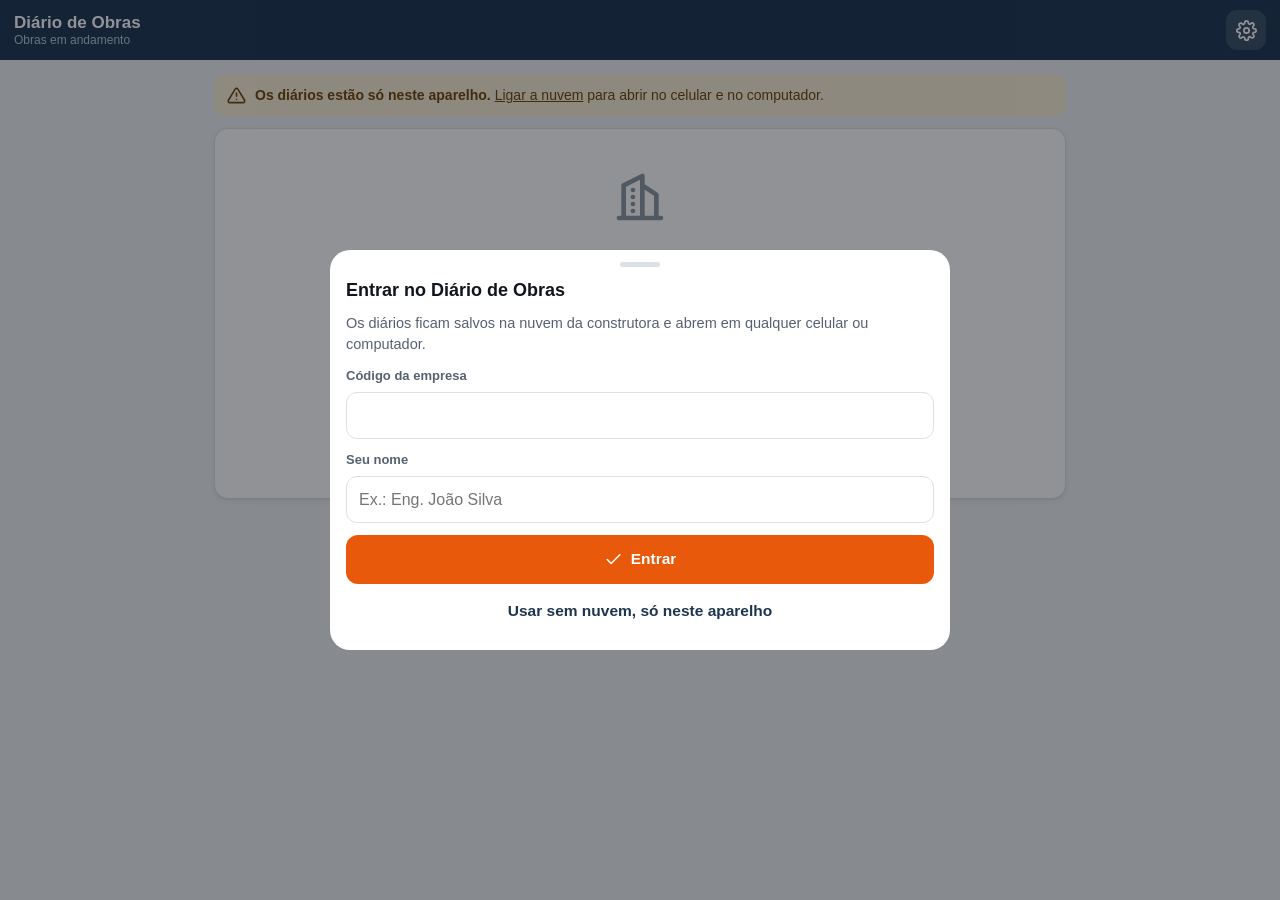
==== commit 15309c63: "Servidor da construtora fixo no app Co-Authored-By: Claude Opus 5.5 <noreply@anthropic.com> Claude-S" ====
--- a/docs/index.html
+++ b/docs/index.html
@@ -874,7 +874,8 @@
   } else {
     h += '<p style="font-size:14px;color:var(--tinta2);margin:0 0 6px">Hoje os diários ficam só neste aparelho. Conecte à nuvem da construtora para ' +
       'guardar tudo no Google Drive e abrir em qualquer celular ou computador. Sem internet, o app continua funcionando e envia quando a conexão voltar.</p>' +
-      '<label class="rot">Endereço do servidor</label><input class="campo" id="nvUrl" placeholder="https://script.google.com/macros/s/…/exec" value="' + esc(n.url || '') + '">' +
+      (SERVIDOR_PADRAO ? '<input type="hidden" id="nvUrl" value="' + esc(SERVIDOR_PADRAO) + '">' :
+        '<label class="rot">Endereço do servidor</label><input class="campo" id="nvUrl" placeholder="https://script.google.com/macros/s/…/exec" value="' + esc(n.url || '') + '">') +
       '<div style="display:grid;grid-template-columns:1fr 1fr;gap:10px"><div><label class="rot">Código da empresa</label><input class="campo" id="nvCod"></div>' +
       '<div><label class="rot">Seu nome</label><input class="campo" id="nvNome" value="' + esc(App.config.responsavel || '') + '"></div></div>' +
       '<button class="btn pri cheio" style="margin-top:12px" data-a="nuvemLigar">' + ic('ok') + 'Conectar</button>' +
@@ -2276,6 +2277,9 @@
  * uma fila do que falta enviar. Com internet: envia a fila e baixa o que
  * mudou em outros aparelhos. Vale sempre a alteração mais recente.
  * ===================================================================== */
+/* Endereço do servidor da construtora (Google Apps Script). Com ele aqui, basta abrir o site
+ * e digitar o código da empresa e o nome — ninguém precisa colar endereço. */
+const SERVIDOR_PADRAO = 'https://script.google.com/macros/s/AKfycbzglsnFluY1L-iIZfe3zFaIga_aBK1u4BoTHQCCOKVGArhSY1AMbOQgfDD2VN1B7ve6/exec';
 const LOJAS_REG = ['obras', 'rdos', 'config'], LOJAS_ARQ = ['fotos', 'docs'];
 
 const Nuvem = {
@@ -2529,8 +2533,28 @@
     });
 }
 
+/* primeira vez num aparelho: pede o código da empresa e o nome (só se o servidor estiver fixo no app) */
+function pedirEntrada() {
+  if (!SERVIDOR_PADRAO || Nuvem.ativa()) return;
+  try { if (localStorage.getItem('semNuvem') === '1') return; } catch (e) {}
+  abrirFolha('<h3>Entrar no Diário de Obras</h3><p style="font-size:14.5px;color:var(--tinta2);margin:0 0 10px">Os diários ficam salvos na nuvem da construtora ' +
+    'e abrem em qualquer celular ou computador.</p>' +
+    '<label class="rot">Código da empresa</label><input class="campo" id="enCod" autocomplete="off" autocapitalize="off">' +
+    '<label class="rot">Seu nome</label><input class="campo" id="enNome" placeholder="Ex.: Eng. João Silva" style="margin-bottom:12px">' +
+    '<button class="btn pri cheio" id="enOk">' + ic('ok') + 'Entrar</button>' +
+    '<button class="btn fant cheio" id="enSem" style="margin-top:6px">Usar sem nuvem, só neste aparelho</button>', f => {
+      f.querySelector('#enOk').onclick = () => {
+        const b = f.querySelector('#enOk'); b.disabled = true; toast('Conectando…', 2000);
+        Nuvem.conectar(SERVIDOR_PADRAO, f.querySelector('#enCod').value, f.querySelector('#enNome').value)
+          .then(() => { fecharFolha(); toast('Pronto! Baixando os diários da construtora…', 4000); render(); })
+          .catch(e => { b.disabled = false; toast(e.message, 5000); });
+      };
+      f.querySelector('#enSem').onclick = () => { try { localStorage.setItem('semNuvem', '1'); } catch (e) {} fecharFolha(); };
+    });
+}
+
 Banco.abrir().then(carregarTudo).then(() => Nuvem.carregar()).then(() => {
-  render(); receberConvite(); Nuvem.sincronizar();
+  render(); if (location.hash.indexOf('#convite=') === 0) receberConvite(); else pedirEntrada(); Nuvem.sincronizar();
 }).catch(e => {
   document.getElementById('app').innerHTML = '<main><div class="aviso e">Erro ao iniciar: ' + esc(e.message) + '</div></main>';
 });
